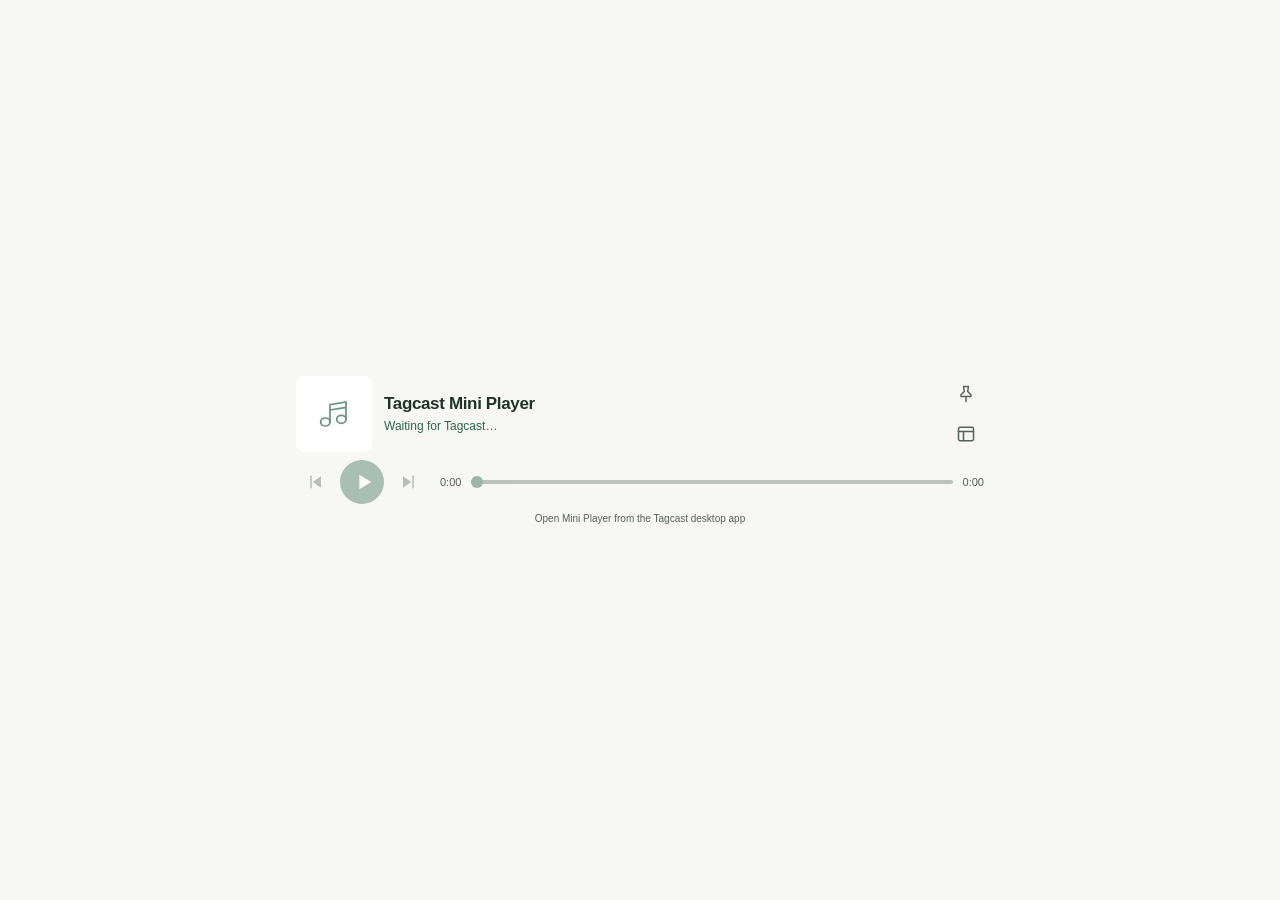
==== src/tagcast/static/mini-player/index.html @ 1a569edd "v69: upstream 1.3.0 Now playing lyrics, Find lyrics search, Mini Player (browser PiP bridge) Co-Auth" ====
<!doctype html>
<html lang="en">
<head>
  <meta charset="UTF-8">
  <meta name="viewport" content="width=device-width,initial-scale=1">
  <meta name="referrer" content="no-referrer">
  <title>Tagcast · Mini Player</title>
  <link rel="stylesheet" href="../style.css">
  <link rel="stylesheet" href="../dark.css">
  <link rel="stylesheet" href="../palettes.css">
  <link rel="stylesheet" href="mini.css">
  <script src="view.js" defer></script>
</head>
<body class="mini-page">
  <main class="mini-shell" aria-label="Mini Player">
    <div class="mini-record">
      <div class="mini-cover">
        <svg class="mini-cover-placeholder" viewBox="0 0 24 24" aria-hidden="true"><path d="M9 18V5l12-2v13M9 9l12-2"/><ellipse cx="5.5" cy="18" rx="3.5" ry="3"/><ellipse cx="17.5" cy="16" rx="3.5" ry="3"/></svg>
        <img id="cover" alt="" hidden referrerpolicy="no-referrer">
      </div>
      <div class="mini-meta">
        <h1 id="title">Tagcast Mini Player</h1>
        <p id="artist">Connecting to the player…</p>
        <p id="album"></p>
      </div>
      <div class="mini-actions" role="group" aria-label="Window controls">
        <button id="pin" type="button" aria-label="Keep Mini Player on top" aria-pressed="false" title="Keep Mini Player on top">
          <svg viewBox="0 0 24 24" aria-hidden="true"><path d="M9 3h6l-1 6 4 4v2H6v-2l4-4-1-6ZM12 15v6"/></svg>
        </button>
        <button id="open" type="button" aria-label="Open Tagcast" title="Open Tagcast">
          <svg viewBox="0 0 24 24" aria-hidden="true"><rect x="3" y="4" width="18" height="16" rx="2"/><path d="M3 9h18M9 9v11"/></svg>
        </button>
      </div>
    </div>
    <div class="mini-controls">
    <div class="mini-transport" role="group" aria-label="Playback">
      <button type="button" id="previous" aria-label="Previous track" title="Previous track" disabled>
        <svg viewBox="0 0 24 24" aria-hidden="true"><path d="M6 5v14"/><path d="m18 5-10 7 10 7Z" fill="currentColor" stroke="none"/></svg>
      </button>
      <button type="button" id="play" aria-label="Play" title="Play" data-paused="true" disabled>
        <svg class="mini-play-glyph" viewBox="0 0 24 24" aria-hidden="true"><path d="m8 4 13 8-13 8Z" fill="currentColor" stroke="none"/></svg>
        <svg class="mini-pause-glyph" viewBox="0 0 24 24" aria-hidden="true"><rect x="6" y="4" width="4" height="16" rx="1" fill="currentColor" stroke="none"/><rect x="14" y="4" width="4" height="16" rx="1" fill="currentColor" stroke="none"/></svg>
      </button>
      <button type="button" id="next" aria-label="Next track" title="Next track" disabled>
        <svg viewBox="0 0 24 24" aria-hidden="true"><path d="M18 5v14"/><path d="M6 5v14l10-7Z" fill="currentColor" stroke="none"/></svg>
      </button>
    </div>
    <div class="mini-progress" role="group" aria-label="Track position">
      <span id="elapsed" aria-hidden="true">0:00</span>
      <input id="position" type="range" min="0" max="0" step="0.1" value="0" aria-label="Seek in current track" disabled>
      <span id="duration" aria-hidden="true">0:00</span>
    </div>
    </div>
    <p id="status" role="status"></p>
  </main>
</body>
</html>
---- src/tagcast/static/style.css ----
:root{--ink:var(--palette-ink,#203329);--muted:var(--palette-muted,#566259);--paper:var(--palette-paper,#f7f8f4);--line:var(--palette-line,#e0e5dd);--green:var(--palette-link,#2d654d);--accent:var(--palette-accent,#d2e59e);--sidebar:var(--palette-sidebar,#1e3027);--white:var(--palette-surface,#fff);--orange:#af6b36;font-family:-apple-system,BlinkMacSystemFont,"Segoe UI",sans-serif;color:var(--ink);background:var(--paper);font-size:calc(14px*var(--ts));}
*{box-sizing:border-box}body{margin:0}button,input,select{font:inherit}button,a,input,select{ -webkit-tap-highlight-color:transparent}button{cursor:pointer}button:disabled{cursor:not-allowed;opacity:.5}a{color:inherit;text-decoration:none}button:focus-visible,a:focus-visible,input:focus-visible,select:focus-visible{outline:3px solid var(--palette-focus,#759345);outline-offset:3px}[hidden]{display:none!important}
.sidebar{width:256px;position:fixed;inset:0 auto 0 0;background:var(--sidebar);color:var(--palette-shell-ink,#dce7de);display:flex;flex-direction:column;padding:24px 18px 18px}.brand{display:flex;gap:12px;align-items:center;font-size:calc(19px*var(--ts));font-weight:600;letter-spacing:-.5px;margin-bottom:0}.brand-mark{--brand-background:var(--palette-brand-background,#52745a);--brand-ink:var(--palette-brand-ink,#20382a);--brand-paper:var(--palette-brand-paper,#fff7de);width:42px;height:42px;flex:0 0 42px;display:block}.brand small{display:block;font-size:calc(7px*var(--ts));letter-spacing:1.3px;color:var(--palette-shell-muted,#92a599);margin-top:7px}.nav-separator{border-top:1px solid var(--palette-shell-line,#3a4e40);margin:0 0 12px;flex-shrink:0}.nav{width:100%;display:flex;gap:12px;align-items:center;border:0;background:none;color:var(--palette-shell-muted,#b5c6b8);padding:9px 10px;border-radius:7px;text-align:left;margin-bottom:2px}.nav-icon{width:20px;height:20px;flex:0 0 20px;fill:none;stroke:currentColor;stroke-width:1.7;stroke-linecap:round;stroke-linejoin:round}.nav b{margin-left:auto;font-size:calc(12px*var(--ts));font-weight:400}.nav.active,.nav:hover{background:var(--palette-shell-active,#344b3d);color:var(--palette-shell-ink,#eef6ea)}.artist-avatar{width:26px;height:26px;flex-shrink:0;border-radius:50%;background:#4c6551;display:grid;place-items:center;font-size:calc(10px*var(--ts));color:#e0ebd9}.sidebar-bottom{margin-top:auto;padding:12px 10px 0;border-top:1px solid var(--palette-shell-line,#3a4e40);font-size:calc(12px*var(--ts));color:var(--palette-shell-muted,#a5b6a8)}.sidebar-bottom .connection-title{font-size:calc(12px*var(--ts));color:var(--palette-shell-ink,#dce7de);font-weight:400}.status-dot{display:inline-block;width:6px;height:6px;border-radius:50%;background:var(--accent);margin-right:7px}.sidebar-bottom p{line-height:1.5;margin:7px 0}.text-button{border:0;background:none;color:var(--accent);padding:3px 0;font-size:calc(12px*var(--ts))}
main{margin-left:256px;padding:0 44px;max-width:1800px}.topbar{height:86px;display:flex;justify-content:space-between;align-items:center;font-size:calc(12px*var(--ts));border-bottom:1px solid var(--line)}.breadcrumb{color:var(--palette-muted,#939d92)}.slash{color:var(--palette-muted,#b7c0b4);margin:0 15px}.top-actions{display:flex;gap:20px;align-items:center}.preview-badge{font-size:calc(11px*var(--ts));letter-spacing:1.4px;color:var(--palette-link,#7f8e76)}.button{border:1px solid var(--palette-line,#ccd5ca);background:var(--palette-surface,#fff);color:var(--ink);padding:11px 17px;border-radius:6px;font-weight:500;font-size:calc(12px*var(--ts))}.button:hover{background:var(--palette-tint,#edf2e7)}.button.small{padding:9px 13px}.button.primary{background:var(--palette-primary,var(--green));border-color:var(--palette-primary,var(--green));color:#fff}.button.primary:hover{background:var(--palette-primary-hover,#24553f)}.notice{display:flex;gap:10px;background:var(--palette-tint,#edf1e3);color:var(--palette-link,#637454);border:1px solid var(--palette-line,#e1e6d4);padding:11px 14px;border-radius:6px;margin-top:23px;font-size:calc(12px*var(--ts))}.page-intro{padding:39px 0 34px;display:flex;justify-content:space-between;align-items:center;gap:20px}.eyebrow{color:var(--palette-muted,#687461);font-size:calc(11px*var(--ts));font-weight:600;letter-spacing:1.7px;margin-bottom:11px}h1{font-size:calc(42px*var(--ts));font-weight:500;letter-spacing:-1.8px;margin:0 0 12px}h1 span{color:var(--palette-link,#84a450)}.page-intro p{color:var(--muted);font-size:calc(13px*var(--ts));margin:0;line-height:1.6}.library-total{text-align:right;min-width:140px}.library-total strong{display:block;font-size:calc(33px*var(--ts));letter-spacing:-1px;font-weight:400}.library-total span{display:block;margin-top:7px;font-size:calc(12px*var(--ts));color:var(--palette-link,#8b9487)}.toolbar{display:flex;gap:10px}.search{display:flex;align-items:center;gap:11px;padding:0 14px;background:var(--palette-surface,#fff);border:1px solid var(--line);border-radius:6px;flex:1;min-width:100px}.search span{font-size:calc(24px*var(--ts));color:var(--palette-link,#819079)}.search input{border:0;padding:13px 0;background:none;width:100%;font-size:calc(12px*var(--ts))}.toolbar select{min-height:42px;font-size:calc(12px*var(--ts));background:var(--palette-surface,#fff);color:var(--palette-ink,#596653);border:1px solid var(--line);border-radius:6px;padding:0 30px 0 13px}.results-line{font-size:calc(12px*var(--ts));color:var(--palette-link,#86917f);display:flex;justify-content:space-between;margin:24px 0 18px;gap:10px}.results-line span:first-child{color:var(--palette-ink,#5c6a56)}.album-grid{display:grid;grid-template-columns:repeat(4,minmax(0,1fr));gap:27px 21px}.album-card{min-width:0;position:relative}.album-open{padding:0;border:0;background:transparent;color:var(--ink);text-align:left;width:100%}.cover{aspect-ratio:1;overflow:hidden;border-radius:7px;position:relative;display:grid;place-items:center;box-shadow:0 5px 11px #1d332a08;background:var(--cover-color,#afbcaa);isolation:isolate;transition:transform .2s}.album-open:hover .cover{transform:translateY(-3px)}.cover:before{content:"";position:absolute;width:75%;height:75%;border-radius:50%;border:1px solid #ffffff40;box-shadow:0 0 0 12px #ffffff14,0 0 0 24px #ffffff12,0 0 0 36px #ffffff10}.cover:after{content:"";position:absolute;width:100%;height:32%;background:#ffffff1b;transform:rotate(-30deg);left:-12%;bottom:10%}.cover-letter{font-family:Georgia,serif;font-size:calc(65px*var(--ts));color:#ffffffd9;z-index:1;letter-spacing:-5px;font-style:italic}.cover-caption{position:absolute;bottom:16px;left:16px;font-size:calc(8px*var(--ts));letter-spacing:2px;color:#ffffffb0}.cover img{width:100%;height:100%;object-fit:cover;position:absolute;inset:0}.album-name{display:block;font-weight:600;font-size:calc(13px*var(--ts));margin-top:14px;line-height:1.5}.album-artist{display:block;color:var(--green);font-size:calc(12px*var(--ts));margin-top:4px}.card-meta{display:flex;justify-content:space-between;align-items:center;margin-top:11px;font-size:calc(12px*var(--ts));color:var(--palette-muted,#566259)}.pill{display:inline-block;border:1px solid var(--palette-line,#dce3d5);border-radius:4px;padding:3px 6px;font-size:calc(12px*var(--ts));color:var(--palette-link,#7f9270);background:var(--palette-tint,#edf3e7)}.pill.missing{background:#f7ede1;border-color:#edd8ba;color:#a37b42}.album-select{position:absolute;top:11px;right:11px;z-index:2;background:#fffffff0;border-radius:4px;padding:5px;display:flex;align-items:center;box-shadow:0 1px 6px #0002}.album-select input{accent-color:var(--green);margin:0;width:17px;height:17px}.selected .cover{outline:3px solid var(--green);outline-offset:3px}.selection-bar{padding:12px 15px;background:var(--palette-tint,#e5ecd9);display:flex;align-items:center;gap:12px;border-radius:6px;margin-bottom:18px;font-size:calc(12px*var(--ts))}.selection-bar strong{margin-right:auto}.empty{grid-column:1/-1;padding:70px 20px;text-align:center;color:var(--muted);border:1px dashed var(--line);border-radius:7px}.pagination{display:flex;align-items:center;justify-content:center;gap:20px;font-size:calc(12px*var(--ts));margin-top:28px}.main-footer{padding:32px 0;margin-top:28px;border-top:1px solid var(--line);display:flex;justify-content:space-between;color:var(--palette-muted,#96a08e);font-size:calc(12px*var(--ts));gap:14px}
dialog{border:1px solid var(--line);border-radius:12px;padding:28px;box-shadow:0 24px 100px #0a1c2440;color:var(--ink);background:var(--paper);max-height:90vh;overflow:auto}dialog::backdrop{background:#12251a88;backdrop-filter:blur(4px)}.editor-dialog{width:min(1080px,94vw)}.review-dialog,.history-dialog{width:min(800px,94vw)}.dialog-heading{display:flex;justify-content:space-between;align-items:start;gap:20px}.dialog-heading>:first-child{min-width:0}
.dialog-heading h2{overflow-wrap:anywhere;font-size:calc(27px*var(--ts));letter-spacing:-.7px;margin:0;font-weight:500}.close{position:relative;display:grid;place-items:center;border:1px solid var(--line);border-radius:50%;width:32px;height:32px;padding:0;background:var(--palette-surface,#fff);color:var(--palette-link,#73816a);font-size:0;line-height:1;flex-shrink:0}
.close::before,.close::after{content:"";position:absolute;left:50%;top:50%;width:16px;height:2px;border-radius:1px;background:currentColor;pointer-events:none}
.close::before{transform:translate(-50%,-50%) rotate(45deg)}
.close::after{transform:translate(-50%,-50%) rotate(-45deg)}.album-header{display:flex;align-items:center;gap:20px;margin:20px 0 26px}.album-header .cover{width:100px;flex-shrink:0}.album-header .cover-letter{font-size:calc(40px*var(--ts))}.album-header h3{font-size:calc(21px*var(--ts));margin:0 0 9px;font-weight:500}.muted{font-size:calc(12px*var(--ts));line-height:1.7;color:var(--muted)}.edit-layout{display:grid;grid-template-columns:minmax(0,1fr) 290px;gap:30px}.fields{display:grid;grid-template-columns:1fr 1fr;gap:16px}.field{display:flex;flex-direction:column;gap:7px;font-size:calc(12px*var(--ts));color:var(--palette-link,#75836a)}.field.wide{grid-column:1/-1}.field input,.field select{padding:10px 12px;background:var(--palette-surface,#fff);border:1px solid var(--palette-line,#d7dfd0);border-radius:5px;min-width:0;color:var(--ink);font-size:calc(13px*var(--ts))}.field small{font-size:calc(12px*var(--ts));color:var(--palette-muted,#566259);line-height:1.5}.sources{border-left:1px solid var(--line);padding-left:25px}.sources h3,.tracks-heading h3{font-size:calc(13px*var(--ts));margin:0 0 10px;font-weight:600}.source-link{display:flex;align-items:center;gap:10px;padding:13px 12px;border:1px solid var(--line);border-radius:6px;background:var(--palette-surface,#fff);margin-top:10px}.source-link:hover{border-color:var(--palette-line,#8caa76)}.source-icon{width:30px;height:30px;display:grid;place-items:center;border-radius:6px;background:var(--palette-tint,#edf0e3);color:var(--palette-link,#7d8f61);font-weight:600;font-size:calc(15px*var(--ts))}.source-icon.last{color:#bd4a42;background:#f5e7e4}.source-link strong{font-size:calc(12px*var(--ts));display:block}.source-link small{font-size:calc(12px*var(--ts));color:var(--palette-muted,#9ba38e);display:block;margin-top:4px}.source-link .arrow{margin-left:auto;color:var(--palette-muted,#91a080)}.year-note{margin-top:22px;padding:13px;background:var(--palette-tint,#eef1e6);border-radius:6px;font-size:calc(12px*var(--ts));line-height:1.7;color:var(--palette-link,#79856c)}.year-note strong{display:block;color:var(--palette-ink,#516548)}.scope-note{padding:12px;background:var(--palette-tint,#eaf0e1);border-radius:5px;margin-top:17px;font-size:calc(12px*var(--ts));line-height:1.6;color:var(--palette-link,#6e815b)}.tracks-heading{display:flex;align-items:center;justify-content:space-between;margin:28px 0 12px}.tracks-heading h3{margin:0}.track-table{width:100%;border-collapse:collapse;font-size:calc(12px*var(--ts))}.track-table th{text-align:left;color:var(--palette-muted,#97a08d);font-weight:400;font-size:calc(12px*var(--ts));padding:10px 9px;border-bottom:1px solid var(--line)}.track-table td{padding:12px 9px;border-bottom:1px solid var(--line)}.track-table td:nth-child(1){color:var(--palette-muted,#9da891);width:40px}.track-table td:nth-child(3){color:var(--palette-muted,#8d9983)}.track-edit{border:0;background:none;color:var(--green);font-size:calc(12px*var(--ts))}.dialog-footer{display:flex;justify-content:flex-end;gap:10px;border-top:1px solid var(--line);margin-top:26px;padding-top:20px;align-items:center}.dialog-footer .muted{margin-right:auto}.checkline{display:flex;gap:8px;align-items:center;font-size:calc(12px*var(--ts));color:var(--palette-link,#738768);margin-top:14px;line-height:1.6}.checkline input{accent-color:var(--green)}.diff-group{margin:18px 0;border:1px solid var(--line);border-radius:6px;padding:15px;background:var(--palette-surface,#fff)}.diff-group h3{font-size:calc(12px*var(--ts));margin:0 0 12px}.diff-row{display:grid;grid-template-columns:95px 1fr 20px 1fr;gap:12px;padding:8px 0;font-size:calc(12px*var(--ts));align-items:start}.diff-row span{color:var(--palette-muted,#8a9780)}.diff-row del{color:#967f72;text-decoration:none;overflow-wrap:anywhere}.diff-row ins{color:#3e7748;text-decoration:none;overflow-wrap:anywhere}.history-item{border-bottom:1px solid var(--line);padding:20px 0}.history-item h3{font-size:calc(13px*var(--ts))}.toast{position:fixed;bottom:26px;left:50%;transform:translateX(-50%);z-index:99;background:var(--palette-shell-active,#263d2d);color:white;box-shadow:0 8px 30px #0002;padding:14px 22px;border-radius:7px;font-size:calc(12px*var(--ts));max-width:85vw}.source-link:focus-visible{outline-offset:3px}.track-inline{border:1px solid var(--line);padding:16px;border-radius:6px;margin-top:16px;background:var(--palette-tint,#f0f3ea)}.track-inline h3{margin-top:0;font-size:calc(13px*var(--ts))}.field-check{display:flex;gap:6px;align-items:center}.field-check input{padding:0;accent-color:var(--green)}
@media(min-width:1450px){.album-grid{grid-template-columns:repeat(5,minmax(0,1fr))}}
@media(max-width:1100px){main{padding:0 27px;margin-left:225px}.sidebar{width:225px;padding:22px 14px 18px}.album-grid{grid-template-columns:repeat(3,minmax(0,1fr))}.edit-layout{grid-template-columns:minmax(0,1fr) 250px;gap:20px}.sources{padding-left:18px}.main-footer span{max-width:220px}}
@media(max-width:760px){.sidebar{position:static;width:auto;height:auto;padding:18px}.sidebar .sidebar-header{margin-bottom:0}.sidebar .brand{margin-bottom:0}.sidebar .sidebar-menu{display:none}.sidebar.menu-open .sidebar-menu{display:flex;margin-top:18px}.sidebar .sidebar-toggle{display:grid}.sidebar .nav{width:100%;display:flex;margin:0;padding:12px 10px}.sidebar .sidebar-bottom{margin-top:10px}main{margin:0;padding:0 20px}.topbar{height:70px}.preview-badge{display:none}.page-intro{padding:30px 0}h1{font-size:calc(34px*var(--ts))}.library-total{display:none}.toolbar{flex-wrap:wrap}.search{flex-basis:100%}.toolbar select{height:40px;min-height:40px;flex:1}.album-grid{grid-template-columns:repeat(2,minmax(0,1fr));gap:22px 17px}.results-line span+span{display:none}.main-footer{flex-direction:column}.main-footer span{max-width:none}.edit-layout{grid-template-columns:1fr}.sources{border:0;border-top:1px solid var(--line);padding:20px 0 0}.fields{gap:12px}.dialog-footer{flex-wrap:wrap}dialog{padding:20px}.diff-row{grid-template-columns:65px 1fr 12px 1fr;gap:7px}.selection-bar{flex-wrap:wrap}.track-table th:nth-child(3),.track-table td:nth-child(3){display:none}}

.sidebar-actions{display:flex;flex-direction:column;align-items:stretch;gap:8px}
.sidebar-connection-actions{display:flex;align-items:center;flex-wrap:wrap;column-gap:12px;row-gap:2px}
.text-button.muted-link{color:var(--palette-shell-muted,#9fb3a3)}
.text-button:hover{text-decoration:underline}
.status-dot.live{background:#7fd38f;box-shadow:0 0 0 3px #7fd38f30}
.status-dot.busy{background:#e3c06a}
.top-actions .button{line-height:16px;min-height:36px}
.mode-badge{display:inline-flex;align-items:center;gap:7px}
.mode-badge:hover{background:var(--palette-tint,#edf2e7)}
.mode-badge.live{background:#e4f0d6;border-color:#c5dcae;color:#2d654d}
.mode-badge.live:before{content:"";width:6px;height:6px;flex:none;border-radius:50%;background:#3f9a55}
.button-icon{width:14px;height:14px;fill:none;stroke:currentColor;stroke-width:1.7;stroke-linecap:round;stroke-linejoin:round;vertical-align:-2px;margin-right:6px}
.button.danger{color:#a52f38;border-color:#c58489}
.button.danger:hover{background:#faecee}
.button.danger.primary{background:#a52f38;border-color:#a52f38;color:#fff}
.button.danger.primary:hover{background:#8f2630;border-color:#8f2630}
.connect-dialog{width:min(560px,94vw)}
.connect-step{margin-top:20px}
.connect-step ol{padding-left:18px;margin:8px 0 0}
.connect-step li{margin-bottom:4px}
.connect-row{display:flex;gap:10px;margin-top:12px}
.connect-row input{flex:1;padding:10px 12px;background:var(--palette-surface,#fff);border:1px solid var(--palette-line,#d7dfd0);border-radius:5px;min-width:0;font-size:calc(13px*var(--ts));color:var(--ink)}
.device-code{font:600 34px/1 ui-monospace,SFMono-Regular,Menlo,monospace;letter-spacing:4px;text-align:center;padding:22px;margin:16px 0;background:var(--palette-surface,#fff);border:1px dashed var(--palette-line,#b9cba7);border-radius:8px;user-select:all}
.spinner{display:inline-block;width:10px;height:10px;border:2px solid var(--palette-line,#9cbd6a);border-right-color:transparent;border-radius:50%;animation:spin .8s linear infinite;margin-right:8px;vertical-align:-1px}
@keyframes spin{to{transform:rotate(360deg)}}
.error-box{padding:12px;background:#f7ede1;border:1px solid #edd8ba;border-radius:6px;color:#8a5f2a;font-size:calc(12px*var(--ts));line-height:1.6;margin-top:14px}
.warn-box{padding:12px;background:#fbf4e4;border:1px solid #efdfb4;border-radius:6px;color:#7b6125;font-size:calc(12px*var(--ts));line-height:1.6;margin-top:14px}
.result-row{display:grid;grid-template-columns:1fr auto;gap:10px;padding:10px 0;border-bottom:1px solid var(--line);font-size:calc(12px*var(--ts));align-items:center}
.result-row small{display:block;color:var(--muted);font-size:calc(12px*var(--ts));margin-top:3px}
.status{font-size:calc(12px*var(--ts));padding:3px 7px;border-radius:4px;border:1px solid}
.status.saved{background:#e4f0d6;border-color:#c5dcae;color:#2d654d}
.status.unverified{background:#fbf4e4;border-color:#efdfb4;color:#7b6125}
.status.failed,.status.not_sent{background:#f7e4e1;border-color:#ebc5bd;color:#9a4334}
.status.preview_only{background:#edf3e7;border-color:#dce3d5;color:#7f9270}
.cover.has-art:before,.cover.has-art:after{display:none}
.cover img{z-index:2}
body.busy,body.busy *{cursor:progress!important}
.status.sent{background:#eef2f6;border-color:#d5dee8;color:#4f6478}

/* ---- large-library layout ---------------------------------------------- */
.view-toggle{display:flex;border:1px solid var(--line);border-radius:6px;overflow:hidden;background:var(--palette-surface,#fff)}
.view-toggle button{border:0;background:none;padding:0 13px;font-size:calc(15px*var(--ts));color:var(--palette-link,#7d8a77)}
.view-toggle button[aria-pressed="true"]{background:var(--palette-tint,#e8efdf);color:var(--green)}
.album-list{overflow-x:auto}
.album-table{width:100%;border-collapse:collapse;font-size:calc(12px*var(--ts));background:var(--palette-surface,#fff);border:1px solid var(--line);border-radius:8px;overflow:hidden}
.album-table th{text-align:left;font-size:calc(11px*var(--ts));letter-spacing:1.4px;text-transform:uppercase;color:var(--palette-muted,#8a9683);font-weight:600;padding:10px 12px;border-bottom:1px solid var(--line);background:var(--palette-soft,#fbfcf9)}
.album-table td{padding:6px 12px;border-bottom:1px solid var(--palette-line,#eef1ea);vertical-align:middle}
.album-table tr:last-child td{border-bottom:0}
.album-table tbody tr:hover{background:var(--palette-tint,#f6f9f1)}
.album-table tr.selected{background:var(--palette-tint,#eef4e2)}
.album-table .col-num{text-align:right;width:60px;font-variant-numeric:tabular-nums}
.album-table .col-thumb{width:52px;padding-right:0}
.album-table .col-check{width:34px}
.tag-album-summary{overflow-wrap:anywhere}
.tag-page-actions{display:flex;flex-wrap:wrap;gap:8px;margin-bottom:20px}.tag-chips,.track-tags{display:flex;align-items:center;flex-wrap:wrap;gap:6px}.tag-chip{font:inherit;color:var(--palette-link,#527753);background:var(--palette-tint,#edf3e7);border:1px solid var(--line);border-radius:12px;padding:3px 9px;overflow-wrap:anywhere}.tag-choice{display:flex;align-items:center;justify-content:space-between;gap:14px;padding:12px 0;border-bottom:1px solid var(--line)}.tag-choice>span{min-width:0;overflow-wrap:anywhere}.tag-choice small{display:block;color:var(--muted);margin-top:4px}.tag-choice select{max-width:50%;padding:8px;border:1px solid var(--line);border-radius:5px;background:var(--palette-surface,#fff);color:var(--ink)}#tag-choices{margin-top:12px}.album-tracks .track-tags{margin-top:6px}.track-tags .text-action{font-size:calc(12px*var(--ts))}
.album-table .album-select{position:static;display:inline-flex;background:none;box-shadow:none;padding:0}
.row-open,.row-artist{border:0;background:none;padding:0;color:inherit;text-align:left}
.row-title{font-weight:600}
.row-title:hover,.row-artist:hover{color:var(--green);text-decoration:underline}
.row-artist{display:inline-flex;align-items:center;gap:8px}
.row-artist .artist-avatar{width:22px;height:22px;font-size:calc(8px*var(--ts));background:var(--palette-tint,#c9d4c6);color:var(--palette-ink,#3f5547)}
.thumb{width:40px;height:40px;border-radius:5px;display:grid;place-items:center;position:relative;overflow:hidden;background:var(--cover-color,#afbcaa);color:#ffffffd9;font:italic 15px Georgia,serif}
.thumb img{position:absolute;inset:0;width:100%;height:100%;object-fit:cover}
.artist-avatar{position:relative;overflow:hidden}
.artist-avatar img{position:absolute;inset:0;width:100%;height:100%;object-fit:cover}

.then-next{margin:0 auto 0 0;font-size:calc(12px*var(--ts))}

/* ---- editor: cover, artist image, play ---------------------------------- */
.editor-dialog{width:min(1180px,96vw)}
.edit-layout{grid-template-columns:minmax(0,1fr) 340px}
.cover-button{position:relative;border:0;padding:0;background:none;border-radius:7px;flex-shrink:0;width:100px}
.cover-button .cover{width:100px}
.cover-button>span{position:absolute;inset:auto 0 0 0;padding:6px 0;font-size:calc(10px*var(--ts));color:#fff;background:#1d2f26cc;border-radius:0 0 7px 7px;opacity:0;transition:opacity .15s;z-index:3}
.cover-button:hover>span,.cover-button:focus-visible>span{opacity:1}
.header-actions{display:flex;flex-wrap:wrap;align-items:center;gap:6px 14px;margin-top:4px}
.text-action{border:0;background:none;padding:2px 0;color:var(--green);font-size:calc(12px*var(--ts));font-weight:500;display:inline-flex;align-items:center;gap:7px}
.text-action:hover{text-decoration:underline}
.text-action .artist-avatar{width:22px;height:22px;font-size:calc(8px*var(--ts));background:var(--palette-tint,#c9d4c6);color:var(--palette-ink,#3f5547)}
.play{border:0;background:none;color:var(--green);font-size:calc(10px*var(--ts));width:20px;padding:0;margin-right:4px}
.track-table tr.playing td{background:var(--palette-tint,#eef4e2)}
.track-table tr.playing .play{color:var(--orange)}
.field input.filled{animation:filled 1.2s ease-out}
@keyframes filled{from{background:var(--palette-tint,#e4f0c7);border-color:var(--palette-line,#9cbd6a)}to{background:var(--palette-surface,#fff)}}

/* ---- online sources ------------------------------------------------------ */
.lookup-form{display:grid;grid-template-columns:1fr 1fr auto;gap:6px;margin:4px 0 8px}
.lookup-form input{min-width:0;padding:8px 9px;border:1px solid var(--palette-line,#d7dfd0);border-radius:5px;font-size:calc(12px*var(--ts));background:var(--palette-surface,#fff)}
.lookup-hint{font-size:calc(12px*var(--ts));line-height:1.5;margin:0 0 10px}
.lookup-source{margin-top:12px}
.lookup-source h4{display:flex;justify-content:space-between;gap:8px;font-size:calc(11px*var(--ts));letter-spacing:1.3px;text-transform:uppercase;color:var(--palette-link,#7d8a77);margin:0 0 6px}
.lookup-state{font-weight:400;letter-spacing:0;text-transform:none;color:var(--palette-muted,#566259);text-align:right}
.lookup-state.error{color:#9a4334}
.lookup-source.empty h4{color:var(--palette-muted,#b4bcad)}
.suggestion{display:flex;gap:10px;padding:9px;background:var(--palette-surface,#fff);border:1px solid var(--line);border-radius:7px;margin-bottom:6px}
.suggestion-art{position:relative;border:0;padding:0;background:var(--palette-tint,#eef1ea);width:58px;height:58px;border-radius:4px;overflow:hidden;flex-shrink:0}
.suggestion-art img{width:100%;height:100%;object-fit:cover;display:block}
.suggestion-art span{position:absolute;inset:auto 0 0 0;font-size:calc(8.5px*var(--ts));background:#1d2f26cc;color:#fff;padding:3px 0;opacity:0;transition:opacity .15s}
.suggestion-art:hover span,.suggestion-art:focus-visible span{opacity:1}
.suggestion-body{min-width:0;flex:1}
.suggestion-title{display:flex;justify-content:space-between;gap:6px;font-size:calc(12px*var(--ts));font-weight:600;line-height:1.35}
.suggestion-title a:hover{text-decoration:underline}
.suggestion-artist{font-size:calc(12px*var(--ts));color:var(--muted);margin:1px 0 5px}
.score{font-size:calc(9.5px*var(--ts));font-weight:500;color:var(--palette-link,#5f8a4a);background:var(--palette-tint,#edf4e3);border-radius:3px;padding:1px 4px;height:fit-content}
.score.low{color:#a37b42;background:#f7ede1}
.suggestion-year{display:flex;align-items:center;gap:6px;font-size:calc(12px*var(--ts));color:var(--palette-muted,#566259);margin-bottom:5px}
.chips{display:flex;flex-wrap:wrap;gap:4px}
.chip{border:1px solid var(--palette-line,#d6e0cd);background:var(--palette-tint,#f4f8ee);color:var(--palette-ink,#3f5d3c);border-radius:20px;padding:3px 8px;font-size:calc(12px*var(--ts))}
.chip:hover{background:var(--palette-tint,#e2edd4);border-color:var(--palette-line,#9cbd6a)}
.chip.year{font-weight:600;font-variant-numeric:tabular-nums}
.lookup-links{font-size:calc(12px*var(--ts));color:var(--muted);margin:14px 0 0}
.lookup-links a{color:var(--green)}
.lookup-missing{margin-top:12px}

/* ---- artwork dialog -------------------------------------------------------- */
.artwork-dialog{width:min(860px,96vw)}
.art-compare{display:flex;align-items:flex-start;gap:22px;margin:18px 0 6px}
.art-compare figure{margin:0;flex:1;max-width:300px}
.art-compare figcaption{font-size:calc(11px*var(--ts));letter-spacing:1.6px;color:var(--muted);font-weight:600;margin-bottom:8px;text-transform:uppercase}
.art-compare img,.art-empty{width:100%;aspect-ratio:1;object-fit:cover;border-radius:8px;display:block;background:var(--palette-tint,#eef1ea)}
.art-empty{display:grid;place-items:center;color:var(--palette-muted,#566259);font-size:calc(12px*var(--ts));border:1px dashed var(--palette-line,#cfd8c8)}
.art-compare small{display:block;font-size:calc(12px*var(--ts));color:var(--muted);margin-top:7px;min-height:16px}
.art-arrow{align-self:center;font-size:calc(24px*var(--ts));color:var(--palette-muted,#9cae8f)}
.art-heading{font-size:calc(13px*var(--ts));margin:22px 0 10px}
.art-grid{display:grid;grid-template-columns:repeat(auto-fill,minmax(104px,1fr));gap:10px}
.art-tile{border:2px solid transparent;border-radius:8px;padding:0;background:var(--palette-surface,#fff);overflow:hidden;text-align:left}
.art-tile img{width:100%;aspect-ratio:1;object-fit:cover;display:block}
.art-tile span{display:block;font-size:calc(12px*var(--ts));color:var(--muted);padding:5px 7px}
.art-tile:hover{border-color:var(--palette-line,#c5d6b4)}
.art-tile.chosen{border-color:var(--green)}
.art-own{display:grid;gap:10px}
.art-drop{display:block;padding:20px;border:1px dashed var(--palette-line,#b9c8ad);border-radius:8px;text-align:center;font-size:calc(12px*var(--ts));color:var(--muted);background:var(--palette-soft,#fbfcf9);cursor:pointer}
.art-drop.over{background:var(--palette-tint,#eef4e2);border-color:var(--green)}
.art-drop input{display:none}

/* ---- settings ------------------------------------------------------------- */
html[data-library-notice="hidden"] #library-notice{display:none}
#library-notice{align-items:center}
#data-notice{flex:1;min-width:0}
.notice-dismiss{border:0;background:transparent;color:inherit;flex-shrink:0;font-size:calc(20px*var(--ts));line-height:1;padding:2px 5px;min-width:28px;min-height:28px;border-radius:4px}
.notice-dismiss:hover{background:var(--palette-surface,#fff)}
.playback-settings,.source-settings,.history-settings{margin-top:22px;padding-top:18px;border-top:1px solid var(--line)}
.interface-settings h3,.playback-settings h3,.source-settings h3,.history-settings h3{margin:0 0 14px}
.interface-settings{margin-top:16px}
.settings-dialog{width:min(640px,94vw)}
.setting-row{display:grid;grid-template-columns:1fr minmax(180px,240px) auto;gap:10px;align-items:center;padding:12px 0;border-bottom:1px solid var(--line)}
.setting-row strong{font-size:calc(13px*var(--ts))}
.setting-row small{display:block;font-size:calc(12px*var(--ts));color:var(--muted);margin-top:4px}
.setting-row input{padding:9px 10px;border:1px solid var(--palette-line,#d7dfd0);border-radius:5px;font-size:calc(12px*var(--ts));min-width:0}

/* ---- history ---------------------------------------------------------------- */
.history-undo{float:right}
.history-art{display:flex;align-items:center;gap:8px;margin:8px 0}
.history-art img{width:44px;height:44px;border-radius:4px;object-fit:cover}
.history-art span{color:var(--palette-muted,#9cae8f)}

/* ---- player ------------------------------------------------------------------ */
.player{position:fixed;left:256px;right:0;bottom:0;z-index:5;display:flex;align-items:center;gap:12px;padding:10px 24px;background:var(--sidebar);color:var(--palette-shell-ink,#e6efe4);box-shadow:0 -6px 24px #0a1c2430}
.player img{width:42px;height:42px;border-radius:4px;object-fit:cover}
.player-text{min-width:0;width:240px;display:flex;flex-direction:column;font-size:calc(12px*var(--ts))}
.player-text strong{white-space:nowrap;overflow:hidden;text-overflow:ellipsis}
.player-text{flex:0 1 280px;line-height:1.4}
.player-track-line{font-size:calc(10px*var(--ts))}
.sidebar-header{display:flex;align-items:center;justify-content:space-between;gap:12px;margin-bottom:19px;flex-shrink:0}
.sidebar-menu{display:flex;flex-direction:column;flex:1;min-height:0}
.sidebar-toggle{display:none;place-items:center;width:44px;height:44px;flex:0 0 44px;padding:0;border:1px solid var(--palette-shell-line,#526857);border-radius:7px;background:none;color:inherit}
.sidebar-toggle:hover,.sidebar-toggle[aria-expanded="true"]{background:var(--palette-shell-active,#344b3d)}
.workspace-nav{min-height:0;overflow-y:auto;flex-shrink:1;margin-bottom:10px}
.sidebar-bottom{flex-shrink:0;padding-left:0;padding-right:0}
.sidebar-bottom .connection-title{overflow-wrap:anywhere}
.sidebar-actions{margin-top:7px}
@media(max-width:760px){.workspace-nav{overflow:visible;display:flex;flex-direction:column}.player-text{flex-basis:150px}}
.player-meta{display:flex;align-items:baseline;gap:4px;min-width:0;color:var(--palette-shell-muted,#a5b6a8);font-size:calc(11px*var(--ts))}
.player-meta span{flex:none}
.player-meta button{min-width:0;padding:0;border:0;background:none;color:inherit;font:inherit;text-align:left;white-space:nowrap;overflow:hidden;text-overflow:ellipsis}
.player-meta button:hover{text-decoration:underline;color:var(--palette-shell-ink,#e6efe4)}
.player-meta button:focus-visible{outline:2px solid var(--accent);outline-offset:2px;border-radius:2px}
.player audio{flex:1;height:36px;min-width:120px;color-scheme:dark;accent-color:var(--accent)}
/* Chromium/Electron allow a palette tint; other browsers retain their native controls. */
.player audio::-webkit-media-controls-panel{background-color:var(--palette-shell-active,#344b3d);background-color:color-mix(in srgb,var(--palette-shell-active,#344b3d) 65%,var(--sidebar))}
.player-button{border:0;background:none;color:var(--palette-shell-ink,#dce7de);font-size:calc(16px*var(--ts));padding:6px}
.player-button:disabled{opacity:.3}
body.has-player main{padding-bottom:80px}
@media(max-width:1100px){.player{left:225px}.edit-layout{grid-template-columns:minmax(0,1fr) 290px}}
@media(max-width:760px){.player{left:0}.player-text{width:120px}.edit-layout{grid-template-columns:1fr}.setting-row{grid-template-columns:1fr}}
.brand{display:grid;grid-template-columns:42px minmax(0,1fr);gap:8px 12px}
.brand small{font-size:calc(8px*var(--ts));letter-spacing:1.6px}
.brand-copy{min-width:0;display:flex;flex-direction:column;gap:4px}
.brand .brand-description{margin-top:0;font-size:calc(9px*var(--ts));line-height:1.4;letter-spacing:0;font-weight:400;color:var(--palette-shell-muted,#b5c6b8)}

/* ---- overview ------------------------------------------------------------------- */
.overview{--chart:var(--palette-chart,#2e7d4f);--chart-track:var(--palette-tint,#dcebdf);padding-bottom:20px}
.overview.refreshing .kpi-row,.overview.refreshing .overview-grid{opacity:.55;transition:opacity .2s}
.kpi-row{display:grid;grid-template-columns:repeat(auto-fit,minmax(140px,1fr));gap:12px;margin-bottom:22px}
.stat-tile{background:var(--palette-surface,#fff);border:1px solid var(--line);border-radius:10px;padding:14px 16px;display:flex;flex-direction:column;gap:4px}
.stat-tile span{font-size:calc(12px*var(--ts));color:var(--muted)}
.stat-tile strong{font-size:calc(24px*var(--ts));font-weight:600;letter-spacing:-.5px;color:var(--ink)}
.stat-tile small{font-size:calc(12px*var(--ts));color:var(--palette-muted,#566259)}
.overview-grid{display:grid;grid-template-columns:repeat(2,minmax(0,1fr));gap:18px}
.card{background:var(--palette-surface,#fff);border:1px solid var(--line);border-radius:12px;padding:20px 22px;min-width:0}
.card.wide{grid-column:1/-1}
.card h2{font-size:calc(15px*var(--ts));font-weight:600;margin:0 0 4px}
.card h3{font-size:calc(12px*var(--ts));font-weight:600;margin:18px 0 8px;color:var(--palette-ink,#4c5d50)}
.card>.muted{margin:0 0 14px}
.health-row{padding:10px 0;border-top:1px solid var(--palette-line,#eef1ea)}
.health-row:first-of-type{border-top:0}
.health-head,.health-foot{display:flex;justify-content:space-between;align-items:baseline;gap:10px;font-size:calc(12px*var(--ts))}
.health-head strong{font-size:calc(13px*var(--ts))}
.meter{display:block;height:8px;border-radius:4px;background:var(--chart-track);margin:7px 0 5px;overflow:hidden}
.meter span{display:block;height:100%;background:var(--chart);border-radius:4px}
.facts{display:grid;grid-template-columns:minmax(120px,40%) 1fr;gap:7px 14px;margin:0;font-size:calc(12px*var(--ts))}
.facts dt{color:var(--muted)}
.facts dd{margin:0;color:var(--ink)}
.facts dd small{display:block;color:var(--muted);font-size:calc(12px*var(--ts));line-height:1.5;margin-top:2px}
.facts dd small.warn{color:#8a6420}
.card a{color:var(--green)}
.hbars{display:grid;gap:8px}
.hbar{display:grid;grid-template-columns:76px 1fr 72px;align-items:center;gap:10px;font-size:calc(12px*var(--ts));border-radius:4px;outline-offset:2px}
.hbar-label{color:var(--palette-ink,#4c5d50)}
.hbar-track{height:20px;display:block}
.hbar-fill{display:block;height:100%;background:var(--chart);border-radius:0 4px 4px 0;transition:filter .15s}
.hbar:hover .hbar-fill,.hbar:focus-visible .hbar-fill{filter:brightness(1.15)}
.hbar-value{text-align:right;font-variant-numeric:tabular-nums;color:var(--ink)}
.columns-chart{display:grid;grid-template-columns:auto 1fr;grid-template-rows:170px auto;column-gap:8px;row-gap:6px;padding-top:18px}
.col-axis{display:flex;flex-direction:column;justify-content:space-between;font-size:calc(12px*var(--ts));color:var(--palette-muted,#566259);text-align:right;font-variant-numeric:tabular-nums;margin:-6px 0}
.cols{display:flex;align-items:stretch;gap:2px;border-bottom:1px solid var(--palette-line,#e4e8df)}
.col{flex:1;display:flex;flex-direction:column;justify-content:flex-end;align-items:center;min-width:0;border-radius:4px}
.col-bar{width:min(24px,80%);background:var(--chart);border-radius:4px 4px 0 0;position:relative;transition:filter .15s}
.col-bar b{position:absolute;bottom:100%;left:50%;transform:translateX(-50%);font-size:calc(10.5px*var(--ts));font-weight:600;color:var(--ink);padding-bottom:3px;white-space:nowrap}
.col:hover .col-bar,.col:focus-visible .col-bar{filter:brightness(1.15)}
.col-years{display:flex;gap:2px}
.col-years span{flex:1;text-align:center;font-size:calc(12px*var(--ts));color:var(--palette-muted,#8d9983);min-width:0}
.table-view{margin-top:12px;font-size:calc(12px*var(--ts));color:var(--muted)}
.table-view table{border-collapse:collapse;margin-top:6px}
.table-view td,.table-view th{padding:3px 14px 3px 0;text-align:left;font-variant-numeric:tabular-nums}
.top-grid{display:grid;grid-template-columns:repeat(3,minmax(0,1fr));gap:22px}
.top-grid h3{margin-top:4px}
.top-list{list-style:none;padding:0;margin:0;counter-reset:top}
.top-list li{display:flex;align-items:baseline;gap:8px;padding:6px 0;border-top:1px solid var(--palette-line,#eef1ea);font-size:calc(12px*var(--ts));counter-increment:top}
.top-list li:before{content:counter(top);width:16px;color:var(--palette-muted,#566259);font-size:calc(10.5px*var(--ts));font-variant-numeric:tabular-nums}
.top-list li>span:first-of-type{flex:1;min-width:0;display:flex;flex-direction:column}
.top-list strong,.top-list .text-action{font-weight:600;overflow:hidden;text-overflow:ellipsis;white-space:nowrap;max-width:100%;text-align:left;color:var(--ink)}
.top-list .text-action{display:block}
.top-list small{color:var(--muted);font-size:calc(12px*var(--ts));overflow:hidden;text-overflow:ellipsis;white-space:nowrap}
.top-list small .text-action{display:inline;font-weight:400;font-size:calc(12px*var(--ts));color:var(--green)}
.plays{font-variant-numeric:tabular-nums;color:var(--muted)}
.chart-tip{position:fixed;z-index:20;pointer-events:none;background:var(--sidebar);color:#fff;border-radius:6px;padding:6px 9px;font-size:calc(12px*var(--ts));display:flex;flex-direction:column;box-shadow:0 6px 18px #0a1c2433}
.chart-tip strong{font-size:calc(12.5px*var(--ts))}
.chart-tip span{color:var(--palette-shell-muted,#b9c8bc)}
@media(max-width:1100px){.overview-grid{grid-template-columns:1fr}.top-grid{grid-template-columns:1fr}}
.artist-panel{display:flex;align-items:center;gap:16px;min-width:0}
.artist-photo{width:160px;height:160px;border-radius:8px;overflow:hidden;position:relative;display:grid;place-items:center;background:var(--palette-tint,#c9d4c6);color:var(--palette-ink,#3f5547);font:italic 30px Georgia,serif;flex-shrink:0;box-shadow:0 4px 14px #1d332a1a}
.artist-photo img{position:absolute;inset:0;width:100%;height:100%;object-fit:cover}
.library-total small{display:block;font-size:calc(9px*var(--ts));color:var(--muted)}
.library-total small{margin-top:4px}
@media(max-width:760px){.artist-panel .artist-photo{width:96px;height:96px}}
.artist-favourite{display:inline-flex;align-items:center;justify-content:center;vertical-align:middle;min-width:44px;min-height:44px;margin-left:6px;padding:4px;border:0;border-radius:6px;background:transparent;color:var(--muted)}
.artist-favourite svg{display:block;width:26px;height:26px;fill:none;stroke:currentColor;stroke-width:1.6;stroke-linecap:round;stroke-linejoin:round}
.artist-favourite.is-selected svg{fill:currentColor}
.artist-card-favourite svg{display:inline-block;width:14px;height:14px;fill:currentColor;stroke:currentColor;stroke-width:1.6;vertical-align:-1px}
.artist-favourite:hover{background:var(--palette-tint,#edf2e7)}
.artist-favourite.is-selected,.artist-card-favourite{color:var(--green)}
.artist-favourite:disabled{opacity:.55;cursor:default}
#artist-rating{margin:12px 0 0;gap:5px}
.artist-rating>small:first-child{font-size:calc(12px*var(--ts));margin-right:8px}
.artist-rating .album-rating-choice{font-size:calc(23px*var(--ts))}
#artist-favourite-status{font-size:calc(12px*var(--ts));margin:-18px 0 22px}
.artist-biography{margin:0 0 24px;font-size:calc(12px*var(--ts));line-height:1.7}
.album-card[draggable="true"]{cursor:grab}
.act-summary{display:grid;grid-template-columns:repeat(auto-fill,minmax(230px,1fr));gap:10px;margin:0 0 18px}
.act-card{display:flex;flex-direction:column;gap:4px;text-align:left;border:1px solid var(--line);border-radius:9px;padding:12px 14px;background:var(--white);color:var(--ink);font:inherit;cursor:pointer}
.act-card.active{outline:2px solid var(--green);outline-offset:1px}.act-card.has-errors{border-color:#d9877b}.act-card.has-warnings{border-color:#e3c27d}
.act-card small{line-height:1.4}.act-error-text{color:#b33a2a}
.act-toolbar{flex-wrap:wrap}.act-live{display:flex;align-items:center;gap:6px;white-space:nowrap}
.act-list .act-entry{display:block}.act-row,.act-entry summary{display:flex;gap:10px;align-items:flex-start}
.act-entry summary{cursor:pointer;list-style:none}.act-entry summary::-webkit-details-marker{display:none}
.act-entry summary::after{content:"▸";margin-left:auto;color:var(--muted)}.act-entry details[open] summary::after{content:"▾"}
.act-main{min-width:0;flex:1}.act-title{overflow-wrap:anywhere}.act-meta{font-size:calc(12px*var(--ts))}
.act-detail{margin:8px 0 0;padding:10px 12px;border-radius:7px;background:var(--palette-soft,#f0f3ed);font-size:calc(12px*var(--ts));white-space:pre-wrap;overflow-wrap:anywhere;max-height:360px;overflow:auto}
.dl-badge.act-error{background:#f6d5cf;color:#8a2316}.album-card.merge-target{outline:3px dashed var(--green);outline-offset:3px}
.artist-tabs{width:max-content;margin:0 0 18px}.artist-tabs button{min-height:36px;font-weight:600}
.artist-tracks .artist-tracks-toolbar{margin-bottom:6px}.artist-track-table td small.muted{font-size:calc(12px*var(--ts))}
.artist-biography details{border:1px solid var(--line);border-radius:9px;padding:14px 18px}
.artist-biography summary{cursor:pointer;font-weight:600;font-size:calc(13px*var(--ts))}
.artist-biography summary span{margin-left:10px;font-weight:400;font-size:calc(12px*var(--ts))}
.artist-biography-text{max-width:85ch;overflow-wrap:anywhere}
.artist-biography p{margin:12px 0 0}
.artist-biography>p{margin:0}
.artist-biography-source{color:var(--muted);font-size:calc(12px*var(--ts))}
.artist-biography-source a{color:var(--green)}
.favourites-tabs{display:grid;grid-template-columns:repeat(3,minmax(0,1fr));gap:4px;width:min(560px,100%);padding:4px;margin:0 0 22px;border:1px solid var(--line);border-radius:10px;background:var(--palette-soft,#f0f3ed)}
.favourites-tabs button{min-height:44px;padding:10px 12px;border:0;border-radius:7px;background:transparent;color:var(--muted);font:inherit;font-weight:500;cursor:pointer}
.favourites-tabs button[aria-selected="true"]{background:var(--palette-surface,#fff);color:var(--ink);box-shadow:0 1px 4px #0002}
.favourites-tabs button:hover{color:var(--ink)}
.favourites-tabs button:focus-visible{outline:2px solid var(--palette-focus,var(--green));outline-offset:2px}
.favourites-tabs button span{font-size:calc(12px*var(--ts));margin-left:5px;color:var(--muted);font-variant-numeric:tabular-nums}
.favourites-tabs button span:empty{display:none}
@media(max-width:520px){.favourites-tabs button{padding:10px 5px;font-size:calc(12px*var(--ts))}.favourites-tabs button span{display:block;margin:3px 0 0}}
.error-text{color:#9a4334}

/* ---- genre labels --------------------------------------------------------- */
.genre-input{display:flex;flex-wrap:wrap;align-items:center;gap:5px;padding:6px 8px;min-height:40px;background:var(--palette-surface,#fff);border:1px solid var(--palette-line,#d7dfd0);border-radius:5px;cursor:text}
.genre-input:focus-within{outline:3px solid var(--palette-focus,#759345);outline-offset:2px}
.genre-input.disabled{background:var(--palette-tint,#f4f6f1);cursor:not-allowed;opacity:.6}
.genre-input input{flex:1;min-width:140px;border:0;outline:0;padding:4px 2px;background:none;font-size:calc(13px*var(--ts));color:var(--ink)}
.genre-chips{display:contents}
.genre-chip{max-width:100%;display:inline-flex;align-items:center;border:1px solid var(--palette-line,#d6e0cd);background:var(--palette-tint,#f4f8ee);border-radius:20px;font-size:calc(12px*var(--ts));color:var(--palette-ink,#3f5d3c);overflow:hidden}
.genre-chip.main{background:var(--palette-tint,#e2edd4);border-color:var(--palette-line,#b9cba7);font-weight:600}
.genre-chip.combined{background:#fbf4e4;border-color:#efdfb4;color:#7b6125}
.genre-chip button{border:0;background:none;color:inherit;font:inherit;padding:3px 4px 3px 9px}
.genre-chip .chip-remove{padding:3px 8px 3px 4px;color:var(--palette-muted,#8a9683);font-weight:400}
.genre-chip .chip-split{font-size:calc(12px*var(--ts));font-weight:600;text-decoration:underline;padding:3px 2px}
.genre-chip .chip-remove:hover,.genre-chip .chip-split:hover{color:var(--ink)}
.genre-input.filled{animation:filled 1.2s ease-out}
.genre-note{grid-column:1/-1;margin:-4px 0 0;padding:8px 11px;border-radius:5px;background:#fbf4e4;color:#7b6125;font-size:calc(12px*var(--ts));line-height:1.6}
[data-genre-cell].combined{color:#8a6420}
[data-genre-cell].drafted{color:var(--green);font-weight:600}
.chip.use-all{background:none;border-style:dashed}
.field .genre-input input{border:0;background:none;padding:4px 2px;border-radius:0;min-width:140px}
.field .genre-input input:focus-visible{outline:0}
.diff-tracks{margin:-2px 0 8px;padding:0 0 8px;border-bottom:1px solid var(--palette-line,#eef1ea);font-size:calc(12px*var(--ts));color:var(--muted)}
.diff-group .diff-tracks:last-child{border-bottom:0;padding-bottom:0;margin-bottom:0}
.diff-tracks summary{cursor:pointer;color:var(--green);font-weight:500;width:fit-content;padding-bottom:8px}
.diff-tracks ul{margin:6px 0 0;padding-left:18px;columns:2;column-gap:24px}
.diff-tracks li{break-inside:avoid;line-height:1.7}
@media(max-width:760px){.diff-tracks ul{columns:1}}
.diff-tracks{padding-left:107px}
@media(max-width:760px){.diff-tracks{padding-left:72px}}
.track-composer{display:block;font-size:calc(12px*var(--ts));color:var(--muted);margin-top:2px}

/* ---- album artist browsing --------------------------------------------- */
.artists-grid{display:grid;grid-template-columns:repeat(4,minmax(0,1fr));gap:26px 24px;padding-bottom:24px}
.artist-card{border:1px solid var(--line);border-radius:10px;background:var(--palette-surface,#fff);color:var(--ink);padding:20px;text-align:center;min-width:0;transition:background .15s}
.artist-card:hover{background:var(--palette-tint,#edf2e7)}
.artist-card-photo{display:grid;place-items:center;position:relative;aspect-ratio:1;border-radius:8px;overflow:hidden;background:var(--palette-tint,#c9d4c6);color:var(--palette-ink,#3f5547);font:italic 48px Georgia,serif;margin-bottom:18px}
.artist-card-photo img{position:absolute;inset:0;width:100%;height:100%;object-fit:cover}
.artist-card strong{display:block;font-size:calc(15px*var(--ts));font-weight:500;overflow-wrap:anywhere}
.artist-card-count{display:block;font-size:calc(12px*var(--ts));color:var(--muted);margin-top:7px}
.artist-card-tracks{display:block;font-size:calc(12px*var(--ts));color:var(--muted);margin-top:3px}
.browse-label-card{padding:28px 20px;min-height:110px;display:flex;flex-direction:column;justify-content:center}
@media(min-width:1450px){.artists-grid{grid-template-columns:repeat(5,minmax(0,1fr))}}
@media(max-width:1100px){.artists-grid{grid-template-columns:repeat(3,minmax(0,1fr))}}
@media(max-width:760px){.artists-grid{grid-template-columns:repeat(2,minmax(0,1fr));gap:16px}.artist-card{padding:14px}.artist-card-photo{font-size:calc(34px*var(--ts));margin-bottom:12px}.artist-card strong{font-size:calc(13px*var(--ts))}.artist-card-count{font-size:calc(12px*var(--ts))}}

/* ---- album browsing and playback --------------------------------------- */
.album-detail{padding:30px 0}
.album-detail-header{display:flex;align-items:flex-start;gap:30px;margin:0 0 28px}
.album-detail-header>.album-cover-preview{width:220px;flex-shrink:0}
.album-detail-info{min-width:0}
.album-detail-info h1{font-size:calc(34px*var(--ts));line-height:1.15;margin:0 0 8px;overflow-wrap:anywhere}
.album-detail-info>.text-action{font-size:calc(16px*var(--ts))}
.album-detail-info p{line-height:1.6}
.album-year-link{border:0;background:none;padding:0;color:inherit;font:inherit}
.album-year-link:hover{text-decoration:underline;text-underline-offset:3px}
.album-detail-meta{margin:10px 0 12px}.album-labels{display:flex;align-items:center;flex-wrap:wrap;gap:6px;margin:12px 0}.album-labels:empty{display:none}
.album-genre-chip,.album-tag-add{font:inherit;font-size:calc(12px*var(--ts));color:var(--muted);border:1px solid var(--line);border-radius:16px;background:none;padding:5px 10px;overflow-wrap:anywhere}.album-tag-add{border-style:dashed}.album-genre-chip:hover,.album-tag-add:hover{color:var(--ink);background:var(--palette-tint,#edf3e7)}
.album-tag-chip{display:inline-flex;align-items:center;flex-wrap:wrap;gap:5px;font-size:calc(12px*var(--ts))}.album-tag-chip .tag-chip{padding:5px 10px;border-radius:16px}.album-tag-chip small{font-size:calc(12px*var(--ts))}
.album-detail-actions{display:flex;flex-wrap:wrap;gap:10px;margin-top:20px}
.album-detail .tracks-heading h2{font-size:calc(16px*var(--ts));margin:0}
.album-tracks{width:100%;border-collapse:collapse;background:var(--palette-surface,#fff);border:1px solid var(--line);font-size:calc(13px*var(--ts))}
.album-tracks th{text-align:left;padding:12px 16px;font-size:calc(12px*var(--ts));font-weight:500;color:var(--muted);border-bottom:1px solid var(--line)}
.album-tracks td{padding:14px 16px;border-bottom:1px solid var(--line)}
.album-tracks strong{display:block;font-weight:500;overflow-wrap:anywhere}
.album-tracks small{display:block;color:var(--muted);margin-top:5px;font-size:calc(12px*var(--ts))}
.disc-icons{display:inline-flex;align-items:center;gap:3px;vertical-align:-3px}.disc-icons svg{width:15px;height:15px;fill:currentColor;fill-opacity:.15;fill-rule:evenodd;stroke:currentColor;stroke-width:1.2}.disc-icons small{margin-left:3px;font-size:inherit}
.track-open{border:0;background:none;padding:0;color:inherit;text-align:left;font:inherit}.track-open:hover{color:var(--green);text-decoration:underline}.track-results .track-number{width:52px}.track-results .track-year{width:70px;color:var(--muted);font-variant-numeric:tabular-nums}@media(max-width:760px){.track-results .track-year{display:none}}
/* Work overviews retain their typography and context, with less empty space. */
:is(#tracks-page,#artists-page,#favourites-hub,#recently-played-page)>.page-intro,
#collections-page>.page-intro:not(.playlist-intro),
#browse-page:not([data-kind="decades"]):has(>#browse-back[hidden])>.page-intro{padding:20px 0 18px}
:is(#tracks-page,#artists-page,#favourites-hub,#recently-played-page)>.page-intro :is(.eyebrow,h1),
#collections-page>.page-intro:not(.playlist-intro) :is(.eyebrow,h1),
#browse-page:not([data-kind="decades"]):has(>#browse-back[hidden])>.page-intro :is(.eyebrow,h1){margin-bottom:8px}
@media(max-width:760px){
  :is(#tracks-page,#artists-page,#favourites-hub,#recently-played-page)>.page-intro,
  #collections-page>.page-intro:not(.playlist-intro),
  #browse-page:not([data-kind="decades"]):has(>#browse-back[hidden])>.page-intro{padding:18px 0 16px}
}
/* Text categories need less image-card whitespace; people and decades keep their cards. */
#browse-page:not([data-kind="decades"]) .browse-label-card{padding:12px 14px;min-height:72px;display:grid;grid-template-columns:minmax(0,1fr) auto;gap:3px 12px;align-content:center;text-align:left}
#browse-page:not([data-kind="decades"]) .browse-label-card strong{grid-row:1/3;align-self:center;overflow-wrap:break-word}
#browse-page:not([data-kind="decades"]) .browse-label-card :is(.artist-card-count,.artist-card-tracks){grid-column:2;margin:0;text-align:right;font-variant-numeric:tabular-nums}
#browse-page:not([data-kind="decades"]) .browse-label-card>small.muted{grid-column:1/-1}
@media(max-width:760px){
  #browse-page:not([data-kind="decades"]) .browse-label-card strong{grid-column:1/-1;grid-row:auto}
  #browse-page:not([data-kind="decades"]) .browse-label-card .artist-card-count{grid-column:1;text-align:left}
}
/* Keep narrow track searches readable without widening the page or other track lists. */
#tracks-list{max-width:100%;overflow-x:auto;scroll-padding-inline:8px}
#tracks-list:focus-visible{outline:3px solid var(--palette-focus,#759345);outline-offset:3px}
#tracks-list .track-results{min-width:680px}
#tracks-list .track-results strong{overflow-wrap:break-word}
.trash-check{margin:0 8px 0 0;accent-color:var(--green);vertical-align:middle}.album-tracks.trash-mode .track-number{width:104px}.trash-bar{margin:0 0 14px}.trash-row{font-size:calc(12px*var(--ts));margin:7px 0}
.album-tracks tr.disc-row td{padding:20px 16px 8px;font-size:calc(11px*var(--ts));font-weight:600;letter-spacing:.6px;text-transform:uppercase;color:var(--muted)}
.album-tracks tr.disc-gap td{height:32px;padding:0;background:var(--paper);border-left:hidden;border-right:hidden}
.disc-row .text-action{margin-left:14px;font-size:calc(11px*var(--ts));letter-spacing:0;text-transform:none;font-weight:400}
.track-table tr.disc-row td{width:auto;padding:16px 9px 6px;font-size:calc(11px*var(--ts));font-weight:600;letter-spacing:.6px;text-transform:uppercase;color:var(--muted)}
.track-table tr.disc-row:not(:first-child) td{padding-top:34px}
.album-tracks .track-number{width:78px;white-space:nowrap}
.album-tracks .track-time{width:80px;text-align:right;font-variant-numeric:tabular-nums;color:var(--muted)}
.album-tracks .track-heart{width:44px;text-align:center;padding-left:4px;padding-right:12px}
.favourite-button{display:inline-flex;align-items:center;justify-content:center;width:32px;height:32px;padding:5px;border:0;border-radius:6px;background:none;color:var(--muted);vertical-align:middle}
.favourite-button svg{width:20px;height:20px;fill:none;stroke:currentColor;stroke-width:1.6;stroke-linecap:round;stroke-linejoin:round}
.favourite-button[aria-pressed="true"]{color:var(--green)}
.favourite-button[aria-pressed="true"] svg{fill:currentColor}
.favourite-button:hover:not(:disabled){background:var(--paper);color:var(--green)}
.favourite-button:disabled{opacity:.4;cursor:default}
.dislike-button[aria-pressed="true"]{color:var(--ink);background:var(--line)}
.dislike-button[aria-pressed="true"] svg{fill:none}
.credit-editor{border:1px solid var(--line);border-radius:8px;padding:14px}
.credit-editor>p{font-size:calc(13px*var(--ts));margin:8px 0}
.credit-editor.disabled [data-credit-rows]{opacity:.6}
.credit-row{display:grid;grid-template-columns:minmax(0,1fr) minmax(0,1fr);align-items:end;gap:10px;margin:12px 0}
.credit-row label{display:flex;flex-direction:column;gap:5px;font-size:calc(12px*var(--ts))}
.credit-row input,.credit-row select{width:100%;min-width:0}
.album-artist-links{display:flex;gap:6px;align-items:center;flex-wrap:wrap}
@media(max-width:760px){.credit-row{grid-template-columns:minmax(0,1fr) minmax(0,1fr)}.credit-row label:first-child{grid-column:1/-1}.credit-row label:nth-child(3){grid-column:1/-1}}
.player-favourite{color:var(--palette-shell-muted,#b5c6b8);flex-shrink:0}
.player-favourite[aria-pressed="true"]{color:var(--palette-accent,#95cbae)}
.album-track-play{border:0;background:none;color:var(--green);padding:6px;margin-right:5px;font-size:calc(12px*var(--ts))}
.album-tracks tr.found td{background:#fbf3e6}.album-tracks tr.found td:first-child{box-shadow:inset 3px 0 0 var(--orange)}
.album-tracks tr.playing td{background:var(--palette-tint,#eef4e2)}
.album-tracks tr.playing .album-track-play{color:var(--muted)}
@media(max-width:760px){.album-detail-header{align-items:stretch;flex-direction:column;gap:18px}.album-detail-header>.album-cover-preview{width:100%}.album-detail-info{width:100%;min-width:0}.album-detail-header .cover-caption{display:none}.album-detail-info h1{font-size:calc(24px*var(--ts));letter-spacing:-.7px}.album-tracks td,.album-tracks th{padding:12px 9px}.album-tracks .track-number{width:65px}.album-tracks .track-time{width:60px}.topbar{height:auto;min-height:70px;padding:14px 0;flex-direction:column;align-items:flex-start;gap:12px}.top-actions{gap:8px;flex-wrap:wrap;justify-content:flex-start}.topbar>div:first-child{min-width:0;overflow-wrap:anywhere}}
.page-back{margin-top:30px}.page-back+.page-intro{padding-top:26px}

.search-with-clear input{flex:1;min-width:0}
.search-clear{display:inline-flex;align-items:center;justify-content:center;flex:0 0 32px;width:32px;height:32px;padding:0;border:0;border-radius:4px;background:none;color:var(--muted)}
.search-clear svg{width:16px;height:16px;fill:none;stroke:currentColor;stroke-width:1.8;stroke-linecap:round}
.search-clear:hover{background:var(--paper);color:var(--ink)}
.clearable-search{display:block;position:relative;min-width:0}
.clearable-search>input{width:100%;min-width:0}
.clearable-search>.search-clear{position:absolute;right:7px;top:50%;transform:translateY(-50%)}
.clearable-field{display:flex;flex-direction:column;gap:8px}
.clearable-search:has(>.collection-search){width:min(560px,100%);max-width:100%}
.toolbar>.clearable-search{flex:1}

/* Release notifications share the existing controls; checking never blocks the library. */
.topbar{height:auto;min-height:86px;gap:12px;flex-wrap:wrap;padding:16px 0}
.top-actions{flex-wrap:wrap;gap:12px}
.update-button{color:var(--green);border-color:var(--green)}
.updates-settings{margin-top:22px;padding-top:18px;border-top:1px solid var(--line)}
.updates-settings h3{margin:0 0 14px}
.update-actions{display:flex;gap:14px;align-items:center;flex-wrap:wrap}
#updates-content p{font-size:calc(13px*var(--ts));line-height:1.6}
@media(max-width:760px){.topbar{min-height:70px;padding:14px 0}.top-actions{gap:8px}}

/* Now playing is local to this browser; opening it never changes the page route. */
.player-cover-button{border:0;background:none;padding:0;flex:none;cursor:pointer}
.player-queue{white-space:nowrap;flex:none;font-size:calc(13px*var(--ts))}
.now-playing-panel{position:fixed;top:0;right:0;bottom:0;width:360px;max-width:100%;z-index:6;background:var(--paper);border-left:1px solid var(--line);box-shadow:-8px 0 30px #0a1c2426;display:flex;flex-direction:column}
body.has-player .now-playing-panel{bottom:76px}
.now-playing-header{display:flex;align-items:center;justify-content:space-between;gap:12px;padding:20px;border-bottom:1px solid var(--line)}
.now-playing-header h2{margin:0;font-size:calc(24px*var(--ts))}
.now-playing-header .player-button{color:var(--muted);font-size:calc(24px*var(--ts))}
.now-playing-scroll{overflow-y:auto;min-height:0;padding:20px;flex:1}
.now-playing-cover{aspect-ratio:1;display:grid;place-items:center;background:var(--line);border-radius:8px;overflow:hidden;font-size:calc(60px*var(--ts));color:var(--muted)}
.now-playing-cover img{width:100%;height:100%;object-fit:contain}
.now-playing-scroll h3{font-size:calc(17px*var(--ts));margin:16px 0 6px;overflow-wrap:anywhere}
.now-playing-scroll p{margin:6px 0}
.queue-heading{display:flex;align-items:baseline;justify-content:space-between;margin-top:20px;gap:8px}
.queue-heading h3{margin:0}
.queue-list{list-style:none;margin:12px -10px 0;padding:0}
.queue-row{position:relative}
.queue-track{display:flex;align-items:center;gap:10px;width:100%;padding:12px 10px;border:0;border-radius:6px;text-align:left;background:none;color:inherit;font:inherit}
.queue-track:hover,.queue-track.current{background:var(--line)}
.queue-track.current{color:var(--green)}
.queue-label{flex:1;min-width:0}
.queue-label strong,.queue-label small{display:block;white-space:nowrap;overflow:hidden;text-overflow:ellipsis;font-size:calc(12px*var(--ts))}
.queue-label small{color:var(--muted);font-size:calc(12px*var(--ts));margin-top:4px}
.queue-number{width:32px;flex:none;font-size:calc(12px*var(--ts));text-align:center}
.queue-remove{position:absolute;left:4px;top:50%;transform:translateY(-50%);display:grid;place-items:center;width:44px;height:44px;padding:0;border:0;border-radius:6px;background:none;color:var(--muted);opacity:0;pointer-events:none}
.queue-remove svg{width:16px;height:16px;fill:none;stroke:currentColor;stroke-width:1.8;stroke-linecap:round}
.queue-editable:hover .queue-remove,.queue-editable:focus-within .queue-remove{opacity:1;pointer-events:auto}
.queue-editable:hover .queue-number,.queue-editable:focus-within .queue-number{visibility:hidden}
.queue-remove:hover{color:var(--ink);background:var(--line)}
.queue-remove:focus-visible{outline:2px solid var(--green);outline-offset:-3px}
@media(hover:none),(pointer:coarse){.queue-remove{opacity:1;pointer-events:auto}.queue-editable .queue-number{visibility:hidden}}
.queue-time{flex:none;color:var(--muted);font-size:calc(12px*var(--ts))}
.now-playing-footer{padding:16px 20px;border-top:1px solid var(--line)}
.now-playing-footer .button{width:100%}
.queue-add{color:var(--green)}
.queue-add:not(.button){border:0;background:none;font-size:calc(21px*var(--ts));width:30px;height:32px;padding:0;vertical-align:middle}
.queue-add:disabled{opacity:.35;cursor:default}
.album-card{display:flex;flex-direction:column}
/* Fork v48: the browser skips laying out cards that are off screen until they scroll near. */
.album-grid>.album-card{content-visibility:auto;contain-intrinsic-size:auto 340px}
.album-card .card-meta{margin-top:auto;padding-top:11px;gap:7px}
.album-card .card-meta>span:first-child{margin-right:auto;min-width:0}
.album-card .card-meta>.pill{flex:none}
.album-duplicate{display:block;margin-top:8px}
.queue-add.queue-compact{display:inline-grid;place-items:center;flex:none;width:36px;min-height:36px;padding:0;border:1px solid var(--line);border-radius:6px;background:var(--palette-surface,#fff);color:var(--green);font-size:calc(23px*var(--ts))}
.queue-add.queue-compact:hover{background:var(--palette-tint,#edf2e7)}
.queue-add.queue-compact:disabled{opacity:.4}
.queue-menu-trigger,.queue-add.queue-menu-trigger:not(.button){display:inline-flex;align-items:center;justify-content:center;gap:4px}
.queue-add.queue-menu-trigger:not(.button){width:42px}
.queue-menu-trigger svg{width:12px;height:12px;fill:none;stroke:currentColor;stroke-width:1.7;stroke-linecap:round;stroke-linejoin:round}
/* Compact, aligned album actions; metadata can wrap without stretching the buttons. */
.album-card .card-meta{align-items:flex-end;gap:10px}
.album-card-meta-text{min-width:0;min-height:30px;flex:1;display:flex;flex-direction:column;justify-content:center;line-height:1.6}
.album-card-meta-text>.pill{align-self:flex-start;margin-top:4px}
.album-card-actions{display:inline-flex;flex:none;align-items:center;gap:4px;vertical-align:middle}
.album-card-play,.queue-add.queue-compact.queue-menu-trigger:not(.button){box-sizing:border-box;display:inline-flex;align-items:center;justify-content:center;height:30px;min-height:30px;padding:0;border:1px solid var(--line);border-radius:5px;background:var(--palette-surface,#fff);color:var(--green)}
.album-card-play{width:28px;cursor:pointer}.album-card-play svg{width:13px;height:13px;fill:currentColor}
.queue-add.queue-compact.queue-menu-trigger:not(.button){width:34px;gap:1px}.queue-compact .queue-plus{width:13px;height:13px}
.album-card-play:hover{background:var(--palette-tint,#edf2e7)}.album-card-play:disabled{opacity:.4;cursor:default}
.queue-action-menu{position:fixed;z-index:90;width:220px;max-width:calc(100vw - 16px);padding:5px;background:var(--palette-surface,#fff);color:var(--ink);border:1px solid var(--line);border-radius:8px;box-shadow:0 8px 25px #0002}
.queue-action-menu button{display:block;width:100%;padding:11px 12px;border:0;border-radius:5px;background:none;color:inherit;text-align:left;font:inherit;font-size:calc(13px*var(--ts))}
.queue-action-menu button:hover,.queue-action-menu button:focus-visible{background:var(--palette-tint,#edf2e7)}
.queue-action-menu strong,.queue-action-menu small{display:block}
.queue-action-menu small{font-size:calc(12px*var(--ts));color:var(--muted);margin-top:4px}
.favourite-button.is-pending{position:relative;opacity:.65}
.favourite-button.is-pending:after{content:"";position:absolute;inset:1px;border:1px dashed currentColor;border-radius:50%}
.album-rating{flex-wrap:wrap}
.album-rating-status{flex-basis:100%;font-size:calc(12px*var(--ts))}
.performer-link{font-size:inherit}
#player-extra-artists{display:flex;gap:3px;min-width:0;overflow:hidden}
.cleanup-dialog{width:min(1000px,94vw)}
.cleanup-controls{display:flex;flex-wrap:wrap;align-items:center;gap:15px;margin:18px 0}
.cleanup-category{display:flex;align-items:center;gap:12px}
.cleanup-category select{background:var(--palette-surface,#fff);color:var(--ink);border:1px solid var(--line);padding:11px;border-radius:6px}
.cleanup-album{border-bottom:1px solid var(--line);padding:15px 0}
.cleanup-album h3{margin:0;font-size:calc(15px*var(--ts))}
.cleanup-album input{accent-color:var(--green);width:18px;height:18px;vertical-align:middle;margin-right:8px}
.duplicate-position{border:1px solid var(--line);border-radius:7px;padding:12px 15px;margin:15px 0;overflow-wrap:anywhere}
#duplicate-cleanup summary{cursor:pointer}#duplicate-cleanup summary h3{display:inline}#duplicate-cleanup summary p{margin:8px 0 0 22px;font-size:calc(12px*var(--ts))}
.duplicate-position h4{margin:0 0 10px;font-size:calc(13px*var(--ts))}
.duplicate-copy{border-top:1px solid var(--line);padding:12px 0;font-size:calc(12px*var(--ts))}
.duplicate-copy .pill{margin-left:10px}.duplicate-copy p{margin:6px 0 0;line-height:1.6}
#duplicate-cleanup-status{line-height:1.6}
.cleanup-example{font-size:calc(12px*var(--ts));margin:12px 0;overflow-wrap:anywhere}
.cleanup-example>div{display:grid;grid-template-columns:55px minmax(0,1fr);gap:10px;margin-top:5px}
.cleanup-example>div>span:first-child{color:var(--muted)}
.cleanup-example.cleanup-album-artists>div{grid-template-columns:75px minmax(0,1fr)}
.genre-label-review{border:1px solid var(--line);border-radius:8px;padding:18px;margin:20px 0}
.genre-label-review h3{font-size:calc(15px*var(--ts));margin:0 0 12px}
.genre-label-review .cleanup-controls .field{flex:1;min-width:160px}
.genre-label-review select{width:100%}
.genre-label-review textarea{padding:10px 12px;background:var(--palette-surface,#fff);border:1px solid var(--line);border-radius:5px;color:var(--ink);font:inherit;font-size:calc(13px*var(--ts));line-height:1.6;resize:vertical}
.cleanup-rule-summary{font-size:calc(12px*var(--ts));line-height:1.7;overflow-wrap:anywhere}
.album-tracks .track-heart{width:80px;white-space:nowrap}
@media(min-width:1200px){body.now-playing-open main{margin-right:360px}body.now-playing-open .album-grid,body.now-playing-open .artists-grid{grid-template-columns:repeat(3,minmax(0,1fr))}}
@media(max-width:760px){.player{display:grid;grid-template-columns:42px minmax(0,1fr) repeat(6,30px);gap:6px;padding:8px 12px}.player-text{width:auto;font-size:calc(11px*var(--ts))}.player-meta{font-size:calc(10px*var(--ts))}.player audio{grid-row:2;grid-column:1/-1;width:100%;min-width:0}.player-button{padding:5px 0}.player-queue{font-size:calc(11px*var(--ts))}.player-queue span{display:none}body.has-player .now-playing-panel{bottom:110px}body.has-player main{padding-bottom:130px}.album-tracks .track-heart{width:60px;padding-right:4px}.queue-add:not(.button):not(.queue-compact):not(.queue-menu-trigger){width:25px}.now-playing-header{padding:14px 20px}}
.now-playing-cover>.cover{width:100%;height:100%;border-radius:0}

.sidebar-settings{display:flex;align-items:center;justify-content:space-between;gap:3px;width:100%}
.sidebar-settings-control{display:flex;align-items:baseline;gap:2px;white-space:nowrap}
.sidebar-settings-control .text-button{font-size:calc(12px*var(--ts))}
.brand-title{white-space:nowrap}
.brand-dot{color:var(--accent)}
.brand-version{flex:none;letter-spacing:0;line-height:1;font-size:calc(11px*var(--ts));color:var(--palette-shell-muted,#a5b6a8)}
#sidebar .brand-version .pill{background:none;border:0;box-shadow:none;color:inherit;padding:0;font:inherit;letter-spacing:inherit}

/* Playback actions stay apart from search and sort, with room on narrow screens. */
.results-line.album-actions{align-items:center;flex-wrap:wrap}
.album-actions #selection-help{margin-left:auto}
.album-actions .button{margin-left:auto;flex-shrink:0}
.album-actions #selection-help+.button{margin-left:0}
@media(max-width:760px){.album-actions #selection-help{display:none}.album-actions #selection-help+.button{margin-left:auto}}

/* Fullscreen Now playing reuses the same audio element and transport controls. */
body.visual-player-open{overflow:hidden}
.player-stage:fullscreen{background:var(--sidebar)}
.player-stage .visual-player{position:fixed;inset:0;z-index:20;background:var(--sidebar);color:var(--visual-ink,var(--palette-shell-ink,#e6efe4));overflow-y:auto;padding:20px 24px 100px}
.player-stage .visual-player-header{display:flex;align-items:center;justify-content:space-between;gap:20px;max-width:1100px;margin:0 auto;font-size:calc(12px*var(--ts));letter-spacing:.6px}
.player-stage .visual-player-header .player-button{width:44px;height:44px;font-size:calc(26px*var(--ts))}
.player-stage .visual-player-content{display:flex;flex-direction:column;align-items:center;justify-content:center;min-height:calc(100vh - 164px);min-height:calc(100dvh - 164px);gap:18px;text-align:center}
.player-stage .visual-player-cover{position:relative;flex:none;width:min(70vw,calc(100vh - 320px),600px);width:min(70vw,calc(100dvh - 320px),600px);min-width:140px;aspect-ratio:1;border-radius:12px;overflow:hidden;display:grid;place-items:center;background:var(--visual-cover,var(--palette-shell-active,#344b3d));box-shadow:0 18px 55px #0003}
.player-stage .visual-player-cover img{position:absolute;inset:0;width:100%;height:100%;object-fit:contain}
.player-stage .visual-player-cover>span{font:italic clamp(48px,10vw,160px) Georgia,serif;opacity:.55}
.player-stage .visual-player-info{max-width:850px;overflow-wrap:anywhere;padding:0 12px}
.player-stage .visual-player-info h2{font-size:clamp(calc(20px*var(--ts)),2.5vw,calc(30px*var(--ts)));line-height:1.3;margin:0 0 9px}
.player-stage .visual-player-info p{font-size:calc(14px*var(--ts));line-height:1.5;margin:3px 0;opacity:.8}
.player-stage .visual-player-info small{display:block;font-size:calc(12px*var(--ts));margin-top:7px;opacity:.65}
.player-stage #visual-player-status{font-size:calc(11px*var(--ts));line-height:1.5;margin:0;opacity:.7}
.visual-player-open .player{display:flex;left:0;right:0;z-index:21;justify-content:center;padding:14px 24px;gap:14px;box-shadow:none}
.visual-player-open .player audio{flex:0 1 600px;min-width:120px}
.visual-player-open .player-text,.visual-player-open .player-cover-button,.visual-player-open .player-queue{display:none}
.player-fullscreen{flex-shrink:0}
.player-fullscreen svg{display:block;width:18px;height:18px;fill:none;stroke:currentColor;stroke-width:1.8;stroke-linecap:round;stroke-linejoin:round}
.player-mini{flex-shrink:0}.player-mini svg{display:block;width:18px;height:18px;fill:none;stroke:currentColor;stroke-width:1.8;stroke-linecap:round;stroke-linejoin:round}
@media(max-width:760px){.player .player-mini{display:none}}
@media(max-width:760px){.player-stage .visual-player{padding:12px 16px 128px}.player-stage .visual-player-content{min-height:calc(100dvh - 196px)}.player-stage .visual-player-cover{width:min(84vw,calc(100dvh - 340px),600px)}.visual-player-open .player{flex-wrap:wrap;padding:10px 14px;gap:8px}.visual-player-open .player audio{order:-1;flex-basis:100%;width:100%;max-width:600px}.visual-player-open .player-button{min-width:40px;min-height:40px}}
@media(max-height:500px) and (min-width:761px){.player-stage .visual-player-content{flex-direction:row;gap:32px}.player-stage .visual-player-cover{width:min(40vw,calc(100dvh - 170px))}.player-stage .visual-player-info{max-width:45vw}.player-stage #visual-player-status:empty{display:none}}

/* Colour palette and light/dark appearance are independent browser preferences. */
.appearance-controls{position:relative;display:flex;align-items:center}
.theme-menu{position:absolute;right:0;top:calc(100% + 8px);z-index:8;width:230px;max-width:calc(100vw - 48px);padding:12px;background:var(--palette-surface,#fff);color:var(--ink);border:1px solid var(--line);border-radius:10px;box-shadow:0 10px 30px #0003}
.theme-menu fieldset{margin:0;padding:0;border:0;min-width:0}
.theme-menu fieldset+fieldset{border-top:1px solid var(--line);margin-top:10px;padding-top:10px}
.theme-menu legend{font-size:calc(12px*var(--ts));font-weight:700;color:var(--muted);padding:4px 8px}
.theme-menu label{display:flex;align-items:center;gap:8px;min-height:36px;padding:7px 8px;font-size:calc(12px*var(--ts));cursor:pointer;border-radius:6px}
.theme-menu label:hover,.theme-menu label:focus-within{background:var(--palette-tint,#f0f3e9)}
.theme-menu input{margin:0;accent-color:var(--green)}
.topbar{gap:16px;min-height:86px;height:auto;padding:18px 0}
.topbar>div:first-child{min-width:0;overflow-wrap:anywhere}
.top-actions{flex-wrap:wrap;justify-content:flex-end;gap:10px}
@media(max-width:760px){.topbar{align-items:flex-start;flex-direction:column;padding:16px 0;gap:12px}.top-actions{justify-content:flex-start;width:100%}.theme-menu{left:0;right:auto}.top-actions .button{padding:9px 10px}}

/* Cover previews use a modal image view without touching the audio or library. */
.album-cover-preview{padding:0;border:0;background:none;color:inherit;border-radius:7px}
.album-cover-preview .cover{width:100%}
.album-cover-preview:not(:disabled),[data-cover-preview]{cursor:zoom-in}
.player-stage .visual-player-cover{padding:0;border:0;color:inherit}
.cover-lightbox{width:min(94vw,1060px);max-width:94vw;max-height:94vh;max-height:94dvh;padding:20px}
.cover-lightbox[open]{display:flex;flex-direction:column;gap:14px}
.cover-lightbox .dialog-heading{margin:0;align-items:flex-start;gap:18px}
.cover-lightbox h2{font-size:calc(20px*var(--ts));margin:0;overflow-wrap:anywhere}
.cover-lightbox #cover-lightbox-artist{margin:5px 0 0}
.cover-lightbox-picture{min-height:180px;min-width:0;text-align:center}
.cover-lightbox-picture img{display:block;margin:auto;width:auto;height:auto;max-width:100%;max-height:calc(90vh - 140px);max-height:calc(90dvh - 140px);object-fit:contain;border-radius:4px}
.cover-lightbox-picture img[hidden]{display:none}
.cover-lightbox #cover-lightbox-help{margin:0;text-align:center;font-size:calc(12px*var(--ts))}
.cover-lightbox::backdrop{background:#000c;backdrop-filter:blur(6px)}
.cover-lightbox-open{overflow:hidden}

/* Official vendor logo is displayed without recolouring or changing its proportions. */
.ibroadcast-branding{flex:none;width:78px}
.ibroadcast-branding a{display:block}
.ibroadcast-branding img{display:block;width:100%;height:auto}

/* Native collections and opt-in playback controls reuse palette roles. */
.album-rating{display:flex;align-items:center;gap:8px;margin:12px 0}.album-rating .album-rating-choice{font:inherit;font-size:calc(24px*var(--ts));line-height:1.2;padding:2px;border:0;background:none;color:var(--muted)}.album-rating .album-rating-choice.is-selected{color:var(--palette-link,var(--green))}.album-rating .album-rating-choice:hover{color:var(--ink)}.album-rating .album-rating-clear{font-size:calc(12px*var(--ts));color:var(--muted)}
.player-quality{display:block;font-size:calc(10px*var(--ts));color:var(--palette-muted,#7b8578);margin-top:3px}
.playlist-cards,.device-list{display:flex;gap:12px;flex-wrap:wrap;margin:20px 0}.playlist-card{display:flex;flex-direction:column;align-items:flex-start;gap:8px;min-width:180px}.collection-search{min-width:240px;max-width:100%}
#playlist-dialog,#devices-dialog{width:min(760px,calc(100vw - 32px));max-height:90vh;overflow:auto}
#playlist-dialog-content form>label,#playlist-dialog-content form>.clearable-field,#remote-controls>label{display:flex;flex-direction:column;gap:8px;margin:16px 0}.playlist-review-tracks{max-height:42vh;overflow:auto;margin:18px 0}.playlist-review-tracks .checkline{margin-bottom:10px}
#player-repeat{min-width:36px;font-size:calc(13px*var(--ts))}.now-playing-footer{gap:8px;flex-wrap:wrap}
.collection-search,#playlist-form input:not([type=checkbox]),#playlist-form textarea,#playlist-form select,#remote-controls input:not([type=range]),#remote-controls select,.playback-settings select{font:inherit;background:var(--palette-surface,#fff);color:var(--ink);border:1px solid var(--palette-line,#d7dfd0);border-radius:6px;padding:11px 13px;min-height:40px}
#collections-page>.clearable-search+.track-results{margin-top:16px}
.collection-search{width:min(560px,100%)}#playlist-form textarea{min-height:80px;resize:vertical}.playback-settings>label:has(select){display:flex;gap:12px;align-items:center;flex-wrap:wrap}
.page-intro p.decade-intro{max-width:75ch;margin-bottom:12px;color:var(--ink)}
.guide-card .guide-status{font-size:calc(12px*var(--ts));color:var(--green);margin-bottom:10px}
.guide-card .guide-possible{color:var(--ink);font-weight:700}
.guide-card .guide-edition{font-size:calc(12px*var(--ts));line-height:1.5;margin:10px 0 0;overflow-wrap:anywhere}
.guide-card .guide-edition:empty{display:none}
.guide-editions{font-size:calc(12px*var(--ts));line-height:1.7;margin-top:8px}
.guide-missing .cover{filter:grayscale(1)}
.guide-missing .cover::after{inset:0;width:auto;height:auto;transform:none;z-index:2;background:color-mix(in srgb,var(--paper) 40%,transparent);-webkit-backdrop-filter:blur(3px);backdrop-filter:blur(3px);pointer-events:none}
#guide-note{line-height:1.6;max-width:85ch;margin:0 0 24px}
.guide-link-actions{display:flex;flex-wrap:wrap;gap:12px;margin-top:12px;font-size:calc(12px*var(--ts))}
.guide-hide-matching .guide-status,.guide-hide-matching .guide-link-actions{display:none}
.guide-page-actions{display:flex;align-items:center;justify-content:flex-end;gap:16px;flex-wrap:wrap}
.guide-display-choice{display:flex;align-items:center;gap:7px;font-size:calc(12px*var(--ts));color:var(--muted);cursor:pointer}
.guide-display-choice input{accent-color:var(--green);margin:0}
.album-guide-note{margin:22px 0;border:1px solid var(--line);border-radius:8px;background:var(--palette-surface,var(--paper))}
.album-guide-note summary{padding:15px 18px;cursor:pointer;font-size:calc(14px*var(--ts));font-weight:600}
.album-guide-note summary span{font-size:calc(12px*var(--ts));font-weight:400;color:var(--muted);margin-left:10px}
.album-guide-note-copy{padding:0 18px 14px;max-width:85ch;line-height:1.8;font-size:calc(14px*var(--ts))}
.album-guide-note-copy p{margin:0 0 12px}.album-guide-note-copy a{text-decoration:underline;text-underline-offset:3px}
.guide-link-choice{display:flex;align-items:center;gap:18px;padding:14px 0;border-bottom:1px solid var(--line)}
.guide-link-choice>div{min-width:0;flex:1;overflow-wrap:anywhere}
.guide-link-choice small{display:block;color:var(--muted);line-height:1.6;margin-top:4px}
.guide-link-choice .button{flex:none}
.guide-decades{display:flex;flex-wrap:wrap;gap:6px;margin:0 0 16px}
.guide-decades .chip{padding:5px 11px}
#guide-decades [aria-pressed="true"]{background:var(--green);border-color:var(--green);color:var(--paper)}
#guide-toolbar{flex-wrap:wrap}
#guide-toolbar .search{min-width:200px}
.sidebar-layout-settings{border-top:1px solid var(--line);padding-top:22px;margin-top:22px}
.sidebar-layout-settings h3{margin:0 0 14px}
#sidebar-layout-list{list-style:none;padding:0;margin:16px 0}
.sidebar-setting-row{display:flex;align-items:center;gap:12px;justify-content:space-between;border-bottom:1px solid var(--line);padding:9px 0}
.sidebar-setting-row label{display:flex;align-items:center;gap:10px;min-width:0}
.sidebar-setting-row small{display:block;color:var(--muted);line-height:1.5;font-size:calc(12px*var(--ts));margin-top:3px}
.sidebar-setting-row>div{display:flex;gap:5px;flex:none}

/* Optional read-only tours live in the top layer, including above an open editor. */
body.help-open{overflow:hidden}
.dialog-heading-actions{display:flex;align-items:center;gap:10px;flex-shrink:0}
#help-dialog{position:fixed;inset:0;margin:0;padding:0;width:100vw;height:100dvh;max-width:none;max-height:none;border:0;border-radius:0;background:transparent;box-shadow:none;overflow:hidden}
#help-dialog::backdrop{background:transparent;backdrop-filter:none}
.help-spotlight{position:fixed;pointer-events:none;border-radius:8px;box-shadow:0 0 0 150vmax rgb(0 0 0 / .65)}
.help-spotlight.has-target{outline:2px solid var(--green);outline-offset:1px}
.help-card{position:fixed;width:min(410px,calc(100vw - 24px));max-height:calc(100dvh - 24px);overflow:auto;padding:24px;border:1px solid var(--line);border-radius:12px;background:var(--paper);color:var(--ink);box-shadow:0 12px 40px rgb(0 0 0 / .25)}
.help-card h2{font-size:calc(23px*var(--ts));margin:0;letter-spacing:-.5px}
.help-card #help-title:focus{outline:none}
.help-card #help-copy{font-size:calc(14px*var(--ts));line-height:1.7;margin:22px 0}
.help-card .eyebrow{line-height:1.6;margin:0 0 10px}
.help-controls{display:flex;justify-content:flex-end;align-items:center;gap:8px;margin-top:22px;flex-wrap:wrap}
@media(max-width:480px){.help-card{padding:18px}.help-card h2{font-size:calc(21px*var(--ts))}.dialog-heading-actions{gap:6px}}

.help-trigger{display:inline-grid;place-items:center;width:36px;min-width:36px;height:36px;padding:0!important;font-size:calc(16px*var(--ts));font-weight:600}

.trash-suggestion{border:1px solid var(--line);border-radius:7px;padding:12px 15px;margin-bottom:14px;font-size:calc(12px*var(--ts));line-height:1.6}
.trash-suggestion p{margin:0 0 8px}.trash-suggestion p:last-child{margin-bottom:0}.trash-bar{flex-wrap:wrap}.trash-track-info{line-height:1.7}.trash-upload-groups{margin-top:10px}.trash-upload-groups summary{cursor:pointer}.trash-upload-groups table{margin-top:10px;width:100%;border-collapse:collapse}.trash-upload-groups th,.trash-upload-groups td{padding:6px 10px;border-bottom:1px solid var(--line);text-align:left;vertical-align:top}.trash-upload-groups td:last-child{overflow-wrap:anywhere}

/* The output dialog remains inside the fullscreen player stage. */
.player-output svg{width:18px;height:18px;fill:none;stroke:currentColor;stroke-width:1.8;stroke-linecap:round;stroke-linejoin:round;vertical-align:middle}
.audio-output-dialog{width:min(520px,94vw)}
.audio-volume-controls{display:grid;grid-template-columns:minmax(0,1fr) auto;align-items:center;gap:10px;margin-top:18px}
.audio-volume-controls output{font-variant-numeric:tabular-nums;text-align:right}
.audio-volume-controls input{width:100%;min-width:0;accent-color:var(--green);cursor:pointer}
.audio-volume-controls button{min-width:72px}

.audio-output-controls{display:flex;align-items:end;gap:10px;flex-wrap:wrap;margin:18px 0}
.audio-output-devices{display:flex;flex-direction:column;gap:7px;flex:1;min-width:180px;font-size:calc(12px*var(--ts))}
.audio-output-devices select{width:100%;padding:10px;border:1px solid var(--line);border-radius:6px;background:var(--palette-surface,#fff);color:var(--ink)}
#audio-output-error:empty{display:none}
@media(max-width:760px){.player{grid-template-columns:42px minmax(0,1fr) repeat(4,28px);gap:5px}.player-cover-button{grid-row:1;grid-column:1}.player-text{grid-row:1;grid-column:2}.player-quality{white-space:nowrap;overflow:hidden;text-overflow:ellipsis}.player-favourite{grid-row:1;grid-column:3;width:28px;padding:0}#player-prev{grid-row:1;grid-column:4}#player-next{grid-row:1;grid-column:5}#player-close{grid-row:1;grid-column:6}.player audio{grid-row:2;grid-column:1/3}.player-output{grid-row:2;grid-column:3}#player-repeat{grid-row:2;grid-column:4;min-width:28px}.player-queue{grid-row:2;grid-column:5}.player-fullscreen{grid-row:2;grid-column:6}.player-fullscreen svg{margin:auto}}

/* Keep the compact controls distinct while the sidebar still occupies desktop space. */
@media(max-width:1100px){
  body:not(.visual-player-open) .player{display:grid;grid-template-columns:42px minmax(0,1fr) repeat(2,28px) repeat(2,minmax(28px,max-content)) 28px;gap:5px;padding:8px 12px}
  body:not(.visual-player-open) .player-cover-button{grid-row:1;grid-column:1}
  body:not(.visual-player-open) .player-text{grid-row:1;grid-column:2;width:auto;font-size:calc(11px*var(--ts))}
  body:not(.visual-player-open) .player-meta{font-size:calc(10px*var(--ts))}
  body:not(.visual-player-open) .player-quality{white-space:nowrap;overflow:hidden;text-overflow:ellipsis}
  body:not(.visual-player-open) .player-favourite{grid-row:1;grid-column:3;width:28px;padding:0}
  body:not(.visual-player-open) #player-dislike{grid-column:4}
  body:not(.visual-player-open) #player-prev{grid-row:1;grid-column:5}
  body:not(.visual-player-open) #player-next{grid-row:1;grid-column:6}
  body:not(.visual-player-open) #player-close{grid-row:1;grid-column:7}
  body:not(.visual-player-open) .player audio{grid-row:2;grid-column:1/4;width:100%;min-width:0}
  body:not(.visual-player-open) .player-output{grid-row:2;grid-column:4}
  body:not(.visual-player-open) #player-repeat{grid-row:2;grid-column:5;min-width:28px}
  body:not(.visual-player-open) .player-queue{grid-row:2;grid-column:6}
  body:not(.visual-player-open) .player-fullscreen{grid-row:2;grid-column:7}
  body:not(.visual-player-open) .player-fullscreen svg{margin:auto}
  body.has-player:not(.visual-player-open) main{padding-bottom:150px}
  body.has-player:not(.visual-player-open) .now-playing-panel{bottom:130px}
}

/* Album context stays compact while long titles and paths can wrap. */
.page-breadcrumbs{min-width:0;overflow-wrap:anywhere;line-height:1.8;margin-right:20px}
.page-breadcrumbs button{border:0;padding:0;background:none;font:inherit;text-align:left}
.page-breadcrumbs .breadcrumb-link{color:var(--muted)}
.page-breadcrumbs button:hover{text-decoration:underline;text-underline-offset:3px}
.page-breadcrumbs .slash{margin:0 9px}
.topbar{height:auto;min-height:86px;padding:16px 0;gap:18px}.top-actions{flex-shrink:0}
.album-detail-actions .queue-add{color:var(--ink)}
.album-more{font-size:calc(19px*var(--ts));line-height:1;padding:9px 14px}
.album-action-menu #album-action-trash{color:#bd544d}
@media(max-width:1100px){.topbar{flex-wrap:wrap}.page-breadcrumbs{margin-right:0}}
@media(max-width:520px){.album-detail-header{display:flex;gap:18px}.album-detail-info>.album-detail-actions{margin-left:0;margin-top:18px}.album-detail-info h1{font-size:calc(23px*var(--ts))}.album-detail-info>.text-action{font-size:calc(14px*var(--ts))}.album-detail-meta{font-size:calc(12px*var(--ts))}.album-rating{gap:5px}.album-rating .album-rating-choice{font-size:calc(22px*var(--ts))}.page-breadcrumbs{font-size:calc(12px*var(--ts))}}

/* Album rows keep their metadata quiet; controls remain reachable without hover. */
.track-list-summary{text-align:right;line-height:1.6}
#album-page .album-tracklist{border:0;border-collapse:separate;border-spacing:0;background:none}
.album-tracklist td{padding:10px 16px}
.album-tracklist .track-number{width:44px}
.album-tracklist.trash-mode .track-number{width:78px}
.album-tracklist .track-number-label{display:inline-flex;justify-content:center;width:30px}
.album-tracklist .album-track-play{display:inline-flex;align-items:center;justify-content:center;width:30px;height:32px;margin:0;padding:0;color:var(--muted);font:inherit;font-variant-numeric:tabular-nums;border-radius:5px}
.album-tracklist .track-play-icon,.album-tracklist .track-playing-icon{display:none}
.album-tracklist .track-playing-icon{width:19px;height:19px;fill:none;stroke:currentColor;stroke-width:1.7;stroke-linecap:round;stroke-linejoin:round}
.album-tracklist tr.playing .track-position,.album-tracklist tr.playing .track-play-icon{display:none}
.album-tracklist tr.playing .track-playing-icon{display:block}
.album-tracklist tr.playing td:first-child{border-radius:7px 0 0 7px;box-shadow:inset 3px 0 0 var(--orange)}
.album-tracklist .album-track-meta{display:flex;align-items:center;flex-wrap:wrap;gap:4px 12px;margin-top:5px;font-size:calc(12px*var(--ts));line-height:1.5;color:var(--muted)}
.album-track-meta .performer-link{color:inherit;font-size:inherit}
.album-track-meta .tag-chip{padding:1px 7px;font-size:calc(12px*var(--ts))}
.album-track-meta .track-format-exception{margin:0;font-size:calc(12px*var(--ts));border:1px solid #d4a962;border-radius:4px;padding:1px 5px;white-space:nowrap}
.album-tracklist .track-heart{width:100px}
.track-row-actions{display:flex;align-items:center;justify-content:flex-end;gap:2px}
.album-tracklist .queue-add.queue-menu-trigger:not(.button){width:34px;gap:2px;padding:0}
.track-tag-action{display:inline-flex;align-items:center;justify-content:center;width:30px;height:32px;border:0;border-radius:5px;background:none;color:var(--muted);padding:6px}
.track-tag-action svg{width:17px;height:17px;fill:none;stroke:currentColor;stroke-width:1.7;stroke-linecap:round}
.track-tag-action:hover:not(:disabled){background:var(--paper);color:var(--ink)}
@media(hover:hover) and (pointer:fine){
  .album-tracklist tr[data-row]:is(:hover,:focus-within):not(.playing) .track-position{display:none}
  .album-tracklist tr[data-row]:is(:hover,:focus-within):not(.playing) .track-play-icon{display:inline}
  .album-tracklist:not(.trash-mode) .track-row-actions>button{opacity:0;pointer-events:none}
  .album-tracklist:not(.trash-mode) tr:is(:hover,:focus-within) .track-row-actions>button,
  .album-tracklist:not(.trash-mode) .track-row-actions>.favourite-button:is([aria-pressed="true"],.is-pending),
  .album-tracklist:not(.trash-mode) .track-row-actions>button[aria-expanded="true"]{opacity:1;pointer-events:auto}
}
@media(hover:none){
  .album-tracklist .track-row-actions>button{opacity:1;pointer-events:auto}
  .album-tracklist tr:not(.playing) .track-play-icon{display:inline;margin-left:4px;font-size:calc(10px*var(--ts))}
}
@media(max-width:760px){.album-tracklist td,.album-tracklist th{padding:10px 7px}.album-tracklist .track-heart{width:88px}.album-tracklist .track-number{width:36px}.album-tracklist.trash-mode .track-number{width:68px}.track-row-actions{gap:0}.album-tracklist .track-row-actions>button,.album-tracklist .queue-add.queue-menu-trigger:not(.button){width:28px}.track-list-summary{font-size:calc(12px*var(--ts))}}

.genre-chip .chip-name{min-width:0;overflow-wrap:anywhere}
.genre-chip .chip-remove,.genre-chip .chip-split{flex-shrink:0}

.credit-row>button{justify-self:start}
.artist-choice{position:relative;display:block;min-width:0}
.artist-choice>input{width:100%;padding-right:38px}
.genre-input .artist-choice{flex:1;min-width:140px}
.field .genre-input .artist-choice>input{padding-right:32px}
.artist-choice-toggle{position:absolute;right:1px;top:1px;bottom:1px;width:34px;border:0;border-radius:0 5px 5px 0;background:transparent;color:var(--muted)}
.artist-choice-toggle:hover:not(:disabled){background:var(--palette-tint,#edf2e7)}
.artist-choices-menu{position:fixed;z-index:100;overflow-y:auto;overscroll-behavior:contain;padding:5px;border:1px solid var(--line);border-radius:6px;background:var(--palette-surface,#fff);color:var(--ink);box-shadow:0 8px 25px #0002}
.artist-choices-menu [role="option"]{display:block;width:100%;padding:10px;border:0;border-radius:4px;background:none;color:inherit;text-align:left;font:inherit;font-size:calc(13px*var(--ts));overflow-wrap:anywhere}
.artist-choices-menu [role="option"]:hover,.artist-choices-menu [aria-selected="true"]{background:var(--palette-tint,#edf2e7)}
.artist-choices-menu>p{padding:5px 10px;margin:0;font-size:calc(12px*var(--ts))}
@media(hover:none),(pointer:coarse){.artist-choices-menu [role="option"]{min-height:44px}}
.genre-validation{flex-basis:100%;margin:4px 0;overflow-wrap:anywhere}
.genre-validation:empty{display:none}
.browse-options-trigger{display:flex;align-items:center;justify-content:space-between;gap:16px;min-width:210px;text-align:left}
.browse-options-trigger strong,.browse-options-trigger small{display:block;font-weight:500}
.browse-options-trigger small{font-size:calc(12px*var(--ts));color:var(--muted);margin-top:3px}
.browse-options-trigger>svg{width:12px;height:12px;flex:none;fill:none;stroke:currentColor;stroke-width:1.5}
.browse-options-menu{display:grid;grid-template-columns:repeat(2,minmax(0,1fr));align-content:start;position:fixed;z-index:90;width:640px;max-width:calc(100vw - 16px);padding:6px;overflow-y:auto;overscroll-behavior:contain;background:var(--palette-surface,#fff);color:var(--ink);border:1px solid var(--line);border-radius:8px;box-shadow:0 8px 25px #0002}
.browse-options-title{grid-column:1/-1;display:flex;align-items:center;justify-content:space-between;position:sticky;top:-6px;background:var(--palette-surface,#fff);z-index:1;padding:4px 6px 4px 12px;font-size:calc(12px*var(--ts));font-weight:600}
.browse-options-menu button{display:flex;align-items:center;gap:10px;width:100%;min-height:36px;border:0;border-radius:5px;padding:8px 12px;text-align:left;background:none;color:inherit;font:inherit;font-size:calc(12px*var(--ts))}
.browse-options-menu button:disabled{opacity:.5;cursor:default}
.browse-options-menu button:hover:not(:disabled),.browse-options-menu button:focus-visible{background:var(--palette-tint,#edf2e7)}
.browse-options-menu button>svg{width:14px;height:14px;flex:none;fill:none;stroke:currentColor;stroke-width:1.8;opacity:0}
.browse-options-menu button[aria-checked="true"]>svg{opacity:1}
.browse-options-heading{padding:10px 12px 5px;color:var(--muted);font-size:calc(12px*var(--ts));font-weight:600}
.browse-options-menu [role="group"]{min-width:0}
.browse-options-menu [role="group"]+[role="group"]{border-left:1px solid var(--line)}
.browse-options-title button{width:36px;justify-content:center;font-size:calc(22px*var(--ts));padding:4px}
@media(max-width:760px){.toolbar .browse-options-trigger{flex:1;min-width:0}.browse-options-menu{grid-template-columns:minmax(0,1fr);width:330px}.browse-options-menu [role="group"]+[role="group"]{border-left:0;border-top:1px solid var(--line);margin-top:6px}.browse-options-menu button{min-height:44px}}

/* Artwork entry points retain the existing comparison and explicit save. */
.image-edit-button{position:relative;display:block;border:0;padding:0;background:none;border-radius:8px;flex:none;cursor:pointer}
.image-edit-button.artist-photo{display:grid;background:var(--palette-tint,#c9d4c6)}
.image-edit-button:focus-visible{outline:2px solid var(--green);outline-offset:3px}
.image-edit-label{position:absolute;inset:auto 0 0;padding:8px 4px;background:#1d2f26e6;color:#fff;border-radius:0 0 8px 8px;text-align:center;font:500 12px/1.4 -apple-system,BlinkMacSystemFont,"Segoe UI",sans-serif;opacity:0;transition:opacity .15s;z-index:3}
.image-edit-button:hover>.image-edit-label,.image-edit-button:focus-visible>.image-edit-label{opacity:1}
.playlist-cover-edit .playlist-cover{display:block}
@media(hover:none),(pointer:coarse){.image-edit-label,.cover-button>span{opacity:1}}
@media(prefers-reduced-motion:reduce){.image-edit-label{transition:none}}

/* Native playlist images and reference-only playlist folders. */
.playlist-intro{display:flex;align-items:flex-start;justify-content:flex-start;gap:24px}
.playlist-cover{width:150px;height:150px;object-fit:cover;border-radius:8px;flex:none}
.playlist-cover.small{width:64px;height:64px}
.playlist-placeholder{display:flex;align-items:center;justify-content:center;background:var(--palette-tint,#edf2e7);color:var(--muted);font-size:calc(38px*var(--ts));border:1px solid var(--line)}
.playlist-card{display:flex;align-items:center;gap:14px;text-align:left;width:100%}
.playlist-card>span{min-width:0;overflow-wrap:anywhere}
.playlist-folder-item{display:flex;flex-direction:column;align-items:flex-start;gap:8px}
@media(max-width:600px){.playlist-intro{gap:14px}.playlist-intro>.playlist-cover,.playlist-cover-edit .playlist-cover{width:100px;height:100px}}
.playlist-cards{display:grid;grid-template-columns:repeat(auto-fill,minmax(min(100%,260px),1fr));align-items:start}
.playlist-card{flex-direction:row;min-width:0}.playlist-card strong,.playlist-card small{display:block}.playlist-card small{margin-top:5px;color:var(--muted)}
#playlist-folder-form input:not([type=checkbox]),#playlist-folder-form textarea{font:inherit;background:var(--palette-surface,#fff);color:var(--ink);border:1px solid var(--palette-line,#d7dfd0);border-radius:6px;padding:11px 13px;min-height:40px}
#playlist-folder-form textarea{min-height:80px;resize:vertical}
.clearable-search>input,#playlist-form .clearable-search>input,#playlist-folder-form .clearable-search>input,.lookup-form .clearable-search>input{padding-right:44px}

.playlist-placeholder svg{width:36px;height:36px;fill:none;stroke:currentColor;stroke-width:1.6;stroke-linejoin:round}

/* Local CSV playlist wizard, with bounded match and review pages. */
.library-loading{margin-top:23px;padding:18px 20px;background:var(--palette-surface,#fff);border:1px solid var(--line);border-radius:8px}.library-loading strong{font-size:calc(16px*var(--ts))}.library-loading p{color:var(--muted);font-size:calc(12px*var(--ts));line-height:1.6;margin:6px 0 12px}.library-loading progress{display:block;width:100%;height:8px;accent-color:var(--green)}
.operation-status[data-working="true"]::before,.button[aria-busy="true"]::before{content:"";display:inline-block;flex:none;width:48px;height:3px;margin-right:9px;vertical-align:middle;border-radius:2px;background:linear-gradient(90deg,transparent,currentColor,transparent);background-size:200% 100%;animation:operation-wait 1.2s linear infinite;opacity:.7}
.operation-status.error-text[data-working="true"]{color:var(--muted)}
@keyframes operation-wait{from{background-position:100% 0}to{background-position:-100% 0}}
@media(prefers-reduced-motion:reduce){.operation-status[data-working="true"]::before,.button[aria-busy="true"]::before{animation:none;background:currentColor;opacity:.4}}
.playlist-import-dialog{width:min(1120px,94vw);max-width:94vw}
.csv-import-fields{display:grid;grid-template-columns:repeat(auto-fit,minmax(240px,1fr));gap:16px}
.playlist-import-dialog label:not(.checkline){display:flex;flex-direction:column;gap:6px;margin:12px 0}
.playlist-import-dialog input:not([type=checkbox]),.playlist-import-dialog select,.playlist-import-dialog textarea{font:inherit;color:var(--ink);background:var(--palette-surface,#fff);border:1px solid var(--line);border-radius:6px;padding:10px;min-width:0;max-width:100%}
.playlist-import-dialog .table-scroll{overflow:auto;max-height:240px;margin:18px 0}.playlist-import-dialog td,.playlist-import-dialog th{min-width:140px;white-space:pre-wrap;overflow-wrap:anywhere}
.csv-import-row{display:grid;grid-template-columns:minmax(0,1fr) minmax(0,1.2fr);gap:24px;padding:18px 0;border-top:1px solid var(--line)}
.csv-source,.csv-match,.csv-candidate>div{display:flex;flex-direction:column;gap:5px;min-width:0;overflow-wrap:anywhere}
.csv-import-row small,.csv-candidate small,.csv-review-list small{color:var(--muted)}
.csv-match>div{display:flex;gap:14px;align-items:center;flex-wrap:wrap;margin-top:10px}
.csv-match-reasons{margin:8px 0;padding:12px 14px;background:var(--palette-surface,#fff);border:1px solid var(--line);border-radius:6px;font-size:.9rem;overflow-wrap:anywhere}.csv-match-reasons ul{margin:5px 0 0;padding-left:20px}.csv-candidate-reason{margin:6px 0 0;font-size:.9rem;color:var(--muted);line-height:1.5}
.csv-candidate{display:flex;justify-content:space-between;align-items:center;gap:18px;border-top:1px solid var(--line);padding:14px 0}.csv-candidate>button{flex-shrink:0}
.csv-review-list{padding-left:32px}.csv-review-list li{padding:12px 4px;border-bottom:1px solid var(--line);overflow-wrap:anywhere}.csv-review-list li>*{display:block}.csv-description{white-space:pre-wrap}
@media(max-width:600px){.csv-import-row{grid-template-columns:1fr;gap:12px}.csv-candidate{align-items:flex-start;flex-direction:column}.csv-import-fields{grid-template-columns:minmax(0,1fr)}}

.playlist-import-dialog table{width:100%;border-collapse:collapse}.playlist-import-dialog td,.playlist-import-dialog th{padding:9px 12px;text-align:left;border-bottom:1px solid var(--line)}

/* Native playlist catalogue: one local choice for cards or compact rows. */
.playlist-folder-view{display:flex;justify-content:space-between;align-items:center;gap:16px;margin:18px 0}
.playlist-list-wrap{overflow-x:auto}
.playlist-list{width:100%;border-collapse:collapse;text-align:left}
.playlist-list th{font-size:calc(11px*var(--ts));font-weight:500;color:var(--muted);padding:12px;border-bottom:1px solid var(--line)}
.playlist-list td{padding:12px;border-bottom:1px solid var(--line);vertical-align:middle}
.playlist-list-open{display:flex;align-items:center;gap:16px;min-width:180px;width:100%;border:0;padding:0;background:none;color:var(--ink);text-align:left}
.playlist-list-open>span{min-width:0;overflow-wrap:anywhere}
.playlist-list-open strong,.playlist-list-open small{display:block}.playlist-list-open small{margin-top:5px;color:var(--muted);font-size:calc(11px*var(--ts))}
.playlist-list-number,.playlist-list-time{font-variant-numeric:tabular-nums}.playlist-list-number{width:130px}.playlist-list-time{width:160px}
.playlist-list tr:hover td{background:var(--palette-tint,#edf2e7)}
.playlist-text-change{margin:18px 0;padding:16px;border:1px solid var(--line);border-radius:8px}
.playlist-text-change p{white-space:pre-wrap;overflow-wrap:anywhere;margin:6px 0 14px}.playlist-text-change>strong{display:block;margin-bottom:12px}
.playlist-text-before{color:var(--muted)}
@media(max-width:760px){.playlist-list th,.playlist-list td{padding:10px 6px}.playlist-list .playlist-cover.small{width:44px;height:44px}.playlist-list-open{gap:10px;min-width:150px}.playlist-list-time{min-width:85px}.playlist-list-number{min-width:65px}.playlist-folder-view{align-items:flex-start}}

.playlist-folder-view .view-toggle button{min-height:44px}
#collections-page .toolbar{flex-wrap:wrap}
#collections-page .toolbar .search{flex-basis:220px}
.track-lyrics { margin-block: 1.25rem; }
/* Distinguish form labels from actions and give source queries room to be read. */
#metadata-form .field,#metadata-form .checkline { color: var(--palette-muted,#566259); }
#editor .lookup-form { grid-template-columns: minmax(0,1fr) auto; }
#editor .lookup-form>.clearable-search:first-child { grid-column: 1/-1; }
.editor-tabs { grid-template-columns: repeat(2,minmax(0,1fr)); width: fit-content; max-width: 100%; padding: 3px; margin-bottom: 16px; position: sticky; top: 0; z-index: 3; }
.editor-tabs button { min-height: 36px; padding: 8px 14px; }
.editor-tabs button span { display: inline; margin: 0 0 0 5px; }
@media(pointer:coarse) { .editor-tabs button { min-height: 44px; } }
.edit-layout.editing-tracks { grid-template-columns: minmax(0,1fr); }
.editor-track-workspace { display: grid; grid-template-columns: minmax(260px,2fr) minmax(0,3fr); gap: 24px; align-items: start; }
.editor-track-list { position: sticky; top: 64px; max-height: min(55vh,32rem); overflow: auto; border: 1px solid var(--line); border-radius: 8px; }
.editor-track-list .track-table { margin: 0; }
.editor-track-list .track-table th,.editor-track-list .track-table td { padding: 12px 10px; }
.editor-track-list .track-table tr:not(.disc-row)>td:first-child { white-space: nowrap; }
.editor-track-list .track-table td:nth-child(3) { min-width: 80px; font-size: calc(12px*var(--ts)); overflow-wrap: anywhere; }
.editor-track-list [data-genre-cell] { display: block; }
.editor-track-list .track-table th,.editor-track-list .track-table tr:not(.disc-row)>td:first-child,.editor-track-list .track-table td:nth-child(3) { color: var(--palette-muted,#566259); }
.editor-track-list .editing-track { background: var(--palette-tint,#f0f3ea); }
.editor-track-list .track-edit[aria-pressed="true"] { font-weight: 700; color: var(--ink); }
.editor-track-workspace .track-inline { margin-top: 0; }
.editor-track-workspace #track-inline { scroll-margin-top: 84px; }
@media(max-width:900px) { .editor-track-workspace { grid-template-columns: minmax(0,1fr); gap: 16px; } .editor-track-list { position: static; max-height: 16rem; } }
.track-lyrics .field { display: flex; flex-direction: column; gap: .5rem; }
.track-lyrics textarea { width: 100%; box-sizing: border-box; min-height: 10rem; resize: vertical; font: inherit; line-height: 1.6; color: var(--ink); background: var(--palette-surface,#fff); border: 1px solid var(--line); border-radius: 6px; padding: 10px 12px; }
.lyrics-text { white-space: pre-wrap; overflow-wrap: anywhere; line-height: 1.6; max-height: 26rem; overflow-y: auto; margin-block: 1rem; }
.lyrics-source { font-size: .85rem; }
.lyrics-actions { display: flex; flex-wrap: wrap; gap: .5rem; }
.lyrics-review { width: min(42rem, calc(100vw - 3rem)); }
.album-tracklist td>strong { display: inline; }
.lyrics-label { display: inline-block; margin-inline-start: .5rem; padding: 2px 6px; border: 1px solid var(--line); border-radius: 4px; background: transparent; color: var(--muted); font: inherit; font-size: calc(12px*var(--ts)); font-weight: 400; line-height: 1.4; vertical-align: middle; cursor: pointer; }
.lyrics-label:is(:hover,:focus-visible) { color: var(--ink); border-color: currentColor; }
@media (hover: none), (pointer: coarse) { .lyrics-label { padding: 8px; } }

.playlist-order-dialog { width: min(960px,calc(100vw - 40px)); }
.playlist-order-dialog[open] { display: flex; flex-direction: column; max-height: calc(100dvh - 40px); }
#playlist-order-content { display: flex; flex-direction: column; min-height: 0; overflow: hidden; }
.playlist-order-dialog .dialog-heading,.playlist-order-dialog .dialog-footer { flex-shrink: 0; }
.playlist-order-dialog .dialog-footer { margin-top: 12px; padding-top: 16px; }
#playlist-order-status { margin-block: 8px; flex-shrink: 0; }
.playlist-order-dialog .pagination { margin-block: 12px 0; flex-shrink: 0; }
.playlist-order-table { max-height: 52vh; overflow: auto; border: 1px solid var(--line); border-radius: 8px; }
.playlist-order-table { min-height: 80px; flex-shrink: 1; }
.playlist-order-table table { margin: 0; width: 100%; }
.playlist-order-table th { position: sticky; top: 0; z-index: 1; background: var(--palette-surface,#fff); }
.playlist-order-table td { padding: 12px 10px; }
.playlist-order-table td:first-child { width: 40px; }
.playlist-order-table td small { display: block; color: var(--muted); margin-top: 4px; }
.playlist-order-table td:last-child { width: 150px; }
.playlist-order-handle { display: inline-grid; place-items: center; width: 40px; height: 40px; border: 1px solid var(--line); border-radius: 6px; background: transparent; color: var(--muted); font-size: calc(24px*var(--ts)); cursor: grab; }
.playlist-order-handle:active { cursor: grabbing; }
.playlist-order-handle:focus-visible { outline: 2px solid var(--accent); outline-offset: 2px; }
.playlist-order-handle:disabled { cursor: default; opacity: .5; }
.playlist-order-table tr.order-drop-before td { box-shadow: inset 0 3px var(--accent); }
.playlist-order-table tr.order-drop-after td { box-shadow: inset 0 -3px var(--accent); }
.playlist-order-move { display: flex; align-items: end; flex-wrap: wrap; gap: 12px; padding: 12px 0 20px; }
.playlist-order-move .field { flex: 1; min-width: 180px; margin: 0; }
.playlist-order-move input { width: 100%; }
@media(max-width:760px) { .playlist-order-table td { padding: 10px 6px; } .playlist-order-table td:last-child { width: auto; } .playlist-order-table .text-action { font-size: calc(12px*var(--ts)); } }

.playlist-track-actions{display:flex;align-items:center;justify-content:flex-end;gap:4px}
.playlist-track-remove{display:grid;place-items:center;width:36px;min-width:36px;height:44px;padding:0;border:0;border-radius:6px;background:none;color:var(--muted)}
.playlist-track-remove svg{width:15px;height:15px;fill:none;stroke:currentColor;stroke-width:1.8;stroke-linecap:round}
.playlist-track-remove:hover:not(:disabled){background:var(--paper);color:#a33c32}

#playlist-order>.playlist-order-search{flex-shrink:0;width:min(560px,100%);margin-bottom:8px}

/* Album sidecars remain a local draft until individual lyrics saves are reviewed. */
.lyrics-import-dialog { width: min(1180px, calc(100vw - 40px)); }
.lyrics-import-columns { display: grid; grid-template-columns: minmax(0, 1fr) minmax(0, 1fr); gap: 22px; }
.lyrics-import-columns > * { min-width: 0; }
.lyrics-import-list { max-height: 42vh; overflow: auto; padding: 4px; }
.lyrics-import-row { display: flex; align-items: center; gap: 8px; margin-bottom: 8px; }
.lyrics-import-choice { display: block; width: 100%; text-align: left; white-space: normal; overflow-wrap: anywhere; margin-bottom: 8px; }
.lyrics-import-row .lyrics-import-choice { margin-bottom: 0; }
.lyrics-import-choice small { display: block; margin-top: 4px; font-weight: normal; }
.lyrics-import-dialog textarea { width: 100%; box-sizing: border-box; resize: vertical; font: inherit; line-height: 1.6; color: var(--ink); background: var(--palette-surface,#fff); border: 1px solid var(--line); border-radius: 6px; padding: 10px 12px; }
.lyrics-import-choice[aria-pressed="true"] { outline: 2px solid var(--green); outline-offset: -2px; }
.lyrics-import-review { border-top: 1px solid var(--line); padding: 16px 0; }
.lyrics-import-review .lyrics-text { font: inherit; white-space: pre-wrap; overflow-wrap: anywhere; }
@media (max-width: 760px) { .lyrics-import-columns { grid-template-columns: 1fr; } .lyrics-import-list { max-height: 30vh; } }

/* Settings is an ordinary page: one document scroll, preserved forms across categories. */
.settings-page .page-intro{padding:24px 0 20px;margin-bottom:0}
.settings-layout{display:grid;grid-template-columns:180px minmax(0,1fr);gap:32px;align-items:start;margin:12px 0 36px}
#settings-nav{display:grid;gap:5px;position:sticky;top:20px}
#settings-nav a{display:block;padding:11px 14px;border-radius:6px;color:var(--muted);font-size:calc(13px*var(--ts));text-decoration:none;font-weight:600}
#settings-nav a:hover{background:var(--palette-surface,#fff);color:var(--ink)}
#settings-nav a[aria-current=page]{background:var(--palette-surface,#fff);color:var(--ink);box-shadow:inset 3px 0 var(--accent)}
#settings-nav a:focus-visible{outline:3px solid var(--palette-focus,#759345);outline-offset:3px}
.settings-body{min-width:0;max-width:850px}
.settings-category-heading h2{margin:0 0 7px;font-size:calc(23px*var(--ts))}
.settings-category-heading>p{margin:0 0 22px;max-width:75ch}
.settings-page #settings-feedback:empty{display:none}
.settings-page #settings-feedback{padding:10px 12px;border:1px solid var(--line);border-radius:6px;margin:0 0 16px}
#settings-content section{margin:0 0 22px;padding:20px 22px;border:1px solid var(--line);border-radius:8px;background:var(--palette-surface,#fff);min-width:0}
#settings-content h3{display:flex;flex-wrap:wrap;align-items:baseline;gap:7px 14px;margin:0 0 14px;font-size:calc(16px*var(--ts))}
.settings-mode{font-size:calc(12px*var(--ts));font-weight:400;color:var(--muted)}
#settings-content p{font-size:calc(12px*var(--ts));line-height:1.65;max-width:82ch}
#settings-content p:last-child{margin-bottom:0}
#settings-content .checkline{line-height:1.6;align-items:flex-start}
#settings-content .checkline input{margin-top:4px;flex-shrink:0}
#settings-content select{max-width:100%;font:inherit;background:var(--palette-surface,#fff);color:var(--ink);border:1px solid var(--line);border-radius:6px;padding:9px 11px}
#settings-content .settings-details{border-top:1px solid var(--line);padding-top:12px;margin-top:14px}
#settings-content summary{cursor:pointer;font-size:calc(12px*var(--ts));font-weight:600}
#settings-content .setting-row{grid-template-columns:minmax(0,1fr) minmax(130px,210px) auto}
#settings-content .setting-row input{width:100%;background:var(--palette-surface,#fff);color:var(--ink)}
.settings-save-bar{position:sticky;bottom:10px;padding:14px 18px;border:1px solid var(--line);border-radius:8px;background:var(--sidebar);color:var(--palette-shell-ink,var(--accent));box-shadow:0 4px 18px #0002;z-index:2}
.settings-save-bar p{margin:0 0 10px;max-width:none!important}
.settings-save-bar>div{display:flex;gap:10px;justify-content:flex-end;flex-wrap:wrap}
body.has-player .settings-save-bar{bottom:calc(var(--player-clearance,112px) + 10px)}
.settings-editor-return{margin-bottom:16px}
@media(max-width:1024px){.settings-layout{grid-template-columns:150px minmax(0,1fr);gap:20px}#settings-nav a{padding:10px;font-size:calc(12px*var(--ts))}#settings-content .setting-row{grid-template-columns:minmax(0,1fr) auto}#settings-content .setting-row>div{grid-column:1/-1}}
@media(max-width:760px){.settings-layout{grid-template-columns:1fr;gap:22px}#settings-nav{position:static;grid-template-columns:repeat(2,minmax(0,1fr));gap:5px}#settings-nav a{border:1px solid var(--line)}#settings-content section{padding:17px 15px}#settings-content .setting-row{grid-template-columns:minmax(0,1fr) auto}#settings-content .setting-row>div{grid-column:1/-1}.settings-save-bar{position:static}.settings-category-heading h2{font-size:calc(21px*var(--ts))}}

/* Compact public service health, separate from personal connection state. */
.service-status-card{margin:0 0 24px;padding:22px}
.service-status-heading{display:flex;justify-content:space-between;align-items:start;gap:16px}
.service-status-heading h2{margin:0 0 6px}.service-status-heading p{margin:0}
.service-status-summary{display:flex;align-items:center;flex-wrap:wrap;gap:9px;margin:17px 0 12px;font-size:calc(13px*var(--ts))}
.service-state-dot{display:inline-block;width:9px;height:9px;flex-shrink:0;border-radius:50%;background:#697679}
.state-operational.service-state-dot,.state-operational .service-state-dot{background:#357b50}
.state-degraded.service-state-dot,.state-degraded .service-state-dot{background:#a86c16}
.state-outage.service-state-dot,.state-outage .service-state-dot{background:#b44747}
.service-status-details summary{cursor:pointer;font-size:calc(12px*var(--ts));font-weight:600}
.service-status-details ul{display:grid;grid-template-columns:repeat(2,minmax(0,1fr));gap:0 24px;list-style:none;padding:0;margin:12px 0}
.service-status-details li{border-top:1px solid var(--line);padding:12px 0;min-width:0}
.service-status-details li>div{display:flex;flex-wrap:wrap;align-items:center;justify-content:space-between;gap:7px;font-size:calc(12px*var(--ts))}
.service-state{display:inline-flex;align-items:center;gap:7px;font-size:calc(12px*var(--ts));color:var(--muted)}
.service-status-details li p{font-size:calc(12px*var(--ts));line-height:1.65;margin:8px 0 0;overflow-wrap:anywhere}
.service-status-foot{display:flex;align-items:end;justify-content:space-between;flex-wrap:wrap;gap:12px;margin-top:14px;padding-top:12px;border-top:1px solid var(--line);font-size:calc(12px*var(--ts));color:var(--muted);line-height:1.7}
.service-status-foot p{margin:0}.service-status-foot a{text-decoration:underline;text-underline-offset:3px}
.service-status-card .service-status-cadence{font-size:calc(12px*var(--ts));margin:10px 0 0;max-width:95ch}
.service-status-live{position:absolute;width:1px;height:1px;overflow:hidden;clip-path:inset(50%);white-space:nowrap}
@media(max-width:760px){.service-status-card{padding:17px}.service-status-details ul{grid-template-columns:1fr}.service-status-heading{flex-wrap:wrap}}

.overview-grid .account-settings-note{margin-top:18px}
.ac-tabs{grid-template-columns:repeat(5,minmax(0,1fr));width:100%;margin-top:6px}
.ac-tabs button span{font-size:calc(12px*var(--ts))}
.ac-cards{display:grid;grid-template-columns:repeat(auto-fill,minmax(300px,1fr));gap:14px;margin:16px 0}
.ac-card{border:1px solid var(--line);border-radius:8px;padding:14px;background:var(--palette-surface,#fff)}
.ac-card h3{font-size:calc(13px*var(--ts));margin:0 0 10px}
.ac-card.ac-off{opacity:.6}
.ac-card-head{display:flex;justify-content:space-between;align-items:flex-start;gap:10px}
.ac-card-head .checkline{margin-top:0;color:var(--ink);font-size:calc(13px*var(--ts))}
.ac-members{list-style:none;margin:10px 0;padding:0}
.ac-members .checkline{margin-top:6px;align-items:flex-start}
.ac-name{color:var(--ink);font-weight:600;overflow-wrap:anywhere}
.ac-card .field{margin-top:8px}
.ac-list{list-style:none;padding:0;margin:14px 0}
.ac-row{display:flex;justify-content:space-between;align-items:flex-start;gap:12px;padding:10px 0;border-bottom:1px solid var(--line);font-size:calc(12px*var(--ts));line-height:1.7}
.ac-row.checkline{justify-content:flex-start;margin-top:0}
.ac-note{color:#a37b42;font-size:calc(12px*var(--ts))}
.ac-details{margin:14px 0;font-size:calc(12px*var(--ts))}
.ac-details summary{cursor:pointer;color:var(--ink)}
.ac-names{line-height:1.8;max-height:240px;overflow:auto;overflow-wrap:anywhere}
.ac-problems{max-height:280px;overflow:auto;line-height:1.7}
.ac-keep{border:0;padding:0;margin:0}
.ac-keep input:not([type]){padding:6px 8px;border:1px solid var(--palette-line,#d7dfd0);border-radius:5px;background:var(--palette-surface,#fff);color:var(--ink);min-width:220px}
.ac-members .ac-name{display:block}
.ac-meta{display:block;font-size:calc(12px*var(--ts));color:var(--muted);line-height:1.5}
.ac-version{font-size:calc(12px*var(--ts));font-weight:500;color:var(--muted);letter-spacing:0;margin-left:8px;white-space:nowrap}

/* Downloads (fork v9) */
.dl-tabs{grid-template-columns:repeat(5,minmax(0,1fr));width:min(900px,100%)}
.dl-count{display:inline-block;min-width:20px;padding:0 6px;border-radius:10px;background:var(--amber,#c58b00);color:#fff;font-size:calc(12px*var(--ts))}
.dl-kind{display:flex;gap:16px;margin:8px 0}
.dl-lines{width:100%;font:inherit;padding:10px;border:1px solid var(--line);border-radius:8px;background:var(--palette-surface,#fff);color:var(--ink)}
.dl-search{flex:1;min-width:200px;font:inherit;padding:8px 10px;border:1px solid var(--line);border-radius:8px;background:var(--palette-surface,#fff);color:var(--ink)}
.dl-actions{display:flex;flex-wrap:wrap;align-items:center;gap:10px;margin:10px 0}
.dl-seg{display:inline-flex;gap:4px}
.dl-path{flex:1 1 320px;min-width:0;font:inherit;padding:8px 10px;border:1px solid var(--line);border-radius:8px;background:var(--palette-surface,#fff);color:var(--ink)}
.dl-list{list-style:none;margin:8px 0 20px;padding:0;border-top:1px solid var(--line)}
.dl-list li{display:flex;gap:12px;align-items:flex-start;padding:10px 0;border-bottom:1px solid var(--line)}
.dl-list li>div{flex:1;min-width:0}
.dl-have{display:flex;flex-direction:column;gap:2px;color:var(--muted);font-size:calc(13px*var(--ts))}
.dl-badge{flex:none;display:inline-block;padding:2px 8px;border-radius:10px;font-size:calc(12px*var(--ts));font-weight:600;white-space:nowrap;background:var(--palette-soft,#f0f3ed);color:var(--ink)}
.dl-badge.have{background:#d8ecd9;color:#1f5a26}
.dl-badge.partly{background:#fbe9c6;color:#7a4b00}
.dl-badge.downloaded{background:#dfe7f7;color:#253f78}
.dl-badge.new{background:#e9e9e9;color:#333}
.dl-summary{display:flex;flex-wrap:wrap;gap:6px}
.dl-compare{display:grid;grid-template-columns:1fr 1fr;gap:12px}
.dl-compare .eyebrow{display:block;margin-bottom:2px}
.dl-row-actions{display:flex;gap:6px;flex:none}
.dl-card{padding:16px 18px;margin:0 0 16px;border:1px solid var(--line);border-radius:10px}
.dl-card h3{margin-top:0}
.dl-table{width:100%;border-collapse:collapse;font-size:calc(14px*var(--ts))}
.dl-table th,.dl-table td{text-align:left;padding:6px 8px;border-bottom:1px solid var(--line);vertical-align:top}
.dl-history-tools{display:flex;gap:10px;align-items:center}
@media (max-width:760px){.dl-tabs{grid-template-columns:repeat(3,minmax(0,1fr))}.dl-compare{grid-template-columns:1fr}.dl-list li{flex-wrap:wrap}.dl-table{display:block;overflow-x:auto}}

/* Artist cleanup running in the background (fork v10) */
.ac-runbar{position:fixed;right:24px;bottom:96px;z-index:7;display:flex;flex-wrap:wrap;align-items:center;gap:10px;max-width:min(640px,calc(100vw - 48px));padding:10px 14px;border:1px solid var(--line);border-radius:10px;background:var(--palette-surface,#fff);color:var(--ink);box-shadow:0 8px 28px #0a1c2433;font-size:calc(14px*var(--ts))}
.ac-runbar[hidden]{display:none}
.ac-runbar progress{flex:1 1 140px;min-width:100px;height:8px}
.ac-runbar-held{color:var(--muted)}
@media (max-width:760px){.ac-runbar{left:12px;right:12px;bottom:84px;max-width:none}}

/* Galaxy (fork v11) */
.dl-badge.folder{background:#efe3f7;color:#5a2878}
.galaxy-search{display:flex;flex-wrap:wrap;gap:10px;align-items:center;margin:4px 0 6px}
.galaxy-modes{display:inline-flex;border:1px solid var(--line);border-radius:8px;overflow:hidden}
.galaxy-modes button{padding:8px 14px;border:0;background:transparent;color:var(--muted);font:inherit;cursor:pointer}
.galaxy-modes button[aria-checked="true"]{background:var(--palette-soft,#f0f3ed);color:var(--ink);font-weight:600}
.galaxy-search select{font:inherit;padding:8px;border:1px solid var(--line);border-radius:8px;background:var(--palette-surface,#fff);color:var(--ink)}
.galaxy-table-wrap{overflow-x:auto}
.galaxy-table td .text-action{text-align:left}
.galaxy-table tr.selected td{background:var(--palette-soft,#f0f3ed)}
.galaxy-preview dl{display:grid;grid-template-columns:max-content 1fr;gap:2px 14px;margin:4px 0;font-size:calc(13px*var(--ts))}
.galaxy-preview dt{color:var(--muted)}
.galaxy-preview dd{margin:0;word-break:break-word}
.galaxy-cards-head{display:flex;align-items:center;gap:12px;margin-top:8px}
.galaxy-cards{display:grid;grid-template-columns:repeat(auto-fill,minmax(250px,1fr));gap:10px;margin:8px 0 14px}
.galaxy-card{display:flex;gap:10px;align-items:flex-start;text-align:left;padding:10px;border:1px solid var(--line);border-radius:10px;background:var(--palette-surface,#fff);color:var(--ink);font:inherit;cursor:pointer}
.galaxy-card.selected{outline:2px solid var(--palette-focus,var(--green));outline-offset:1px}
.galaxy-card img,.galaxy-card-letter{flex:none;width:56px;height:56px;border-radius:8px;object-fit:cover;background:var(--palette-soft,#f0f3ed);display:flex;align-items:center;justify-content:center;font-size:calc(22px*var(--ts))}
.galaxy-card-body{display:flex;flex-direction:column;gap:2px;min-width:0;font-size:calc(13px*var(--ts))}
.galaxy-card-body b{font-size:calc(15px*var(--ts))}
.galaxy-yours{color:#1f5a26;font-weight:600}
.galaxy-unsure select{max-width:100%;font:inherit;padding:6px;border:1px solid var(--line);border-radius:8px;background:var(--palette-surface,#fff);color:var(--ink)}
.galaxy-albums{list-style:none;padding:0;margin:6px 0;display:flex;flex-direction:column;gap:6px}
.galaxy-albums li{display:flex;flex-wrap:wrap;gap:10px;align-items:center}
.galaxy-album-head{display:flex;gap:18px;align-items:flex-start;margin:12px 0}
.galaxy-cover{width:120px;height:120px;border-radius:8px;object-fit:cover;flex:none}
.galaxy-album-head h2{margin:2px 0}
.galaxy-credit{margin-top:18px;font-size:calc(12px*var(--ts))}
.dl-overall{display:flex;gap:10px;align-items:center;margin:6px 0}
.dl-overall progress,.dl-progress progress{flex:1;max-width:360px;height:8px}
.dl-progress{display:flex;flex-wrap:wrap;gap:8px;align-items:center;margin:4px 0}
.dl-queue-controls .button{white-space:nowrap}
@media (max-width:760px){.galaxy-album-head{flex-direction:column}.galaxy-search .dl-path{flex-basis:100%}}

/* Galaxy covers (fork v11.2) */
.galaxy-thumb{position:relative;flex:none;display:inline-flex;align-items:center;justify-content:center;width:44px;height:44px;border-radius:6px;overflow:hidden;background:var(--palette-soft,#f0f3ed);color:var(--muted);font-size:calc(18px*var(--ts));vertical-align:middle}
.galaxy-thumb img{position:absolute;inset:0;width:100%;height:100%;object-fit:cover}
.galaxy-thumb.galaxy-cover{width:160px;height:160px;border-radius:10px;font-size:calc(40px*var(--ts))}
.galaxy-thumb.galaxy-album-art{width:64px;height:64px;font-size:calc(24px*var(--ts))}
.galaxy-albums{display:grid!important;grid-template-columns:repeat(auto-fill,minmax(200px,1fr));gap:12px!important}
.galaxy-albums li{flex-direction:column;align-items:flex-start!important;padding:10px;border:1px solid var(--line);border-radius:10px}
.galaxy-album-card{display:flex;gap:10px;align-items:center;padding:0;border:0;background:transparent;color:var(--ink);font:inherit;text-align:left;cursor:pointer}
.galaxy-album-card:hover b{text-decoration:underline}

/* Galaxy settings (fork v12) */
.dl-settings{display:grid;gap:10px;margin:8px 0}
.dl-settings label{display:flex;flex-wrap:wrap;justify-content:space-between;align-items:center;gap:10px;max-width:520px}
.dl-settings input{width:90px;font:inherit;padding:6px 8px;border:1px solid var(--line);border-radius:8px;background:var(--palette-surface,#fff);color:var(--ink)}

/* Bandcamp (fork v13) and the growing Downloads tab row */
.dl-tabs{display:flex!important;flex-wrap:wrap;width:100%!important}
.dl-tabs button{flex:1 1 130px}
.bandcamp-releases{list-style:none;margin:8px 0;padding:0;border-top:1px solid var(--line)}
.bandcamp-release{display:flex;gap:12px;align-items:flex-start;padding:10px 0;border-bottom:1px solid var(--line)}
.bandcamp-release-body{flex:1;min-width:0}
.bandcamp-release .dl-actions{margin:6px 0}

/* Soulseek (fork v14) */
#soulseek-settings .dl-settings label{max-width:640px}
#soulseek-settings .dl-path{max-width:420px}

/* Discography (fork v15) */
.artist-discography{vertical-align:middle;margin-left:8px;font-size:calc(13px*var(--ts))}
.discography-head{display:flex;gap:16px;align-items:center;margin:10px 0}
.discography-head h2{margin:0}
.discography-photo{width:88px;height:88px;border-radius:50%;object-fit:cover;flex:none}
.discography-list{list-style:none;margin:8px 0 20px;padding:0;border-top:1px solid var(--line)}
.discography-list li{display:grid;grid-template-columns:auto auto 1fr minmax(160px,auto);gap:12px;align-items:center;padding:8px 0;border-bottom:1px solid var(--line)}
.discography-sources{font-size:calc(12px*var(--ts))}
@media (max-width:760px){.discography-list li{grid-template-columns:auto auto 1fr}.discography-list li>div:last-child{grid-column:3}}

/* Missing: new releases (fork v16) */
.missing-subs{display:flex;flex-wrap:wrap;gap:6px;margin:4px 0 14px}
.missing-subs button{padding:7px 14px;border:1px solid var(--line);border-radius:999px;background:transparent;color:var(--muted);font:inherit;cursor:pointer}
.missing-subs button[aria-selected="true"]{background:var(--palette-soft,#f0f3ed);color:var(--ink);font-weight:600}
.releases-settings summary{cursor:pointer;font-weight:600}
.releases-settings label{display:block;margin:8px 0}
.releases-days{width:70px;font:inherit;padding:4px 6px;border:1px solid var(--line);border-radius:6px;background:var(--palette-surface,#fff);color:var(--ink)}
.releases-artists{display:flex;flex-wrap:wrap;gap:6px}

/* Complete my albums (fork v18) */
.complete-tracks{margin:6px 0 0 18px;padding:0;font-size:calc(13px*var(--ts))}
.complete-tracks li.have{color:var(--muted)}


/* Daily Digest (fork v24) */
#digest-content .dl-card h2{margin-top:0;font-size:calc(15px*var(--ts))}
.digest-chart,.digest-recs{padding-top:10px;margin-top:10px;border-top:1px solid var(--line)}
.digest-chart:first-of-type,.digest-recs:first-of-type{border-top:0;padding-top:0}
.digest-chart h3,.digest-recs h3{margin:0 0 4px;font-size:calc(13px*var(--ts))}

/* Tasks indicator (fork v36): writes to iBroadcast waiting in the background queue */
.tasks{position:fixed;right:22px;bottom:22px;z-index:98;display:flex;flex-direction:column;align-items:flex-end;gap:8px;max-width:min(420px,90vw)}
.tasks[hidden],.tasks-panel[hidden]{display:none}
.tasks-pill{display:flex;align-items:center;gap:8px;border:1px solid var(--line);border-radius:999px;padding:9px 15px;background:var(--white);color:var(--ink);font-size:calc(12px*var(--ts));box-shadow:0 6px 24px #0002;cursor:pointer}
.tasks-pill::before{content:"";width:8px;height:8px;border-radius:50%;background:var(--green);animation:tasks-pulse 1.4s ease-in-out infinite}
.tasks-pill[data-state="busy"]{border-color:#d9a441}
.tasks-pill[data-state="busy"]::before{background:#d9a441}
.tasks-pill[data-state="error"]{border-color:#c9674d}
.tasks-pill[data-state="error"]::before{background:#c9674d;animation:none}
.tasks-panel{width:min(420px,90vw);max-height:60vh;overflow:auto;border:1px solid var(--line);border-radius:8px;padding:14px 16px;background:var(--white);color:var(--ink);font-size:calc(12px*var(--ts));box-shadow:0 10px 36px #0003}
.tasks-note{margin:0 0 10px;padding:10px 12px;border-radius:6px;background:#fbf4e4;border:1px solid #efdfb4;color:#7b6125;line-height:1.6}
.tasks-list{list-style:none;margin:0;padding:0}
.tasks-list li{display:flex;justify-content:space-between;align-items:flex-start;gap:12px;padding:9px 0;border-bottom:1px solid var(--line)}
.tasks-list li:last-child{border-bottom:0}
.tasks-list li[data-state="error"] .muted{color:#a4472f}
@keyframes tasks-pulse{50%{opacity:.3}}
@media (prefers-reduced-motion:reduce){.tasks-pill::before{animation:none}}

/* Recently uploaded (fork v38) */
.uploads-days{list-style:none;padding:0;margin:0}
.uploads-day{display:grid;grid-template-columns:auto 1fr auto;gap:14px;align-items:center;width:100%;padding:10px 12px;margin:0 0 8px;border:1px solid var(--line);border-radius:8px;background:var(--palette-surface,#fff);color:var(--ink);text-align:left}
.uploads-day:hover{background:var(--palette-tint,#edf2e7)}
.uploads-mosaic{display:grid;grid-template-columns:repeat(2,28px);grid-template-rows:repeat(2,28px);gap:2px;border-radius:5px;overflow:hidden;background:var(--palette-line,#ccd5ca)}
.uploads-mosaic img,.uploads-mosaic i{width:28px;height:28px;object-fit:cover;display:block}
.uploads-cover{width:48px;height:48px;border-radius:5px;object-fit:cover}
.uploads-bad{background:#f7ede1;color:#8a5f2a}
.dl-cover{border-radius:4px;object-fit:cover;flex:none}
#pagelist-link{flex:1;min-width:0;padding:8px 10px;border:1px solid var(--line);border-radius:8px;font:inherit;background:var(--palette-surface,#fff);color:var(--ink)}
[data-pagelist-text-box]{margin:8px 0}
.dl-stuck{color:#b7791f;font-weight:600}
.tagclean-artist{display:flex;flex-wrap:wrap;gap:6px 16px;align-items:center;justify-content:space-between;padding:6px 0}
.tagclean-artist .dl-actions{margin:0;flex-wrap:wrap}

/* Album selection and explicitly reviewed single-disc merges. */
.album-page-selection{min-height:36px;display:inline-flex;align-items:center;gap:7px;cursor:pointer;color:var(--ink);font-size:calc(12px*var(--ts))}
.album-page-selection input{margin:0;width:17px;height:17px;accent-color:var(--green)}
.selection-bar .selection-clear{display:grid;place-items:center;flex:0 0 36px;width:36px;height:36px;padding:0}
.selection-clear svg{width:16px;height:16px;fill:none;stroke:currentColor;stroke-width:1.8;stroke-linecap:round}
#album-merge{width:min(820px,calc(100vw - 40px))}
.album-merge-target{display:flex;flex-direction:column;gap:8px}
.album-merge-target select{width:100%;min-width:0;max-width:100%}
.album-merge-tracks{list-style:none;padding:0;margin:12px 0}
.album-merge-tracks li{display:grid;grid-template-columns:35px minmax(0,1fr);gap:10px;padding:9px 0;border-top:1px solid var(--line)}
.album-merge-tracks small{display:block;color:var(--muted);margin-top:4px}
.album-merge-tracks li span{overflow-wrap:anywhere}
@media(max-width:760px){.album-page-selection{flex-basis:100%}#album-merge{width:calc(100vw - 40px)}#selection-bar strong{flex:1;min-width:160px}}

/* Quick add to playlist (fork v49) */
.quick-add{color:var(--green);font-weight:700;white-space:nowrap}
.quick-add:not(.button){border:1px solid var(--line);border-radius:6px;background:var(--palette-surface,#fff);min-height:34px;padding:0 8px;font-size:calc(13px*var(--ts));vertical-align:middle}
.quick-add:not(.button):hover{background:var(--palette-tint,#edf2e7)}
.quick-add:disabled{opacity:.4;cursor:default}
.album-card-actions .quick-add{height:30px;min-height:30px;font-size:calc(12px*var(--ts))}
.quick-playlist-list{display:flex;flex-direction:column;gap:6px;max-height:min(46vh,420px);overflow:auto;margin:12px 0}
.quick-playlist-choice{display:flex;justify-content:space-between;align-items:center;gap:12px;text-align:left;width:100%;padding:11px 14px;min-height:44px;border:1px solid var(--line);border-radius:8px;background:var(--palette-surface,#fff);color:var(--ink)}
.quick-playlist-choice:hover,.quick-playlist-choice:focus-visible{background:var(--palette-tint,#edf2e7);border-color:var(--green)}
.quick-playlist-choice.current{border-color:var(--green);box-shadow:inset 3px 0 0 var(--green)}
.quick-playlist-choice small{color:var(--muted);white-space:nowrap}
.quick-playlist-new-row{display:flex;gap:8px;margin-top:6px}.quick-playlist-new-row input{flex:1;min-width:0}

/* Text size and name roles (fork v49) ---------------------------------------------------
   --ts scales every font size (see tools/scale_text.py). Each kind of name looks the same
   everywhere: album = bold ink, artist = green and semibold, track title = ink, details = grey. */
:root{--ts:1}
:root[data-text-size="small"]{--ts:.92}
:root[data-text-size="large"]{--ts:1.15}
:root[data-text-size="xlarge"]{--ts:1.3}
.text-size-buttons{display:inline-flex;gap:4px;margin-right:8px}
.text-size-buttons .button{min-width:40px;padding-left:8px;padding-right:8px;font-weight:700}
.role-artist,.performer-link,.album-artist{color:var(--green)}
.role-artist{font-weight:600}
.role-album{font-weight:600;color:var(--ink)}
.album-name{font-size:calc(15px*var(--ts));font-weight:700;color:var(--ink);margin-top:12px;line-height:1.35}
.album-artist{font-size:calc(13px*var(--ts));font-weight:600;margin-top:3px}
.card-meta{color:var(--palette-muted,#566259)}
.album-tracks strong{font-weight:600}
.album-tracks small.role-artist,.album-tracks td small .performer-link{color:var(--green)}
.track-results td small{margin-top:3px}
.queue-label strong{font-weight:600}
.queue-label small{font-size:calc(12px*var(--ts))}
.np-line{margin:12px 0}
.np-line .role-label{display:block;font-size:calc(11px*var(--ts));font-weight:600;letter-spacing:.8px;text-transform:uppercase;color:var(--muted);margin-bottom:2px}
.np-line h3{margin:0}
.np-line p{margin:0;font-size:calc(15px*var(--ts))}
.np-line .role-album{font-size:calc(15px*var(--ts));padding:0;text-align:left}
.album-card .card-meta{flex-wrap:wrap;row-gap:8px}
.album-card .album-card-meta-text{flex:1 1 100%;min-height:0}
.album-card .album-card-actions{margin-left:auto}
.album-card .card-meta{margin-top:8px;align-items:flex-start}
.album-card .album-card-meta-text{justify-content:flex-start}
.track-results .role-album,.queue-label .role-album{font-weight:500}
.album-artist-links .text-action{font-size:calc(17px*var(--ts));font-weight:600;color:var(--green)}

.queue-editable{cursor:grab}
.quick-playlist-heading{margin:8px 0 4px;font-weight:700}

.saved-list-row{display:flex;align-items:center;justify-content:space-between;gap:12px;padding:10px 0;border-bottom:1px solid var(--line)}
.saved-list-text{display:grid;gap:2px;min-width:0}
.saved-list-text small{color:var(--muted);font-size:calc(12px*var(--ts))}
.saved-list-actions{display:flex;gap:6px;flex-shrink:0}
.saved-list-new{margin:12px 0}
.album-actions{flex-wrap:wrap;gap:8px 10px;justify-content:flex-start}
.album-actions #selection-help{flex:1 1 220px}

.row-actions{display:inline-flex;gap:4px;align-items:center;flex-wrap:nowrap;white-space:nowrap}
.row-act{display:inline-flex;align-items:center;height:30px;padding:0 9px;border:1px solid var(--line);border-radius:6px;background:var(--palette-surface,#fff);color:var(--green);font-size:calc(12px*var(--ts));font-weight:600;white-space:nowrap;cursor:pointer}
.row-act:hover{background:var(--palette-tint,#edf2e7)}
.row-act:disabled{opacity:.4;cursor:default}
.track-table td:has(.row-actions){white-space:nowrap}

/* v54: sortable table headers */
th.sortable-th{cursor:pointer;user-select:none}
th.sortable-th:hover,th.sortable-th:focus-visible{text-decoration:underline}
th.sortable-th .sort-arrow{font-size:calc(10px*var(--ts));color:var(--accent,currentColor)}

.dl-genre-banner{flex-basis:100%;margin:0 0 8px;padding:8px 12px;border:1px solid var(--line,#8884);border-radius:8px}

/* v58: foldable Downloads sections */
.dl-fold>summary{cursor:pointer;font-weight:600;margin:6px 0;list-style:revert}
.dl-fold>summary .muted{font-weight:400}

/* Split albums (fork v62) */
.split-albums{margin:0 0 18px}
.split-list{list-style:none;margin:0;padding:0;display:grid;gap:8px}
.split-row{display:grid;grid-template-columns:48px 1fr auto auto;gap:12px;align-items:center;padding:8px 10px;border:1px solid var(--line, #ddd);border-radius:10px}
.split-row img,.split-noart{width:48px;height:48px;border-radius:6px;object-fit:cover;background:var(--panel, #eee)}
.split-row details ul{margin:6px 0 0;padding-left:18px}
.split-target select{max-width:220px}
@media (max-width:640px){.split-row{grid-template-columns:40px 1fr}.split-row img,.split-noart{width:40px;height:40px}.split-target,.split-row>button{grid-column:2}}

/* v65: search first, queue after, on the search tabs of Downloads */
#downloads-page.dl-queue-last:not([hidden]){display:flex;flex-direction:column}
#downloads-page.dl-queue-last #dl-queue-box{order:10;margin-top:24px}
---- src/tagcast/static/dark.css ----
/* Generated by tools/build_dark_css.py from style.css. Do not edit by hand. */
:root[data-theme="dark"]{--ink:var(--palette-ink,#d3ebde);--muted:var(--palette-muted,#b0bdb3);--paper:var(--palette-paper,#121915);--line:var(--palette-line,#393b37);--green:var(--palette-link,#91cbaf);--white:var(--palette-surface,#1b2520);--orange:#dd9561}
:root[data-theme="dark"] button:focus-visible,:root[data-theme="dark"] a:focus-visible,:root[data-theme="dark"] input:focus-visible,:root[data-theme="dark"] select:focus-visible{outline:3px solid var(--palette-focus,#8fae60)}
:root[data-theme="dark"] .breadcrumb{color:var(--palette-muted,#8d978c)}
:root[data-theme="dark"] .slash{color:var(--palette-muted,#6a7267)}
:root[data-theme="dark"] .preview-badge{color:var(--palette-link,#97a68d)}
:root[data-theme="dark"] .button{border:1px solid var(--palette-line,#4d524c);background:var(--palette-surface,#1b2520)}
:root[data-theme="dark"] .button:hover{background:var(--palette-tint,#2d2f2a)}
:root[data-theme="dark"] .button.primary{color:#1b2520}
:root[data-theme="dark"] .button.primary:hover{background:var(--palette-primary-hover,#a2d6bb)}
:root[data-theme="dark"] .notice{background:var(--palette-tint,#2e3029);color:var(--palette-link,#a6b896);border:1px solid var(--palette-line,#393c33)}
:root[data-theme="dark"] .eyebrow{color:var(--palette-muted,#a8b5a0)}
:root[data-theme="dark"] h1 span{color:var(--palette-link,#83a34f)}
:root[data-theme="dark"] .library-total span{color:var(--palette-link,#959e90)}
:root[data-theme="dark"] .search{background:var(--palette-surface,#1b2520)}
:root[data-theme="dark"] .search span{color:var(--palette-link,#95a48d)}
:root[data-theme="dark"] .toolbar select{background:var(--palette-surface,#1b2520);color:var(--palette-ink,#aebda7)}
:root[data-theme="dark"] .results-line{color:var(--palette-link,#96a18f)}
:root[data-theme="dark"] .results-line span:first-child{color:var(--palette-ink,#abbba5)}
:root[data-theme="dark"] .card-meta{color:var(--palette-muted,#b0bdb3)}
:root[data-theme="dark"] .pill{border:1px solid var(--palette-line,#3b3f38);color:var(--palette-link,#93a683);background:var(--palette-tint,#2c2e29)}
:root[data-theme="dark"] .pill.missing{background:#332e29;border-color:#4c4233;color:#c69c63}
:root[data-theme="dark"] .album-select{background:#1f1f1ff0;box-shadow:0 1px 6px #0002}
:root[data-theme="dark"] .selection-bar{background:var(--palette-tint,#33362d)}
:root[data-theme="dark"] .main-footer{color:var(--palette-muted,#8c9684)}
:root[data-theme="dark"] dialog{box-shadow:0 24px 100px #0a1c2440}
:root[data-theme="dark"] dialog::backdrop{background:#d7efe088}
:root[data-theme="dark"] .close{background:var(--palette-surface,#1b2520);color:var(--palette-link,#a0af97)}
:root[data-theme="dark"] .field{color:var(--palette-link,#9fae94)}
:root[data-theme="dark"] .field input,:root[data-theme="dark"] .field select{background:var(--palette-surface,#1b2520);border:1px solid var(--palette-line,#40443d)}
:root[data-theme="dark"] .field small{color:var(--palette-muted,#b0bdb3)}
:root[data-theme="dark"] .source-link{background:var(--palette-surface,#1b2520)}
:root[data-theme="dark"] .source-link:hover{border-color:var(--palette-line,#7e9b68)}
:root[data-theme="dark"] .source-icon{background:var(--palette-tint,#2f302a);color:var(--palette-link,#97a97a)}
:root[data-theme="dark"] .source-icon.last{color:#fe8479;background:#383130}
:root[data-theme="dark"] .source-link small{color:var(--palette-muted,#8c947f)}
:root[data-theme="dark"] .source-link .arrow{color:var(--palette-muted,#8b9a7a)}
:root[data-theme="dark"] .year-note{background:var(--palette-tint,#2e2f2a);color:var(--palette-link,#9fac92)}
:root[data-theme="dark"] .year-note strong{color:var(--palette-ink,#abc1a1)}
:root[data-theme="dark"] .scope-note{background:var(--palette-tint,#2f322b);color:var(--palette-link,#9fb38b)}
:root[data-theme="dark"] .track-table th{color:var(--palette-muted,#8d9683)}
:root[data-theme="dark"] .track-table td:nth-child(1){color:var(--palette-muted,#87927b)}
:root[data-theme="dark"] .track-table td:nth-child(3){color:var(--palette-muted,#919d86)}
:root[data-theme="dark"] .checkline{color:var(--palette-link,#99ae8e)}
:root[data-theme="dark"] .diff-group{background:var(--palette-surface,#1b2520)}
:root[data-theme="dark"] .diff-row span{color:var(--palette-muted,#919f87)}
:root[data-theme="dark"] .diff-row del{color:#b69e90}
:root[data-theme="dark"] .diff-row ins{color:#8ac592}
:root[data-theme="dark"] .track-inline{background:var(--palette-tint,#2b2d29)}
:root[data-theme="dark"] .mode-badge:hover{background:var(--palette-tint,#2d2f2a)}
:root[data-theme="dark"] .mode-badge.live{background:#303529;border-color:#48543c;color:#91cbaf}
:root[data-theme="dark"] .mode-badge.live:before{background:#60ba73}
:root[data-theme="dark"] .button.danger{color:#ff8d8d;border-color:#c18086}
:root[data-theme="dark"] .button.danger:hover{background:#322c2d}
:root[data-theme="dark"] .button.danger.primary{background:#ff8d8d;border-color:#ff8d8d;color:#1b2520}
:root[data-theme="dark"] .button.danger.primary:hover{background:#ff9a9b;border-color:#ff9a9b}
:root[data-theme="dark"] .connect-row input{background:var(--palette-surface,#1b2520);border:1px solid var(--palette-line,#40443d)}
:root[data-theme="dark"] .device-code{background:var(--palette-surface,#1b2520);border:1px dashed var(--palette-line,#5b6b4b)}
:root[data-theme="dark"] .spinner{border:2px solid var(--palette-line,#71903e)}
:root[data-theme="dark"] .error-box{background:#332e29;border:1px solid #4c4233;color:#d9a974}
:root[data-theme="dark"] .warn-box{background:#2c2922;border:1px solid #453d28;color:#ceb276}
:root[data-theme="dark"] .status.saved{background:#303529;border-color:#48543c;color:#91cbaf}
:root[data-theme="dark"] .status.unverified{background:#2c2922;border-color:#453d28;color:#ceb276}
:root[data-theme="dark"] .status.failed,:root[data-theme="dark"] .status.not_sent{background:#3b3231;border-color:#624f4b;color:#fa9987}
:root[data-theme="dark"] .status.preview_only{background:#2c2e29;border-color:#3b3f38;color:#93a683}
:root[data-theme="dark"] .status.sent{background:#2b2c2e;border-color:#3d4246;color:#a3bad1}
:root[data-theme="dark"] .view-toggle{background:var(--palette-surface,#1b2520)}
:root[data-theme="dark"] .view-toggle button{color:var(--palette-link,#9aa894)}
:root[data-theme="dark"] .view-toggle button[aria-pressed="true"]{background:var(--palette-tint,#30332c)}
:root[data-theme="dark"] .album-table{background:var(--palette-surface,#1b2520)}
:root[data-theme="dark"] .album-table th{color:var(--palette-muted,#929e8b);background:var(--palette-soft,#18211c)}
:root[data-theme="dark"] .album-table td{border-bottom:1px solid var(--palette-line,#2d2e2b)}
:root[data-theme="dark"] .album-table tbody tr:hover{background:var(--palette-tint,#262723)}
:root[data-theme="dark"] .album-table tr.selected{background:var(--palette-tint,#2b2e26)}
:root[data-theme="dark"] .tag-chip{color:var(--palette-link,#97be97);background:var(--palette-tint,#2c2e29)}
:root[data-theme="dark"] .tag-choice select{background:var(--palette-surface,#1b2520)}
:root[data-theme="dark"] .row-artist .artist-avatar{background:var(--palette-tint,#4f554d);color:var(--palette-ink,#b2cbba)}
:root[data-theme="dark"] .text-action .artist-avatar{background:var(--palette-tint,#4f554d);color:var(--palette-ink,#b2cbba)}
:root[data-theme="dark"] .track-table tr.playing td{background:var(--palette-tint,#2b2e26)}
:root[data-theme="dark"] .lookup-form input{border:1px solid var(--palette-line,#40443d);background:var(--palette-surface,#1b2520)}
:root[data-theme="dark"] .lookup-source h4{color:var(--palette-link,#9aa894)}
:root[data-theme="dark"] .lookup-state{color:var(--palette-muted,#b0bdb3)}
:root[data-theme="dark"] .lookup-state.error{color:#fa9987}
:root[data-theme="dark"] .lookup-source.empty h4{color:var(--palette-muted,#71786a)}
:root[data-theme="dark"] .suggestion{background:var(--palette-surface,#1b2520)}
:root[data-theme="dark"] .suggestion-art{background:var(--palette-tint,#2d2e2b)}
:root[data-theme="dark"] .score{color:var(--palette-link,#8cb976);background:var(--palette-tint,#2b2e27)}
:root[data-theme="dark"] .score.low{color:#c69c63;background:#332e29}
:root[data-theme="dark"] .suggestion-year{color:var(--palette-muted,#b0bdb3)}
:root[data-theme="dark"] .chip{border:1px solid var(--palette-line,#3f443b);background:var(--palette-tint,#272924);color:var(--palette-ink,#a8caa4)}
:root[data-theme="dark"] .chip:hover{background:var(--palette-tint,#32372c);border-color:var(--palette-line,#71903e)}
:root[data-theme="dark"] .art-compare img,:root[data-theme="dark"] .art-empty{background:var(--palette-tint,#2d2e2b)}
:root[data-theme="dark"] .art-empty{color:var(--palette-muted,#b0bdb3);border:1px dashed var(--palette-line,#4a4e46)}
:root[data-theme="dark"] .art-arrow{color:var(--palette-muted,#809173)}
:root[data-theme="dark"] .art-tile{background:var(--palette-surface,#1b2520)}
:root[data-theme="dark"] .art-tile:hover{border-color:var(--palette-line,#4f5846)}
:root[data-theme="dark"] .art-drop{border:1px dashed var(--palette-line,#5f6c54);background:var(--palette-soft,#18211c)}
:root[data-theme="dark"] .art-drop.over{background:var(--palette-tint,#2b2e26)}
:root[data-theme="dark"] .notice-dismiss:hover{background:var(--palette-surface,#1b2520)}
:root[data-theme="dark"] .setting-row input{border:1px solid var(--palette-line,#40443d)}
:root[data-theme="dark"] .history-art span{color:var(--palette-muted,#809173)}
:root[data-theme="dark"] .overview{--chart:var(--palette-chart,#79c694);--chart-track:var(--palette-tint,#323934)}
:root[data-theme="dark"] .stat-tile{background:var(--palette-surface,#1b2520)}
:root[data-theme="dark"] .stat-tile small{color:var(--palette-muted,#b0bdb3)}
:root[data-theme="dark"] .card{background:var(--palette-surface,#1b2520)}
:root[data-theme="dark"] .card h3{color:var(--palette-ink,#afc2b3)}
:root[data-theme="dark"] .health-row{border-top:1px solid var(--palette-line,#2d2e2b)}
:root[data-theme="dark"] .facts dd small.warn{color:#d4ab6a}
:root[data-theme="dark"] .hbar-label{color:var(--palette-ink,#afc2b3)}
:root[data-theme="dark"] .col-axis{color:var(--palette-muted,#b0bdb3)}
:root[data-theme="dark"] .cols{border-bottom:1px solid var(--palette-line,#363834)}
:root[data-theme="dark"] .col-years span{color:var(--palette-muted,#919d86)}
:root[data-theme="dark"] .top-list li{border-top:1px solid var(--palette-line,#2d2e2b)}
:root[data-theme="dark"] .top-list li:before{color:var(--palette-muted,#b0bdb3)}
:root[data-theme="dark"] .artist-photo{background:var(--palette-tint,#4f554d);color:var(--palette-ink,#b2cbba);box-shadow:0 4px 14px #1d332a1a}
:root[data-theme="dark"] .artist-favourite:hover{background:var(--palette-tint,#2d2f2a)}
:root[data-theme="dark"] .act-card.has-errors{border-color:#c7766b}
:root[data-theme="dark"] .act-card.has-warnings{border-color:#795c0f}
:root[data-theme="dark"] .act-error-text{color:#ff8873}
:root[data-theme="dark"] .act-detail{background:var(--palette-soft,#2b2c2a)}
:root[data-theme="dark"] .dl-badge.act-error{background:#4c3c39;color:#ffa08d}
:root[data-theme="dark"] .favourites-tabs{background:var(--palette-soft,#2b2c2a)}
:root[data-theme="dark"] .favourites-tabs button[aria-selected="true"]{background:var(--palette-surface,#1b2520);box-shadow:0 1px 4px #0002}
:root[data-theme="dark"] .error-text{color:#fa9987}
:root[data-theme="dark"] .genre-input{background:var(--palette-surface,#1b2520);border:1px solid var(--palette-line,#40443d)}
:root[data-theme="dark"] .genre-input:focus-within{outline:3px solid var(--palette-focus,#8fae60)}
:root[data-theme="dark"] .genre-input.disabled{background:var(--palette-tint,#282927)}
:root[data-theme="dark"] .genre-chip{border:1px solid var(--palette-line,#3f443b);background:var(--palette-tint,#272924);color:var(--palette-ink,#a8caa4)}
:root[data-theme="dark"] .genre-chip.main{background:var(--palette-tint,#32372c);border-color:var(--palette-line,#5b6b4b)}
:root[data-theme="dark"] .genre-chip.combined{background:#2c2922;border-color:#453d28;color:#ceb276}
:root[data-theme="dark"] .genre-chip .chip-remove{color:var(--palette-muted,#929e8b)}
:root[data-theme="dark"] .genre-note{background:#2c2922;color:#ceb276}
:root[data-theme="dark"] [data-genre-cell].combined{color:#d4ab6a}
:root[data-theme="dark"] .diff-tracks{border-bottom:1px solid var(--palette-line,#2d2e2b)}
:root[data-theme="dark"] .artist-card{background:var(--palette-surface,#1b2520)}
:root[data-theme="dark"] .artist-card:hover{background:var(--palette-tint,#2d2f2a)}
:root[data-theme="dark"] .artist-card-photo{background:var(--palette-tint,#4f554d);color:var(--palette-ink,#b2cbba)}
:root[data-theme="dark"] .album-genre-chip:hover,:root[data-theme="dark"] .album-tag-add:hover{background:var(--palette-tint,#2c2e29)}
:root[data-theme="dark"] .album-tracks{background:var(--palette-surface,#1b2520)}
:root[data-theme="dark"] #tracks-list:focus-visible{outline:3px solid var(--palette-focus,#8fae60)}
:root[data-theme="dark"] .album-tracks tr.found td{background:#2d2924}
:root[data-theme="dark"] .album-tracks tr.playing td{background:var(--palette-tint,#2b2e26)}
:root[data-theme="dark"] .now-playing-panel{box-shadow:-8px 0 30px #0a1c2426}
:root[data-theme="dark"] .queue-add.queue-compact{background:var(--palette-surface,#1b2520)}
:root[data-theme="dark"] .queue-add.queue-compact:hover{background:var(--palette-tint,#2d2f2a)}
:root[data-theme="dark"] .album-card-play,:root[data-theme="dark"] .queue-add.queue-compact.queue-menu-trigger:not(.button){background:var(--palette-surface,#1b2520)}
:root[data-theme="dark"] .album-card-play:hover{background:var(--palette-tint,#2d2f2a)}
:root[data-theme="dark"] .queue-action-menu{background:var(--palette-surface,#1b2520);box-shadow:0 8px 25px #0002}
:root[data-theme="dark"] .queue-action-menu button:hover,:root[data-theme="dark"] .queue-action-menu button:focus-visible{background:var(--palette-tint,#2d2f2a)}
:root[data-theme="dark"] .cleanup-category select{background:var(--palette-surface,#1b2520)}
:root[data-theme="dark"] .genre-label-review textarea{background:var(--palette-surface,#1b2520)}
:root[data-theme="dark"] .theme-menu{background:var(--palette-surface,#1b2520);box-shadow:0 10px 30px #0003}
:root[data-theme="dark"] .theme-menu label:hover,:root[data-theme="dark"] .theme-menu label:focus-within{background:var(--palette-tint,#2c2d28)}
:root[data-theme="dark"] .collection-search,:root[data-theme="dark"] #playlist-form input:not([type=checkbox]),:root[data-theme="dark"] #playlist-form textarea,:root[data-theme="dark"] #playlist-form select,:root[data-theme="dark"] #remote-controls input:not([type=range]),:root[data-theme="dark"] #remote-controls select,:root[data-theme="dark"] .playback-settings select{background:var(--palette-surface,#1b2520);border:1px solid var(--palette-line,#40443d)}
:root[data-theme="dark"] .audio-output-devices select{background:var(--palette-surface,#1b2520)}
:root[data-theme="dark"] .album-action-menu #album-action-trash{color:#f6877d}
:root[data-theme="dark"] .album-track-meta .track-format-exception{border:1px solid #a37a31}
:root[data-theme="dark"] .artist-choice-toggle:hover:not(:disabled){background:var(--palette-tint,#2d2f2a)}
:root[data-theme="dark"] .artist-choices-menu{background:var(--palette-surface,#1b2520);box-shadow:0 8px 25px #0002}
:root[data-theme="dark"] .artist-choices-menu [role="option"]:hover,:root[data-theme="dark"] .artist-choices-menu [aria-selected="true"]{background:var(--palette-tint,#2d2f2a)}
:root[data-theme="dark"] .browse-options-menu{background:var(--palette-surface,#1b2520);box-shadow:0 8px 25px #0002}
:root[data-theme="dark"] .browse-options-title{background:var(--palette-surface,#1b2520)}
:root[data-theme="dark"] .browse-options-menu button:hover:not(:disabled),:root[data-theme="dark"] .browse-options-menu button:focus-visible{background:var(--palette-tint,#2d2f2a)}
:root[data-theme="dark"] .image-edit-button.artist-photo{background:var(--palette-tint,#4f554d)}
:root[data-theme="dark"] .playlist-placeholder{background:var(--palette-tint,#2d2f2a)}
:root[data-theme="dark"] #playlist-folder-form input:not([type=checkbox]),:root[data-theme="dark"] #playlist-folder-form textarea{background:var(--palette-surface,#1b2520);border:1px solid var(--palette-line,#40443d)}
:root[data-theme="dark"] .library-loading{background:var(--palette-surface,#1b2520)}
:root[data-theme="dark"] .playlist-import-dialog input:not([type=checkbox]),:root[data-theme="dark"] .playlist-import-dialog select,:root[data-theme="dark"] .playlist-import-dialog textarea{background:var(--palette-surface,#1b2520)}
:root[data-theme="dark"] .csv-match-reasons{background:var(--palette-surface,#1b2520)}
:root[data-theme="dark"] .playlist-list tr:hover td{background:var(--palette-tint,#2d2f2a)}
:root[data-theme="dark"] #metadata-form .field,:root[data-theme="dark"] #metadata-form .checkline{color: var(--palette-muted,#b0bdb3)}
:root[data-theme="dark"] .editor-track-list .track-table th,:root[data-theme="dark"] .editor-track-list .track-table tr:not(.disc-row)>td:first-child,:root[data-theme="dark"] .editor-track-list .track-table td:nth-child(3){color: var(--palette-muted,#b0bdb3)}
:root[data-theme="dark"] .editor-track-list .editing-track{background: var(--palette-tint,#2b2d29)}
:root[data-theme="dark"] .track-lyrics textarea{background: var(--palette-surface,#1b2520)}
:root[data-theme="dark"] .playlist-order-table th{background: var(--palette-surface,#1b2520)}
:root[data-theme="dark"] .playlist-track-remove:hover:not(:disabled){color:#ff9283}
:root[data-theme="dark"] .lyrics-import-dialog textarea{background: var(--palette-surface,#1b2520)}
:root[data-theme="dark"] #settings-nav a:hover{background:var(--palette-surface,#1b2520)}
:root[data-theme="dark"] #settings-nav a[aria-current=page]{background:var(--palette-surface,#1b2520)}
:root[data-theme="dark"] #settings-nav a:focus-visible{outline:3px solid var(--palette-focus,#8fae60)}
:root[data-theme="dark"] #settings-content section{background:var(--palette-surface,#1b2520)}
:root[data-theme="dark"] #settings-content select{background:var(--palette-surface,#1b2520)}
:root[data-theme="dark"] #settings-content .setting-row input{background:var(--palette-surface,#1b2520)}
:root[data-theme="dark"] .settings-save-bar{box-shadow:0 4px 18px #0002}
:root[data-theme="dark"] .service-state-dot{background:#a3b1b4}
:root[data-theme="dark"] .state-operational.service-state-dot,:root[data-theme="dark"] .state-operational .service-state-dot{background:#7fc596}
:root[data-theme="dark"] .state-degraded.service-state-dot,:root[data-theme="dark"] .state-degraded .service-state-dot{background:#db9c4f}
:root[data-theme="dark"] .state-outage.service-state-dot,:root[data-theme="dark"] .state-outage .service-state-dot{background:#fd8985}
:root[data-theme="dark"] .ac-card{background:var(--palette-surface,#1b2520)}
:root[data-theme="dark"] .ac-note{color:#c69c63}
:root[data-theme="dark"] .ac-keep input:not([type]){border:1px solid var(--palette-line,#40443d);background:var(--palette-surface,#1b2520)}
:root[data-theme="dark"] .dl-count{background:var(--amber,#c38a00);color:#1b2520}
:root[data-theme="dark"] .dl-lines{background:var(--palette-surface,#1b2520)}
:root[data-theme="dark"] .dl-search{background:var(--palette-surface,#1b2520)}
:root[data-theme="dark"] .dl-path{background:var(--palette-surface,#1b2520)}
:root[data-theme="dark"] .dl-badge{background:var(--palette-soft,#2b2c2a)}
:root[data-theme="dark"] .dl-badge.have{background:#323b32;color:#9bd99e}
:root[data-theme="dark"] .dl-badge.partly{background:#3a3121;color:#e7b175}
:root[data-theme="dark"] .dl-badge.downloaded{background:#33373e;color:#aed0ff}
:root[data-theme="dark"] .dl-badge.new{background:#343434;color:#dfdfdf}
:root[data-theme="dark"] .ac-runbar{background:var(--palette-surface,#1b2520);box-shadow:0 8px 28px #0a1c2433}
:root[data-theme="dark"] .dl-badge.folder{background:#38333c;color:#eab5ff}
:root[data-theme="dark"] .galaxy-modes button[aria-checked="true"]{background:var(--palette-soft,#2b2c2a)}
:root[data-theme="dark"] .galaxy-search select{background:var(--palette-surface,#1b2520)}
:root[data-theme="dark"] .galaxy-table tr.selected td{background:var(--palette-soft,#2b2c2a)}
:root[data-theme="dark"] .galaxy-card{background:var(--palette-surface,#1b2520)}
:root[data-theme="dark"] .galaxy-card img,:root[data-theme="dark"] .galaxy-card-letter{background:var(--palette-soft,#2b2c2a)}
:root[data-theme="dark"] .galaxy-yours{color:#9bd99e}
:root[data-theme="dark"] .galaxy-unsure select{background:var(--palette-surface,#1b2520)}
:root[data-theme="dark"] .galaxy-thumb{background:var(--palette-soft,#2b2c2a)}
:root[data-theme="dark"] .dl-settings input{background:var(--palette-surface,#1b2520)}
:root[data-theme="dark"] .missing-subs button[aria-selected="true"]{background:var(--palette-soft,#2b2c2a)}
:root[data-theme="dark"] .releases-days{background:var(--palette-surface,#1b2520)}
:root[data-theme="dark"] .tasks-pill{box-shadow:0 6px 24px #0002}
:root[data-theme="dark"] .tasks-pill[data-state="busy"]{border-color:#ae7b00}
:root[data-theme="dark"] .tasks-pill[data-state="busy"]::before{background:#ae7b00}
:root[data-theme="dark"] .tasks-pill[data-state="error"]{border-color:#e68166}
:root[data-theme="dark"] .tasks-pill[data-state="error"]::before{background:#e68166}
:root[data-theme="dark"] .tasks-panel{box-shadow:0 10px 36px #0003}
:root[data-theme="dark"] .tasks-note{background:#2c2922;border:1px solid #453d28;color:#ceb276}
:root[data-theme="dark"] .tasks-list li[data-state="error"] .muted{color:#fb957a}
:root[data-theme="dark"] .uploads-day{background:var(--palette-surface,#1b2520)}
:root[data-theme="dark"] .uploads-day:hover{background:var(--palette-tint,#2d2f2a)}
:root[data-theme="dark"] .uploads-mosaic{background:var(--palette-line,#4d524c)}
:root[data-theme="dark"] .uploads-bad{background:#332e29;color:#d9a974}
:root[data-theme="dark"] #pagelist-link{background:var(--palette-surface,#1b2520)}
:root[data-theme="dark"] .dl-stuck{color:#d2923e}
:root[data-theme="dark"] .quick-add:not(.button){background:var(--palette-surface,#1b2520)}
:root[data-theme="dark"] .quick-add:not(.button):hover{background:var(--palette-tint,#2d2f2a)}
:root[data-theme="dark"] .quick-playlist-choice{background:var(--palette-surface,#1b2520)}
:root[data-theme="dark"] .quick-playlist-choice:hover,:root[data-theme="dark"] .quick-playlist-choice:focus-visible{background:var(--palette-tint,#2d2f2a)}
:root[data-theme="dark"] .card-meta{color:var(--palette-muted,#b0bdb3)}
:root[data-theme="dark"] .row-act{background:var(--palette-surface,#1b2520)}
:root[data-theme="dark"] .row-act:hover{background:var(--palette-tint,#2d2f2a)}
:root[data-theme="dark"] .dl-genre-banner{border:1px solid var(--line,#8884)}
:root[data-theme="dark"] .split-row{border:1px solid var(--line, #414141)}
:root[data-theme="dark"] .split-row img,:root[data-theme="dark"] .split-noart{background:var(--panel, #2f2f2f)}

/* set by hand */
:root[data-theme="dark"]{color-scheme:dark}
:root[data-theme="dark"] .button.primary{background:var(--palette-primary,#3e8a62);border-color:var(--palette-primary,#3e8a62);color:#fff}
:root[data-theme="dark"] .button.primary:hover{background:var(--palette-primary-hover,#469a6e)}
:root[data-theme="dark"] .button.danger.primary{background:#a52f38;border-color:#a52f38;color:#fff}
:root[data-theme="dark"] .button.danger.primary:hover{background:#bd3944;border-color:#bd3944}
:root[data-theme="dark"] .overview{--chart:var(--palette-chart,#52a874);--chart-track:var(--palette-tint,#26372d)}
:root[data-theme="dark"] .error-text{color:#f0a89b}
:root[data-theme="dark"] dialog::backdrop{background:#030806b3}
:root[data-theme="dark"] .field .genre-input input{border:0;background:none}
:root[data-theme="dark"] .art-compare img,:root[data-theme="dark"] .art-empty{background:var(--palette-soft,#1f2a24)}

@media (prefers-color-scheme: dark){
:root:not([data-theme="light"]){--ink:var(--palette-ink,#d3ebde);--muted:var(--palette-muted,#b0bdb3);--paper:var(--palette-paper,#121915);--line:var(--palette-line,#393b37);--green:var(--palette-link,#91cbaf);--white:var(--palette-surface,#1b2520);--orange:#dd9561}
:root:not([data-theme="light"]) button:focus-visible,:root:not([data-theme="light"]) a:focus-visible,:root:not([data-theme="light"]) input:focus-visible,:root:not([data-theme="light"]) select:focus-visible{outline:3px solid var(--palette-focus,#8fae60)}
:root:not([data-theme="light"]) .breadcrumb{color:var(--palette-muted,#8d978c)}
:root:not([data-theme="light"]) .slash{color:var(--palette-muted,#6a7267)}
:root:not([data-theme="light"]) .preview-badge{color:var(--palette-link,#97a68d)}
:root:not([data-theme="light"]) .button{border:1px solid var(--palette-line,#4d524c);background:var(--palette-surface,#1b2520)}
:root:not([data-theme="light"]) .button:hover{background:var(--palette-tint,#2d2f2a)}
:root:not([data-theme="light"]) .button.primary{color:#1b2520}
:root:not([data-theme="light"]) .button.primary:hover{background:var(--palette-primary-hover,#a2d6bb)}
:root:not([data-theme="light"]) .notice{background:var(--palette-tint,#2e3029);color:var(--palette-link,#a6b896);border:1px solid var(--palette-line,#393c33)}
:root:not([data-theme="light"]) .eyebrow{color:var(--palette-muted,#a8b5a0)}
:root:not([data-theme="light"]) h1 span{color:var(--palette-link,#83a34f)}
:root:not([data-theme="light"]) .library-total span{color:var(--palette-link,#959e90)}
:root:not([data-theme="light"]) .search{background:var(--palette-surface,#1b2520)}
:root:not([data-theme="light"]) .search span{color:var(--palette-link,#95a48d)}
:root:not([data-theme="light"]) .toolbar select{background:var(--palette-surface,#1b2520);color:var(--palette-ink,#aebda7)}
:root:not([data-theme="light"]) .results-line{color:var(--palette-link,#96a18f)}
:root:not([data-theme="light"]) .results-line span:first-child{color:var(--palette-ink,#abbba5)}
:root:not([data-theme="light"]) .card-meta{color:var(--palette-muted,#b0bdb3)}
:root:not([data-theme="light"]) .pill{border:1px solid var(--palette-line,#3b3f38);color:var(--palette-link,#93a683);background:var(--palette-tint,#2c2e29)}
:root:not([data-theme="light"]) .pill.missing{background:#332e29;border-color:#4c4233;color:#c69c63}
:root:not([data-theme="light"]) .album-select{background:#1f1f1ff0;box-shadow:0 1px 6px #0002}
:root:not([data-theme="light"]) .selection-bar{background:var(--palette-tint,#33362d)}
:root:not([data-theme="light"]) .main-footer{color:var(--palette-muted,#8c9684)}
:root:not([data-theme="light"]) dialog{box-shadow:0 24px 100px #0a1c2440}
:root:not([data-theme="light"]) dialog::backdrop{background:#d7efe088}
:root:not([data-theme="light"]) .close{background:var(--palette-surface,#1b2520);color:var(--palette-link,#a0af97)}
:root:not([data-theme="light"]) .field{color:var(--palette-link,#9fae94)}
:root:not([data-theme="light"]) .field input,:root:not([data-theme="light"]) .field select{background:var(--palette-surface,#1b2520);border:1px solid var(--palette-line,#40443d)}
:root:not([data-theme="light"]) .field small{color:var(--palette-muted,#b0bdb3)}
:root:not([data-theme="light"]) .source-link{background:var(--palette-surface,#1b2520)}
:root:not([data-theme="light"]) .source-link:hover{border-color:var(--palette-line,#7e9b68)}
:root:not([data-theme="light"]) .source-icon{background:var(--palette-tint,#2f302a);color:var(--palette-link,#97a97a)}
:root:not([data-theme="light"]) .source-icon.last{color:#fe8479;background:#383130}
:root:not([data-theme="light"]) .source-link small{color:var(--palette-muted,#8c947f)}
:root:not([data-theme="light"]) .source-link .arrow{color:var(--palette-muted,#8b9a7a)}
:root:not([data-theme="light"]) .year-note{background:var(--palette-tint,#2e2f2a);color:var(--palette-link,#9fac92)}
:root:not([data-theme="light"]) .year-note strong{color:var(--palette-ink,#abc1a1)}
:root:not([data-theme="light"]) .scope-note{background:var(--palette-tint,#2f322b);color:var(--palette-link,#9fb38b)}
:root:not([data-theme="light"]) .track-table th{color:var(--palette-muted,#8d9683)}
:root:not([data-theme="light"]) .track-table td:nth-child(1){color:var(--palette-muted,#87927b)}
:root:not([data-theme="light"]) .track-table td:nth-child(3){color:var(--palette-muted,#919d86)}
:root:not([data-theme="light"]) .checkline{color:var(--palette-link,#99ae8e)}
:root:not([data-theme="light"]) .diff-group{background:var(--palette-surface,#1b2520)}
:root:not([data-theme="light"]) .diff-row span{color:var(--palette-muted,#919f87)}
:root:not([data-theme="light"]) .diff-row del{color:#b69e90}
:root:not([data-theme="light"]) .diff-row ins{color:#8ac592}
:root:not([data-theme="light"]) .track-inline{background:var(--palette-tint,#2b2d29)}
:root:not([data-theme="light"]) .mode-badge:hover{background:var(--palette-tint,#2d2f2a)}
:root:not([data-theme="light"]) .mode-badge.live{background:#303529;border-color:#48543c;color:#91cbaf}
:root:not([data-theme="light"]) .mode-badge.live:before{background:#60ba73}
:root:not([data-theme="light"]) .button.danger{color:#ff8d8d;border-color:#c18086}
:root:not([data-theme="light"]) .button.danger:hover{background:#322c2d}
:root:not([data-theme="light"]) .button.danger.primary{background:#ff8d8d;border-color:#ff8d8d;color:#1b2520}
:root:not([data-theme="light"]) .button.danger.primary:hover{background:#ff9a9b;border-color:#ff9a9b}
:root:not([data-theme="light"]) .connect-row input{background:var(--palette-surface,#1b2520);border:1px solid var(--palette-line,#40443d)}
:root:not([data-theme="light"]) .device-code{background:var(--palette-surface,#1b2520);border:1px dashed var(--palette-line,#5b6b4b)}
:root:not([data-theme="light"]) .spinner{border:2px solid var(--palette-line,#71903e)}
:root:not([data-theme="light"]) .error-box{background:#332e29;border:1px solid #4c4233;color:#d9a974}
:root:not([data-theme="light"]) .warn-box{background:#2c2922;border:1px solid #453d28;color:#ceb276}
:root:not([data-theme="light"]) .status.saved{background:#303529;border-color:#48543c;color:#91cbaf}
:root:not([data-theme="light"]) .status.unverified{background:#2c2922;border-color:#453d28;color:#ceb276}
:root:not([data-theme="light"]) .status.failed,:root:not([data-theme="light"]) .status.not_sent{background:#3b3231;border-color:#624f4b;color:#fa9987}
:root:not([data-theme="light"]) .status.preview_only{background:#2c2e29;border-color:#3b3f38;color:#93a683}
:root:not([data-theme="light"]) .status.sent{background:#2b2c2e;border-color:#3d4246;color:#a3bad1}
:root:not([data-theme="light"]) .view-toggle{background:var(--palette-surface,#1b2520)}
:root:not([data-theme="light"]) .view-toggle button{color:var(--palette-link,#9aa894)}
:root:not([data-theme="light"]) .view-toggle button[aria-pressed="true"]{background:var(--palette-tint,#30332c)}
:root:not([data-theme="light"]) .album-table{background:var(--palette-surface,#1b2520)}
:root:not([data-theme="light"]) .album-table th{color:var(--palette-muted,#929e8b);background:var(--palette-soft,#18211c)}
:root:not([data-theme="light"]) .album-table td{border-bottom:1px solid var(--palette-line,#2d2e2b)}
:root:not([data-theme="light"]) .album-table tbody tr:hover{background:var(--palette-tint,#262723)}
:root:not([data-theme="light"]) .album-table tr.selected{background:var(--palette-tint,#2b2e26)}
:root:not([data-theme="light"]) .tag-chip{color:var(--palette-link,#97be97);background:var(--palette-tint,#2c2e29)}
:root:not([data-theme="light"]) .tag-choice select{background:var(--palette-surface,#1b2520)}
:root:not([data-theme="light"]) .row-artist .artist-avatar{background:var(--palette-tint,#4f554d);color:var(--palette-ink,#b2cbba)}
:root:not([data-theme="light"]) .text-action .artist-avatar{background:var(--palette-tint,#4f554d);color:var(--palette-ink,#b2cbba)}
:root:not([data-theme="light"]) .track-table tr.playing td{background:var(--palette-tint,#2b2e26)}
:root:not([data-theme="light"]) .lookup-form input{border:1px solid var(--palette-line,#40443d);background:var(--palette-surface,#1b2520)}
:root:not([data-theme="light"]) .lookup-source h4{color:var(--palette-link,#9aa894)}
:root:not([data-theme="light"]) .lookup-state{color:var(--palette-muted,#b0bdb3)}
:root:not([data-theme="light"]) .lookup-state.error{color:#fa9987}
:root:not([data-theme="light"]) .lookup-source.empty h4{color:var(--palette-muted,#71786a)}
:root:not([data-theme="light"]) .suggestion{background:var(--palette-surface,#1b2520)}
:root:not([data-theme="light"]) .suggestion-art{background:var(--palette-tint,#2d2e2b)}
:root:not([data-theme="light"]) .score{color:var(--palette-link,#8cb976);background:var(--palette-tint,#2b2e27)}
:root:not([data-theme="light"]) .score.low{color:#c69c63;background:#332e29}
:root:not([data-theme="light"]) .suggestion-year{color:var(--palette-muted,#b0bdb3)}
:root:not([data-theme="light"]) .chip{border:1px solid var(--palette-line,#3f443b);background:var(--palette-tint,#272924);color:var(--palette-ink,#a8caa4)}
:root:not([data-theme="light"]) .chip:hover{background:var(--palette-tint,#32372c);border-color:var(--palette-line,#71903e)}
:root:not([data-theme="light"]) .art-compare img,:root:not([data-theme="light"]) .art-empty{background:var(--palette-tint,#2d2e2b)}
:root:not([data-theme="light"]) .art-empty{color:var(--palette-muted,#b0bdb3);border:1px dashed var(--palette-line,#4a4e46)}
:root:not([data-theme="light"]) .art-arrow{color:var(--palette-muted,#809173)}
:root:not([data-theme="light"]) .art-tile{background:var(--palette-surface,#1b2520)}
:root:not([data-theme="light"]) .art-tile:hover{border-color:var(--palette-line,#4f5846)}
:root:not([data-theme="light"]) .art-drop{border:1px dashed var(--palette-line,#5f6c54);background:var(--palette-soft,#18211c)}
:root:not([data-theme="light"]) .art-drop.over{background:var(--palette-tint,#2b2e26)}
:root:not([data-theme="light"]) .notice-dismiss:hover{background:var(--palette-surface,#1b2520)}
:root:not([data-theme="light"]) .setting-row input{border:1px solid var(--palette-line,#40443d)}
:root:not([data-theme="light"]) .history-art span{color:var(--palette-muted,#809173)}
:root:not([data-theme="light"]) .overview{--chart:var(--palette-chart,#79c694);--chart-track:var(--palette-tint,#323934)}
:root:not([data-theme="light"]) .stat-tile{background:var(--palette-surface,#1b2520)}
:root:not([data-theme="light"]) .stat-tile small{color:var(--palette-muted,#b0bdb3)}
:root:not([data-theme="light"]) .card{background:var(--palette-surface,#1b2520)}
:root:not([data-theme="light"]) .card h3{color:var(--palette-ink,#afc2b3)}
:root:not([data-theme="light"]) .health-row{border-top:1px solid var(--palette-line,#2d2e2b)}
:root:not([data-theme="light"]) .facts dd small.warn{color:#d4ab6a}
:root:not([data-theme="light"]) .hbar-label{color:var(--palette-ink,#afc2b3)}
:root:not([data-theme="light"]) .col-axis{color:var(--palette-muted,#b0bdb3)}
:root:not([data-theme="light"]) .cols{border-bottom:1px solid var(--palette-line,#363834)}
:root:not([data-theme="light"]) .col-years span{color:var(--palette-muted,#919d86)}
:root:not([data-theme="light"]) .top-list li{border-top:1px solid var(--palette-line,#2d2e2b)}
:root:not([data-theme="light"]) .top-list li:before{color:var(--palette-muted,#b0bdb3)}
:root:not([data-theme="light"]) .artist-photo{background:var(--palette-tint,#4f554d);color:var(--palette-ink,#b2cbba);box-shadow:0 4px 14px #1d332a1a}
:root:not([data-theme="light"]) .artist-favourite:hover{background:var(--palette-tint,#2d2f2a)}
:root:not([data-theme="light"]) .act-card.has-errors{border-color:#c7766b}
:root:not([data-theme="light"]) .act-card.has-warnings{border-color:#795c0f}
:root:not([data-theme="light"]) .act-error-text{color:#ff8873}
:root:not([data-theme="light"]) .act-detail{background:var(--palette-soft,#2b2c2a)}
:root:not([data-theme="light"]) .dl-badge.act-error{background:#4c3c39;color:#ffa08d}
:root:not([data-theme="light"]) .favourites-tabs{background:var(--palette-soft,#2b2c2a)}
:root:not([data-theme="light"]) .favourites-tabs button[aria-selected="true"]{background:var(--palette-surface,#1b2520);box-shadow:0 1px 4px #0002}
:root:not([data-theme="light"]) .error-text{color:#fa9987}
:root:not([data-theme="light"]) .genre-input{background:var(--palette-surface,#1b2520);border:1px solid var(--palette-line,#40443d)}
:root:not([data-theme="light"]) .genre-input:focus-within{outline:3px solid var(--palette-focus,#8fae60)}
:root:not([data-theme="light"]) .genre-input.disabled{background:var(--palette-tint,#282927)}
:root:not([data-theme="light"]) .genre-chip{border:1px solid var(--palette-line,#3f443b);background:var(--palette-tint,#272924);color:var(--palette-ink,#a8caa4)}
:root:not([data-theme="light"]) .genre-chip.main{background:var(--palette-tint,#32372c);border-color:var(--palette-line,#5b6b4b)}
:root:not([data-theme="light"]) .genre-chip.combined{background:#2c2922;border-color:#453d28;color:#ceb276}
:root:not([data-theme="light"]) .genre-chip .chip-remove{color:var(--palette-muted,#929e8b)}
:root:not([data-theme="light"]) .genre-note{background:#2c2922;color:#ceb276}
:root:not([data-theme="light"]) [data-genre-cell].combined{color:#d4ab6a}
:root:not([data-theme="light"]) .diff-tracks{border-bottom:1px solid var(--palette-line,#2d2e2b)}
:root:not([data-theme="light"]) .artist-card{background:var(--palette-surface,#1b2520)}
:root:not([data-theme="light"]) .artist-card:hover{background:var(--palette-tint,#2d2f2a)}
:root:not([data-theme="light"]) .artist-card-photo{background:var(--palette-tint,#4f554d);color:var(--palette-ink,#b2cbba)}
:root:not([data-theme="light"]) .album-genre-chip:hover,:root:not([data-theme="light"]) .album-tag-add:hover{background:var(--palette-tint,#2c2e29)}
:root:not([data-theme="light"]) .album-tracks{background:var(--palette-surface,#1b2520)}
:root:not([data-theme="light"]) #tracks-list:focus-visible{outline:3px solid var(--palette-focus,#8fae60)}
:root:not([data-theme="light"]) .album-tracks tr.found td{background:#2d2924}
:root:not([data-theme="light"]) .album-tracks tr.playing td{background:var(--palette-tint,#2b2e26)}
:root:not([data-theme="light"]) .now-playing-panel{box-shadow:-8px 0 30px #0a1c2426}
:root:not([data-theme="light"]) .queue-add.queue-compact{background:var(--palette-surface,#1b2520)}
:root:not([data-theme="light"]) .queue-add.queue-compact:hover{background:var(--palette-tint,#2d2f2a)}
:root:not([data-theme="light"]) .album-card-play,:root:not([data-theme="light"]) .queue-add.queue-compact.queue-menu-trigger:not(.button){background:var(--palette-surface,#1b2520)}
:root:not([data-theme="light"]) .album-card-play:hover{background:var(--palette-tint,#2d2f2a)}
:root:not([data-theme="light"]) .queue-action-menu{background:var(--palette-surface,#1b2520);box-shadow:0 8px 25px #0002}
:root:not([data-theme="light"]) .queue-action-menu button:hover,:root:not([data-theme="light"]) .queue-action-menu button:focus-visible{background:var(--palette-tint,#2d2f2a)}
:root:not([data-theme="light"]) .cleanup-category select{background:var(--palette-surface,#1b2520)}
:root:not([data-theme="light"]) .genre-label-review textarea{background:var(--palette-surface,#1b2520)}
:root:not([data-theme="light"]) .theme-menu{background:var(--palette-surface,#1b2520);box-shadow:0 10px 30px #0003}
:root:not([data-theme="light"]) .theme-menu label:hover,:root:not([data-theme="light"]) .theme-menu label:focus-within{background:var(--palette-tint,#2c2d28)}
:root:not([data-theme="light"]) .collection-search,:root:not([data-theme="light"]) #playlist-form input:not([type=checkbox]),:root:not([data-theme="light"]) #playlist-form textarea,:root:not([data-theme="light"]) #playlist-form select,:root:not([data-theme="light"]) #remote-controls input:not([type=range]),:root:not([data-theme="light"]) #remote-controls select,:root:not([data-theme="light"]) .playback-settings select{background:var(--palette-surface,#1b2520);border:1px solid var(--palette-line,#40443d)}
:root:not([data-theme="light"]) .audio-output-devices select{background:var(--palette-surface,#1b2520)}
:root:not([data-theme="light"]) .album-action-menu #album-action-trash{color:#f6877d}
:root:not([data-theme="light"]) .album-track-meta .track-format-exception{border:1px solid #a37a31}
:root:not([data-theme="light"]) .artist-choice-toggle:hover:not(:disabled){background:var(--palette-tint,#2d2f2a)}
:root:not([data-theme="light"]) .artist-choices-menu{background:var(--palette-surface,#1b2520);box-shadow:0 8px 25px #0002}
:root:not([data-theme="light"]) .artist-choices-menu [role="option"]:hover,:root:not([data-theme="light"]) .artist-choices-menu [aria-selected="true"]{background:var(--palette-tint,#2d2f2a)}
:root:not([data-theme="light"]) .browse-options-menu{background:var(--palette-surface,#1b2520);box-shadow:0 8px 25px #0002}
:root:not([data-theme="light"]) .browse-options-title{background:var(--palette-surface,#1b2520)}
:root:not([data-theme="light"]) .browse-options-menu button:hover:not(:disabled),:root:not([data-theme="light"]) .browse-options-menu button:focus-visible{background:var(--palette-tint,#2d2f2a)}
:root:not([data-theme="light"]) .image-edit-button.artist-photo{background:var(--palette-tint,#4f554d)}
:root:not([data-theme="light"]) .playlist-placeholder{background:var(--palette-tint,#2d2f2a)}
:root:not([data-theme="light"]) #playlist-folder-form input:not([type=checkbox]),:root:not([data-theme="light"]) #playlist-folder-form textarea{background:var(--palette-surface,#1b2520);border:1px solid var(--palette-line,#40443d)}
:root:not([data-theme="light"]) .library-loading{background:var(--palette-surface,#1b2520)}
:root:not([data-theme="light"]) .playlist-import-dialog input:not([type=checkbox]),:root:not([data-theme="light"]) .playlist-import-dialog select,:root:not([data-theme="light"]) .playlist-import-dialog textarea{background:var(--palette-surface,#1b2520)}
:root:not([data-theme="light"]) .csv-match-reasons{background:var(--palette-surface,#1b2520)}
:root:not([data-theme="light"]) .playlist-list tr:hover td{background:var(--palette-tint,#2d2f2a)}
:root:not([data-theme="light"]) #metadata-form .field,:root:not([data-theme="light"]) #metadata-form .checkline{color: var(--palette-muted,#b0bdb3)}
:root:not([data-theme="light"]) .editor-track-list .track-table th,:root:not([data-theme="light"]) .editor-track-list .track-table tr:not(.disc-row)>td:first-child,:root:not([data-theme="light"]) .editor-track-list .track-table td:nth-child(3){color: var(--palette-muted,#b0bdb3)}
:root:not([data-theme="light"]) .editor-track-list .editing-track{background: var(--palette-tint,#2b2d29)}
:root:not([data-theme="light"]) .track-lyrics textarea{background: var(--palette-surface,#1b2520)}
:root:not([data-theme="light"]) .playlist-order-table th{background: var(--palette-surface,#1b2520)}
:root:not([data-theme="light"]) .playlist-track-remove:hover:not(:disabled){color:#ff9283}
:root:not([data-theme="light"]) .lyrics-import-dialog textarea{background: var(--palette-surface,#1b2520)}
:root:not([data-theme="light"]) #settings-nav a:hover{background:var(--palette-surface,#1b2520)}
:root:not([data-theme="light"]) #settings-nav a[aria-current=page]{background:var(--palette-surface,#1b2520)}
:root:not([data-theme="light"]) #settings-nav a:focus-visible{outline:3px solid var(--palette-focus,#8fae60)}
:root:not([data-theme="light"]) #settings-content section{background:var(--palette-surface,#1b2520)}
:root:not([data-theme="light"]) #settings-content select{background:var(--palette-surface,#1b2520)}
:root:not([data-theme="light"]) #settings-content .setting-row input{background:var(--palette-surface,#1b2520)}
:root:not([data-theme="light"]) .settings-save-bar{box-shadow:0 4px 18px #0002}
:root:not([data-theme="light"]) .service-state-dot{background:#a3b1b4}
:root:not([data-theme="light"]) .state-operational.service-state-dot,:root:not([data-theme="light"]) .state-operational .service-state-dot{background:#7fc596}
:root:not([data-theme="light"]) .state-degraded.service-state-dot,:root:not([data-theme="light"]) .state-degraded .service-state-dot{background:#db9c4f}
:root:not([data-theme="light"]) .state-outage.service-state-dot,:root:not([data-theme="light"]) .state-outage .service-state-dot{background:#fd8985}
:root:not([data-theme="light"]) .ac-card{background:var(--palette-surface,#1b2520)}
:root:not([data-theme="light"]) .ac-note{color:#c69c63}
:root:not([data-theme="light"]) .ac-keep input:not([type]){border:1px solid var(--palette-line,#40443d);background:var(--palette-surface,#1b2520)}
:root:not([data-theme="light"]) .dl-count{background:var(--amber,#c38a00);color:#1b2520}
:root:not([data-theme="light"]) .dl-lines{background:var(--palette-surface,#1b2520)}
:root:not([data-theme="light"]) .dl-search{background:var(--palette-surface,#1b2520)}
:root:not([data-theme="light"]) .dl-path{background:var(--palette-surface,#1b2520)}
:root:not([data-theme="light"]) .dl-badge{background:var(--palette-soft,#2b2c2a)}
:root:not([data-theme="light"]) .dl-badge.have{background:#323b32;color:#9bd99e}
:root:not([data-theme="light"]) .dl-badge.partly{background:#3a3121;color:#e7b175}
:root:not([data-theme="light"]) .dl-badge.downloaded{background:#33373e;color:#aed0ff}
:root:not([data-theme="light"]) .dl-badge.new{background:#343434;color:#dfdfdf}
:root:not([data-theme="light"]) .ac-runbar{background:var(--palette-surface,#1b2520);box-shadow:0 8px 28px #0a1c2433}
:root:not([data-theme="light"]) .dl-badge.folder{background:#38333c;color:#eab5ff}
:root:not([data-theme="light"]) .galaxy-modes button[aria-checked="true"]{background:var(--palette-soft,#2b2c2a)}
:root:not([data-theme="light"]) .galaxy-search select{background:var(--palette-surface,#1b2520)}
:root:not([data-theme="light"]) .galaxy-table tr.selected td{background:var(--palette-soft,#2b2c2a)}
:root:not([data-theme="light"]) .galaxy-card{background:var(--palette-surface,#1b2520)}
:root:not([data-theme="light"]) .galaxy-card img,:root:not([data-theme="light"]) .galaxy-card-letter{background:var(--palette-soft,#2b2c2a)}
:root:not([data-theme="light"]) .galaxy-yours{color:#9bd99e}
:root:not([data-theme="light"]) .galaxy-unsure select{background:var(--palette-surface,#1b2520)}
:root:not([data-theme="light"]) .galaxy-thumb{background:var(--palette-soft,#2b2c2a)}
:root:not([data-theme="light"]) .dl-settings input{background:var(--palette-surface,#1b2520)}
:root:not([data-theme="light"]) .missing-subs button[aria-selected="true"]{background:var(--palette-soft,#2b2c2a)}
:root:not([data-theme="light"]) .releases-days{background:var(--palette-surface,#1b2520)}
:root:not([data-theme="light"]) .tasks-pill{box-shadow:0 6px 24px #0002}
:root:not([data-theme="light"]) .tasks-pill[data-state="busy"]{border-color:#ae7b00}
:root:not([data-theme="light"]) .tasks-pill[data-state="busy"]::before{background:#ae7b00}
:root:not([data-theme="light"]) .tasks-pill[data-state="error"]{border-color:#e68166}
:root:not([data-theme="light"]) .tasks-pill[data-state="error"]::before{background:#e68166}
:root:not([data-theme="light"]) .tasks-panel{box-shadow:0 10px 36px #0003}
:root:not([data-theme="light"]) .tasks-note{background:#2c2922;border:1px solid #453d28;color:#ceb276}
:root:not([data-theme="light"]) .tasks-list li[data-state="error"] .muted{color:#fb957a}
:root:not([data-theme="light"]) .uploads-day{background:var(--palette-surface,#1b2520)}
:root:not([data-theme="light"]) .uploads-day:hover{background:var(--palette-tint,#2d2f2a)}
:root:not([data-theme="light"]) .uploads-mosaic{background:var(--palette-line,#4d524c)}
:root:not([data-theme="light"]) .uploads-bad{background:#332e29;color:#d9a974}
:root:not([data-theme="light"]) #pagelist-link{background:var(--palette-surface,#1b2520)}
:root:not([data-theme="light"]) .dl-stuck{color:#d2923e}
:root:not([data-theme="light"]) .quick-add:not(.button){background:var(--palette-surface,#1b2520)}
:root:not([data-theme="light"]) .quick-add:not(.button):hover{background:var(--palette-tint,#2d2f2a)}
:root:not([data-theme="light"]) .quick-playlist-choice{background:var(--palette-surface,#1b2520)}
:root:not([data-theme="light"]) .quick-playlist-choice:hover,:root:not([data-theme="light"]) .quick-playlist-choice:focus-visible{background:var(--palette-tint,#2d2f2a)}
:root:not([data-theme="light"]) .card-meta{color:var(--palette-muted,#b0bdb3)}
:root:not([data-theme="light"]) .row-act{background:var(--palette-surface,#1b2520)}
:root:not([data-theme="light"]) .row-act:hover{background:var(--palette-tint,#2d2f2a)}
:root:not([data-theme="light"]) .dl-genre-banner{border:1px solid var(--line,#8884)}
:root:not([data-theme="light"]) .split-row{border:1px solid var(--line, #414141)}
:root:not([data-theme="light"]) .split-row img,:root:not([data-theme="light"]) .split-noart{background:var(--panel, #2f2f2f)}

/* set by hand */
:root:not([data-theme="light"]){color-scheme:dark}
:root:not([data-theme="light"]) .button.primary{background:var(--palette-primary,#3e8a62);border-color:var(--palette-primary,#3e8a62);color:#fff}
:root:not([data-theme="light"]) .button.primary:hover{background:var(--palette-primary-hover,#469a6e)}
:root:not([data-theme="light"]) .button.danger.primary{background:#a52f38;border-color:#a52f38;color:#fff}
:root:not([data-theme="light"]) .button.danger.primary:hover{background:#bd3944;border-color:#bd3944}
:root:not([data-theme="light"]) .overview{--chart:var(--palette-chart,#52a874);--chart-track:var(--palette-tint,#26372d)}
:root:not([data-theme="light"]) .error-text{color:#f0a89b}
:root:not([data-theme="light"]) dialog::backdrop{background:#030806b3}
:root:not([data-theme="light"]) .field .genre-input input{border:0;background:none}
:root:not([data-theme="light"]) .art-compare img,:root:not([data-theme="light"]) .art-empty{background:var(--palette-soft,#1f2a24)}
}
---- src/tagcast/static/mini-player/mini.css ----
/* Presentation only. The native window frame and the existing audio stay unchanged. */
.mini-page{min-width:0;background:var(--paper);color:var(--ink)}
.mini-shell{display:grid;align-content:center;gap:8px;min-width:0;min-height:100vh;max-width:720px;margin:auto;padding:12px 16px 10px}
.mini-record{display:grid;grid-template-columns:76px minmax(0,1fr) 36px;gap:12px;align-items:center;min-height:76px}
.mini-cover{position:relative;display:grid;place-items:center;width:76px;height:76px;border-radius:8px;overflow:hidden;background:var(--palette-tint,var(--white));color:var(--green)}
.mini-cover img{position:absolute;inset:0;width:100%;height:100%;object-fit:cover}
.mini-page svg{width:20px;height:20px;fill:none;stroke:currentColor;stroke-width:1.8;stroke-linecap:round;stroke-linejoin:round;pointer-events:none}
.mini-cover .mini-cover-placeholder{width:32px;height:32px;opacity:.7;stroke-width:1.3}
.mini-meta{min-width:0}.mini-meta h1{display:-webkit-box;-webkit-box-orient:vertical;-webkit-line-clamp:2;overflow:hidden;overflow-wrap:anywhere;font-size:17px;line-height:1.25;letter-spacing:-.35px;font-weight:600;margin:0}
.mini-meta p{font-size:12px;line-height:1.4;margin:4px 0 0;overflow:hidden;text-overflow:ellipsis;white-space:nowrap;color:var(--green)}
.mini-meta #album{color:var(--muted);font-size:11px;margin-top:2px}
.mini-page button{display:grid;place-items:center;flex-shrink:0;border:0;border-radius:50%;padding:0;background:transparent;color:var(--ink)}
.mini-page button:hover:not(:disabled){background:var(--palette-tint,var(--white))}
.mini-page button:disabled{opacity:.38;cursor:default}
.mini-actions{display:grid;gap:4px;align-content:center}.mini-actions button{width:36px;height:36px;color:var(--muted);border-radius:7px}
.mini-actions #pin[aria-pressed=true]{color:var(--green);background:var(--palette-tint,var(--white));box-shadow:inset 0 0 0 1px var(--green)}
.mini-controls{display:grid;grid-template-columns:auto minmax(0,1fr);gap:12px;align-items:center;min-width:0}
.mini-progress{display:grid;grid-template-columns:minmax(4ch,auto) minmax(24px,1fr) minmax(4ch,auto);gap:7px;align-items:center;min-width:0;color:var(--muted);font-size:11px;line-height:1;font-variant-numeric:tabular-nums}
.mini-progress #elapsed{text-align:left}.mini-progress #duration{text-align:right}
.mini-page input[type=range]{appearance:none;-webkit-appearance:none;display:block;width:100%;min-width:0;height:28px;margin:0;padding:0;border:0;border-radius:5px;background:transparent;cursor:pointer;--mini-progress:0%;--mini-track:color-mix(in srgb,var(--muted) 80%,var(--paper))}
.mini-page input[type=range]::-webkit-slider-runnable-track{height:4px;border-radius:4px;background:linear-gradient(to right,var(--green) var(--mini-progress),var(--mini-track) var(--mini-progress))}
.mini-page input[type=range]::-webkit-slider-thumb{-webkit-appearance:none;width:12px;height:12px;margin-top:-4px;border:0;border-radius:50%;background:var(--green)}
.mini-page input[type=range]:hover:not(:disabled)::-webkit-slider-thumb{box-shadow:0 0 0 3px var(--palette-tint,var(--white))}
.mini-page input[type=range]:disabled{opacity:.45;cursor:default}
.mini-transport{display:grid;grid-template-columns:40px 44px 40px;gap:4px;justify-content:center;align-items:center;min-height:44px}
.mini-transport button{width:40px;height:40px;color:var(--muted)}
.mini-transport #play{width:44px;height:44px;background:var(--palette-primary,#2d654d);color:var(--palette-primary-ink,#fff)}
.mini-transport #play:hover:not(:disabled){background:var(--palette-primary-hover,#24553f)}
.mini-transport #play svg{width:22px;height:22px}.mini-play-glyph{transform:translateX(1px)}
#play[data-paused=true] .mini-pause-glyph,#play[data-paused=false] .mini-play-glyph{display:none}
.mini-page #status:empty{display:none}
.mini-page #status{min-height:14px;margin:0;color:var(--muted);font-size:10px;line-height:1.4;text-align:center;overflow-wrap:anywhere}
@media(max-width:360px){.mini-shell{padding:12px;gap:8px}.mini-record{grid-template-columns:56px minmax(0,1fr) 32px;gap:8px;min-height:72px}.mini-cover{width:56px;height:56px}.mini-actions button{width:32px;height:32px}.mini-meta h1{font-size:15px}.mini-meta p{font-size:11px}.mini-meta #album{font-size:10px}.mini-progress{gap:8px}.mini-controls{grid-template-columns:1fr;gap:4px}}

.mini-page button:focus-visible,.mini-page input:focus-visible{outline:2px solid var(--green);outline-offset:3px}
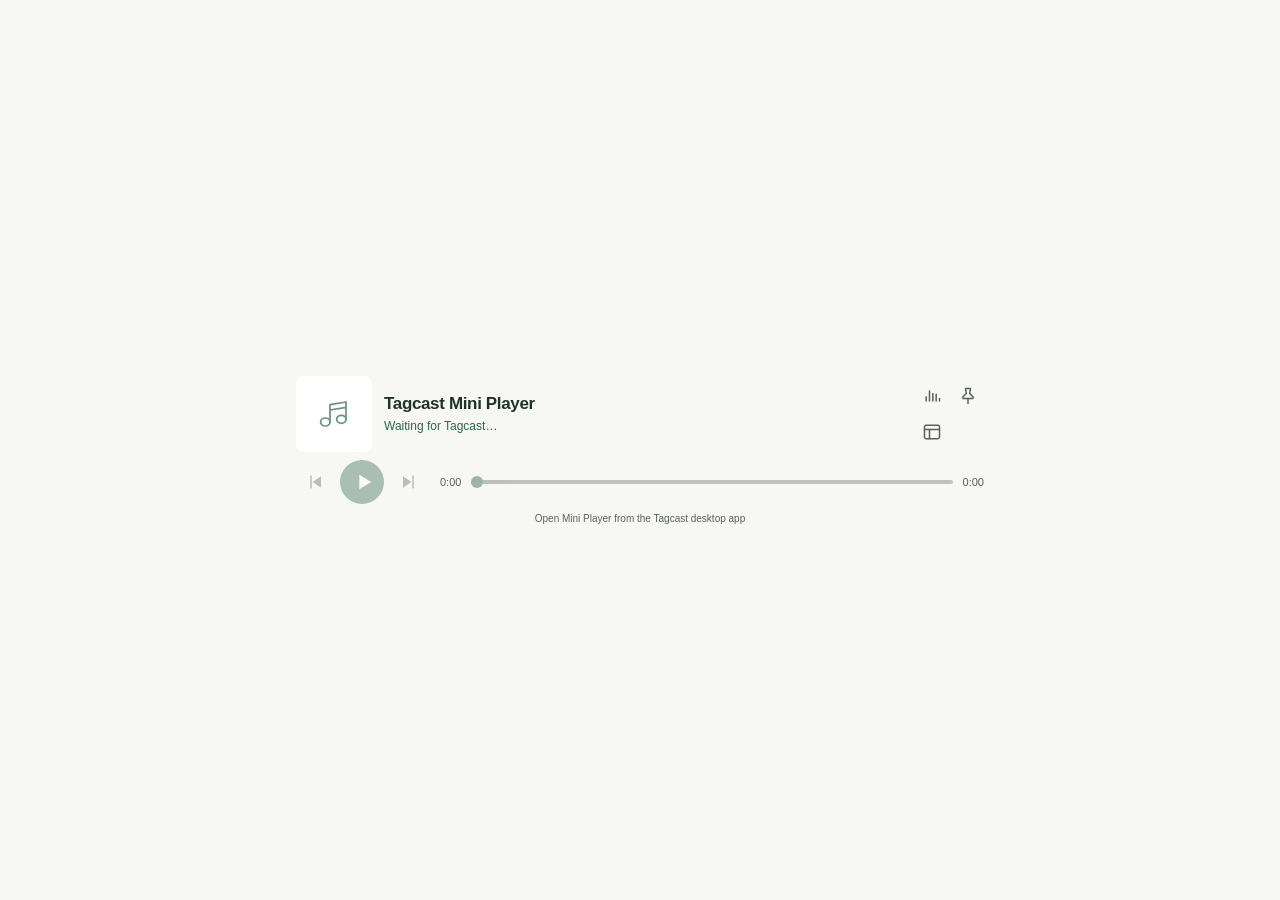
==== commit 670e0978: "v78: Butterchurn visualizer, rapper and new players, lyrics matching/search/GD Studio fallback Co-Au" ====
--- a/src/tagcast/static/mini-player/index.html
+++ b/src/tagcast/static/mini-player/index.html
@@ -8,15 +8,20 @@
   <link rel="stylesheet" href="../style.css">
   <link rel="stylesheet" href="../dark.css">
   <link rel="stylesheet" href="../palettes.css">
+  <link rel="stylesheet" href="../player-devices.css">
   <link rel="stylesheet" href="mini.css">
+  <script src="../player-devices.js" defer></script>
+  <script src="../visualizer-core.js" defer></script>
   <script src="view.js" defer></script>
 </head>
 <body class="mini-page">
+  <canvas id="viz-canvas" class="mini-viz" aria-hidden="true"></canvas>
   <main class="mini-shell" aria-label="Mini Player">
     <div class="mini-record">
       <div class="mini-cover">
         <svg class="mini-cover-placeholder" viewBox="0 0 24 24" aria-hidden="true"><path d="M9 18V5l12-2v13M9 9l12-2"/><ellipse cx="5.5" cy="18" rx="3.5" ry="3"/><ellipse cx="17.5" cy="16" rx="3.5" ry="3"/></svg>
         <img id="cover" alt="" hidden referrerpolicy="no-referrer">
+        <div id="device" class="mini-device" hidden></div>
       </div>
       <div class="mini-meta">
         <h1 id="title">Tagcast Mini Player</h1>
@@ -24,6 +29,9 @@
         <p id="album"></p>
       </div>
       <div class="mini-actions" role="group" aria-label="Window controls">
+        <button id="viz" type="button" aria-label="Visualizer" aria-pressed="false" title="Visualizer behind the Mini Player">
+          <svg viewBox="0 0 24 24" aria-hidden="true"><path d="M5 18v-5M9 18V6M13 18V9M17 18v-8M21 18v-3"/></svg>
+        </button>
         <button id="pin" type="button" aria-label="Keep Mini Player on top" aria-pressed="false" title="Keep Mini Player on top">
           <svg viewBox="0 0 24 24" aria-hidden="true"><path d="M9 3h6l-1 6 4 4v2H6v-2l4-4-1-6ZM12 15v6"/></svg>
         </button>
--- a/src/tagcast/static/style.css
+++ b/src/tagcast/static/style.css
@@ -1026,7 +1026,7 @@
 .ac-tabs{grid-template-columns:repeat(5,minmax(0,1fr));width:100%;margin-top:6px}
 .ac-tabs button span{font-size:calc(12px*var(--ts))}
 .ac-cards{display:grid;grid-template-columns:repeat(auto-fill,minmax(300px,1fr));gap:14px;margin:16px 0}
-.ac-card{border:1px solid var(--line);border-radius:8px;padding:14px;background:var(--palette-surface,#fff)}
+.ac-card{border:1px solid var(--line);border-radius:8px;padding:14px;background:var(--palette-surface,#fff)}.ac-card .ac-separate{display:block;margin-top:10px;font-size:calc(12px*var(--ts))}
 .ac-card h3{font-size:calc(13px*var(--ts));margin:0 0 10px}
 .ac-card.ac-off{opacity:.6}
 .ac-card-head{display:flex;justify-content:space-between;align-items:flex-start;gap:10px}
@@ -1309,3 +1309,32 @@
 /* v65: search first, queue after, on the search tabs of Downloads */
 #downloads-page.dl-queue-last:not([hidden]){display:flex;flex-direction:column}
 #downloads-page.dl-queue-last #dl-queue-box{order:10;margin-top:24px}
+.missing-copy{font-size:12px;color:var(--muted)}
+/* v72: spinning disc */
+@keyframes disc-turn{to{transform:rotate(360deg)}}
+.player-stage .visual-player-cover.disc-on{border-radius:50%;overflow:hidden;animation:disc-turn 14s linear infinite;animation-play-state:paused}
+.player-stage .visual-player-cover.disc-on img{object-fit:cover}
+.player-stage .visual-player-cover.disc-on::after,.player-cover-button.disc-on::after{content:"";position:absolute;left:50%;top:50%;width:14%;height:14%;transform:translate(-50%,-50%);border-radius:50%;background:var(--bg,#fff);box-shadow:0 0 0 3px #0003 inset;pointer-events:none}
+.player-cover-button.disc-on{position:relative;animation:disc-turn 8s linear infinite;animation-play-state:paused;border-radius:50%;overflow:hidden}
+.player-cover-button.disc-on img{border-radius:50%}
+.disc-playing{animation-play-state:running!important}
+@media(prefers-reduced-motion:reduce){.disc-on{animation:none!important}}
+/* v72: Upload page */
+.upl-scroll{overflow:auto;max-height:70vh;border:1px solid var(--line);border-radius:8px}
+.upl-grid{border-collapse:collapse;width:100%;font-size:13px;white-space:nowrap}
+.upl-grid th,.upl-grid td{padding:4px 8px;border-bottom:1px solid var(--line);text-align:left}
+.upl-grid thead th{position:sticky;top:0;background:var(--panel,var(--bg));z-index:1}
+.upl-grid td[data-uploader-cell]{cursor:cell;max-width:260px;overflow:hidden;text-overflow:ellipsis}
+.upl-grid td input[data-uploader-input]{width:100%;min-width:120px}
+.upl-sel{background:color-mix(in srgb,var(--accent,#3b82f6) 14%,transparent)}
+.upl-done{opacity:.6}
+.upl-pending{background:color-mix(in srgb,#f5c542 35%,transparent)}
+.upl-compare td{background:color-mix(in srgb,#f5c542 10%,transparent);white-space:normal}
+.upl-side{display:flex;flex-wrap:wrap;gap:16px;margin:6px 0}
+.upl-side>div{min-width:200px}
+.upl-fields{display:grid;grid-template-columns:repeat(auto-fill,minmax(200px,1fr));gap:8px}
+.upl-fields label{display:flex;flex-direction:column;gap:2px;font-size:12px;color:var(--muted)}
+.upl-genres{margin:6px 0;padding-left:22px}
+.upl-bar,.upl-filters{margin-top:8px}
+
+.fav-play-actions{display:flex;gap:8px;margin-left:auto}
--- a/src/tagcast/static/dark.css
+++ b/src/tagcast/static/dark.css
@@ -235,6 +235,9 @@
 :root[data-theme="dark"] .dl-genre-banner{border:1px solid var(--line,#8884)}
 :root[data-theme="dark"] .split-row{border:1px solid var(--line, #414141)}
 :root[data-theme="dark"] .split-row img,:root[data-theme="dark"] .split-noart{background:var(--panel, #2f2f2f)}
+:root[data-theme="dark"] .upl-sel{background:color-mix(in srgb,var(--accent,#569eff) 14%,transparent)}
+:root[data-theme="dark"] .upl-pending{background:color-mix(in srgb,#7c5000 35%,transparent)}
+:root[data-theme="dark"] .upl-compare td{background:color-mix(in srgb,#7c5000 10%,transparent)}
 
 /* set by hand */
 :root[data-theme="dark"]{color-scheme:dark}
@@ -485,6 +488,9 @@
 :root:not([data-theme="light"]) .dl-genre-banner{border:1px solid var(--line,#8884)}
 :root:not([data-theme="light"]) .split-row{border:1px solid var(--line, #414141)}
 :root:not([data-theme="light"]) .split-row img,:root:not([data-theme="light"]) .split-noart{background:var(--panel, #2f2f2f)}
+:root:not([data-theme="light"]) .upl-sel{background:color-mix(in srgb,var(--accent,#569eff) 14%,transparent)}
+:root:not([data-theme="light"]) .upl-pending{background:color-mix(in srgb,#7c5000 35%,transparent)}
+:root:not([data-theme="light"]) .upl-compare td{background:color-mix(in srgb,#7c5000 10%,transparent)}
 
 /* set by hand */
 :root:not([data-theme="light"]){color-scheme:dark}
--- a/src/tagcast/static/player-devices.css
+++ b/src/tagcast/static/player-devices.css
@@ -0,0 +1,32 @@
+/* Motion for the player devices (fork v77). Everything is paused until the song plays (.ps-playing on a parent). */
+.pd{display:block;width:100%;height:100%;overflow:visible}
+@keyframes pd-spin{to{transform:rotate(360deg)}}
+@keyframes pd-pulse{0%,100%{opacity:.3}50%{opacity:1}}
+@keyframes pd-throb{0%,100%{transform:scale(1)}50%{transform:scale(1.045)}}
+@keyframes pd-eq{0%,100%{transform:scaleY(.2)}50%{transform:scaleY(1)}}
+@keyframes pd-bob{0%,100%{transform:translateY(0)}50%{transform:translateY(-9px)}}
+@keyframes pd-sweep{0%,100%{transform:rotate(-38deg)}50%{transform:rotate(38deg)}}
+@keyframes pd-slide{0%,100%{transform:translateX(0)}50%{transform:translateX(64px)}}
+@keyframes pd-grow{from{transform:scaleX(.04)}to{transform:scaleX(1)}}
+@keyframes pd-dash{to{stroke-dashoffset:-48}}
+.pd .a-spin{animation:pd-spin 5s linear infinite}
+.pd .a-spin.slow{animation-duration:9s}
+.pd .a-spin.fast{animation-duration:2.6s}
+.pd .a-pulse{animation:pd-pulse 1.6s ease-in-out infinite}
+.pd .a-throb{animation:pd-throb .7s ease-in-out infinite}
+.pd .a-wave{animation:pd-pulse 1.1s ease-in-out infinite}
+.pd .a-eq{transform-box:fill-box;transform-origin:50% 100%;animation:pd-eq .9s ease-in-out infinite}
+.pd .a-bob{animation:pd-bob 2.6s ease-in-out infinite}
+.pd .a-sweep{animation:pd-sweep 5s ease-in-out infinite}
+.pd rect.a-sweep{animation-name:pd-slide}
+.pd .a-grow{animation:pd-grow 60s linear infinite}
+.pd .a-dash{animation:pd-dash 2s linear infinite}
+.pd .pd-arm{transform:rotate(-26deg);transition:transform .9s cubic-bezier(.3,.7,.2,1)}
+.ps-playing .pd .pd-arm{transform:rotate(0)}
+.pd [class^="a-"],.pd [class*=" a-"]{animation-play-state:paused}
+.ps-playing .pd [class^="a-"],.ps-playing .pd [class*=" a-"]{animation-play-state:running}
+@media (prefers-reduced-motion:reduce){.pd [class^="a-"],.pd [class*=" a-"]{animation:none!important}.pd .pd-arm{transition:none}}
+@keyframes pd-talk{0%,100%{transform:scaleY(.22)}50%{transform:scaleY(1.25)}}
+@keyframes pd-nod{0%,100%{transform:rotate(-4deg)}50%{transform:rotate(4deg)}}
+.pd .a-talk{transform-box:fill-box;transform-origin:50% 50%;animation:pd-talk .32s ease-in-out infinite}
+.pd .a-nod{animation:pd-nod .7s ease-in-out infinite}
--- a/src/tagcast/static/mini-player/mini.css
+++ b/src/tagcast/static/mini-player/mini.css
@@ -33,3 +33,15 @@
 @media(max-width:360px){.mini-shell{padding:12px;gap:8px}.mini-record{grid-template-columns:56px minmax(0,1fr) 32px;gap:8px;min-height:72px}.mini-cover{width:56px;height:56px}.mini-actions button{width:32px;height:32px}.mini-meta h1{font-size:15px}.mini-meta p{font-size:11px}.mini-meta #album{font-size:10px}.mini-progress{gap:8px}.mini-controls{grid-template-columns:1fr;gap:4px}}
 
 .mini-page button:focus-visible,.mini-page input:focus-visible{outline:2px solid var(--green);outline-offset:3px}
+
+.mini-device{position:absolute;inset:0;display:grid;place-items:center}.mini-device .pd{width:100%;height:100%}
+.mini-cover:has(.mini-device:not([hidden])){background:transparent;overflow:visible}.mini-cover:has(.mini-device:not([hidden])) .mini-cover-placeholder{display:none}
+
+/* Fork v78: visualizer behind the Mini Player */
+.mini-viz{display:none}
+.mini-viz-on .mini-viz{display:block;position:fixed;inset:0;width:100%;height:100%;z-index:-1}
+.mini-viz-on.mini-page{background:transparent}:root:has(.mini-viz-on){background:#05080a}
+.mini-viz-on .mini-shell{background:color-mix(in srgb,var(--paper) 42%,transparent);backdrop-filter:blur(6px)}
+.mini-actions #viz[aria-pressed=true]{color:var(--green);background:var(--palette-tint,var(--white));box-shadow:inset 0 0 0 1px var(--green)}
+.mini-record{grid-template-columns:76px minmax(0,1fr) auto}
+.mini-actions{grid-template-columns:repeat(2,32px)}.mini-actions button{width:32px;height:32px}
